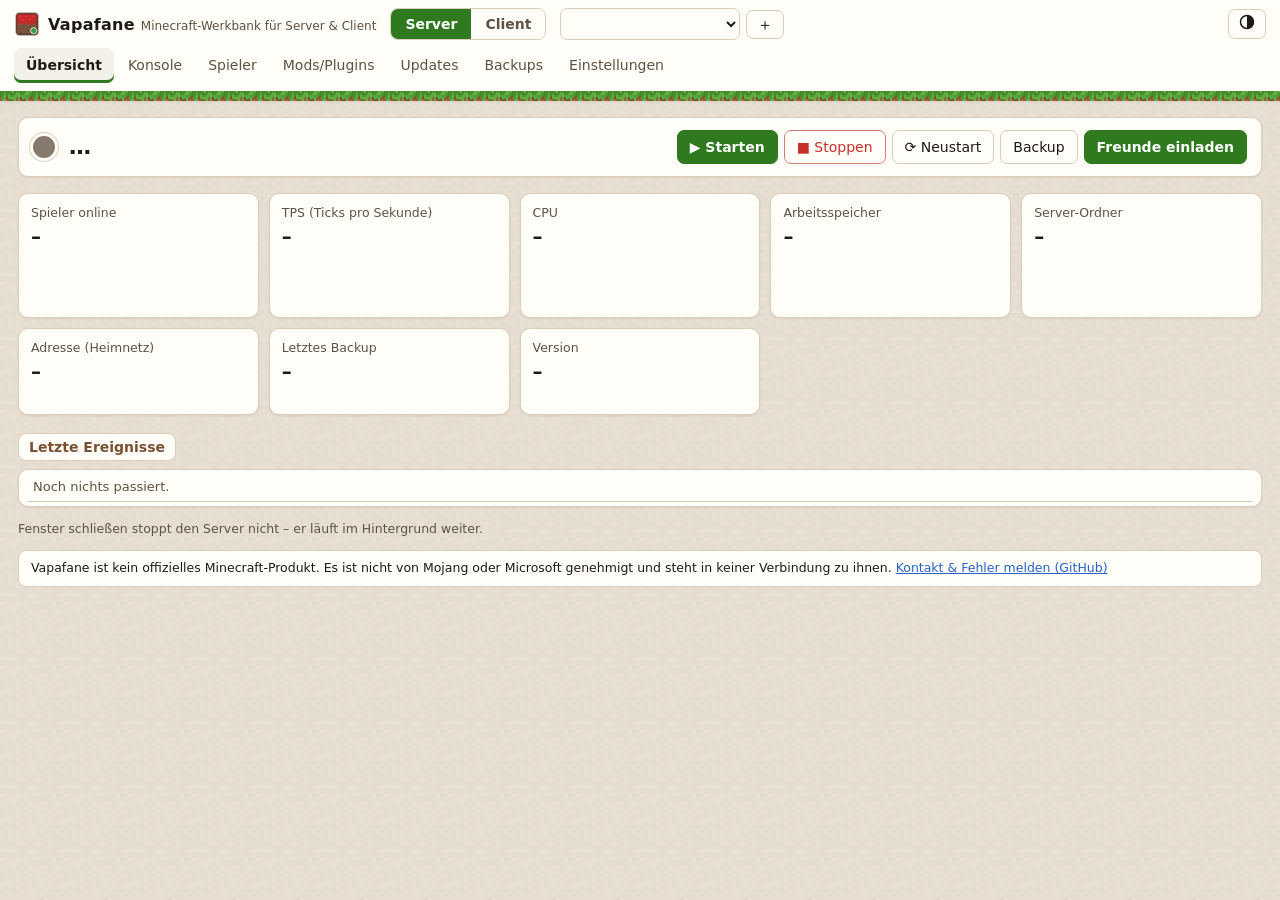
==== ui/index.html @ a2d0de23 "0.5.0: Freunde einladen und Client einrichten (Minecraft-Werkbank für Server & Client) Neuer Name: „" ====
<!doctype html>
<html lang="de">
<head>
  <meta charset="utf-8">
  <meta name="viewport" content="width=device-width, initial-scale=1">
  <title>Vapafane</title>
  <link rel="stylesheet" href="style.css">
</head>
<body>
  <header class="topbar">
    <div class="brand"><img src="icon.png" alt=""><span>Vapafane <small>Minecraft-Werkbank für Server &amp; Client</small></span></div>
    <div class="mode-switch" role="tablist" aria-label="Bereich">
      <button id="mode-server" class="active" role="tab">Server</button>
      <button id="mode-client" role="tab">Client</button>
    </div>
    <div class="picker">
      <select id="server-select" title="Aktiver Server (es läuft immer nur einer)"></select>
      <button id="btn-add-server" class="icon-btn" title="Server hinzufügen">＋</button>
      <div id="add-menu" class="menu hidden">
        <button data-add="folder">Vorhandenen Ordner hinzufügen …</button>
        <button data-add="archive">Server aus ZIP/Backup importieren …</button>
        <button data-add="new">Neuen Server erstellen (Fabric, Paper, NeoForge, Vanilla) …</button>
        <hr>
        <button data-add="remove">Ausgewählten Server aus der Liste entfernen</button>
      </div>
    </div>
    <nav class="tabs" id="tabs">
      <button data-tab="overview" class="active">Übersicht</button>
      <button data-tab="console">Konsole</button>
      <button data-tab="players">Spieler</button>
      <button data-tab="mods">Mods/Plugins</button>
      <button data-tab="updates">Updates</button>
      <button data-tab="backups">Backups</button>
      <button data-tab="settings">Einstellungen</button>
    </nav>
    <button id="btn-theme" class="icon-btn" title="Hell/Dunkel umschalten"><svg viewBox="0 0 16 16" width="16" height="16" aria-hidden="true"><circle cx="8" cy="8" r="6.5" fill="none" stroke="currentColor" stroke-width="1.5"/><path d="M8 1.5a6.5 6.5 0 0 1 0 13z" fill="currentColor"/></svg></button>
  </header>

  <main>
    <!-- Übersicht -->
    <section id="tab-overview" class="tab active">
      <div class="status-row">
        <div class="status">
          <span id="status-dot" class="dot"></span>
          <div>
            <div id="status-label" class="status-big">…</div>
            <div id="status-sub" class="dim"></div>
          </div>
        </div>
        <div class="buttons">
          <button id="btn-start" class="primary">▶ Starten</button>
          <button id="btn-stop" class="danger">■ Stoppen</button>
          <button id="btn-restart">⟳ Neustart</button>
          <button id="btn-backup">Backup</button>
          <button id="btn-invite" class="primary">Freunde einladen</button>
        </div>
      </div>
      <div id="overview-hint" class="hint hidden"></div>
      <div class="cards">
        <div class="card"><div class="card-title">Spieler online</div><div class="card-value" id="c-players">–</div><div class="card-sub" id="c-players-sub"></div></div>
        <div class="card"><div class="card-title">TPS (Ticks pro Sekunde)</div><div class="card-value" id="c-tps">–</div><div class="card-sub" id="c-tps-sub"></div><svg class="spark" id="s-tps" viewBox="0 0 150 34" preserveAspectRatio="none"></svg></div>
        <div class="card"><div class="card-title">CPU</div><div class="card-value" id="c-cpu">–</div><div class="card-sub" id="c-cpu-sub"></div><svg class="spark" id="s-cpu" viewBox="0 0 150 34" preserveAspectRatio="none"></svg></div>
        <div class="card"><div class="card-title">Arbeitsspeicher</div><div class="card-value" id="c-ram">–</div><div class="card-sub" id="c-ram-sub"></div><svg class="spark" id="s-ram" viewBox="0 0 150 34" preserveAspectRatio="none"></svg></div>
        <div class="card"><div class="card-title">Server-Ordner</div><div class="card-value" id="c-size">–</div><div class="card-sub" id="c-size-sub"></div></div>
        <div class="card"><div class="card-title">Adresse (Heimnetz)</div><div class="card-value" id="c-addr">–</div><div class="card-sub" id="c-addr-sub"></div></div>
        <div class="card"><div class="card-title">Letztes Backup</div><div class="card-value" id="c-backup">–</div><div class="card-sub" id="c-backup-sub"></div></div>
        <div class="card"><div class="card-title">Version</div><div class="card-value" id="c-version">–</div><div class="card-sub" id="c-version-sub"></div></div>
      </div>
      <h3>Letzte Ereignisse</h3>
      <ul id="events" class="events"><li class="dim">Noch nichts passiert.</li></ul>
      <p class="dim small">Fenster schließen stoppt den Server nicht – er läuft im Hintergrund weiter.</p>
      <p class="notice small">Vapafane ist kein offizielles Minecraft-Produkt. Es ist nicht von Mojang oder Microsoft genehmigt und steht in keiner Verbindung zu ihnen. <a href="#" data-link="issues">Kontakt &amp; Fehler melden (GitHub)</a></p>
    </section>

    <!-- Konsole -->
    <section id="tab-console" class="tab">
      <div id="console" class="console"></div>
      <div class="cmd-row">
        <input id="cmd-input" placeholder="Befehl eingeben, z. B. say Hallo  ·  time set day  ·  weather clear" autocomplete="off" spellcheck="false">
        <button id="btn-send" class="primary">Senden</button>
      </div>
      <div class="quick">
        <button data-cmd="time set day">Tag</button>
        <button data-cmd="time set night">Nacht</button>
        <button data-cmd="weather clear">Klares Wetter</button>
        <button data-cmd="save-all">Speichern</button>
        <button data-cmd="tick query">TPS</button>
        <button data-cmd="list">Wer ist online?</button>
        <span class="spacer"></span>
        <button id="btn-open-logs">Log-Ordner öffnen</button>
      </div>
    </section>

    <!-- Spieler -->
    <section id="tab-players" class="tab">
      <h3>Gerade online</h3>
      <div id="online-list" class="list"><div class="empty">Niemand online</div></div>
      <h3>Whitelist (wer darf rein)</h3>
      <div class="row">
        <input id="wl-input" placeholder="Minecraft-Name" autocomplete="off" spellcheck="false">
        <button id="btn-wl-add" class="primary">Hinzufügen</button>
      </div>
      <p id="wl-hint" class="dim small"></p>
      <div id="wl-list" class="list"></div>
    </section>

    <!-- Mods -->
    <section id="tab-mods" class="tab">
      <p class="dim small">Ausgeschaltete Mods und Plugins bleiben im Ordner (als „.disabled“), werden aber nicht geladen.
        Änderungen wirken beim nächsten Start des Servers.</p>
      <div class="row">
        <span id="mods-count" class="dim"></span>
        <span class="spacer"></span>
        <button id="btn-add-mods" class="primary">Mods hinzufügen …</button>
        <button id="btn-open-mods">Mods-Ordner öffnen</button>
        <button id="btn-cleanup" title="Reste alter Versionen löschen (Server muss gestoppt sein)">Aufräumen …</button>
      </div>
      <p id="mods-hint" class="hint hidden"></p>
      <h3 id="mods-heading">Mods</h3>
      <div id="mods-list" class="list"></div>
      <h3>Datapacks in der Welt</h3>
      <div id="packs-list" class="list"></div>
    </section>

    <!-- Updates -->
    <section id="tab-updates" class="tab">
      <p id="upd-current"></p>
      <p class="dim small">Prüft über Modrinth, ob es alle Mods bzw. Plugins und Datapacks für die gewählte Version gibt.
        Vor jedem Update wird automatisch ein komplettes Backup gemacht.</p>
      <div class="row">
        <label>Ziel:</label>
        <select id="upd-target"></select>
        <button id="btn-upd-versions">Versionen laden</button>
        <button id="btn-upd-check" class="primary">Prüfen</button>
      </div>
      <div class="table-wrap"><table id="upd-table"><thead><tr><th>Status</th><th>Mod / Datapack</th><th>Installiert</th><th>Neu</th></tr></thead><tbody></tbody></table></div>
      <div id="upd-summary" class="summary"></div>
      <label class="check"><input type="checkbox" id="upd-disable-missing" checked> Mods/Datapacks ohne passende Version deaktivieren (sonst startet der Server wahrscheinlich nicht)</label>
      <label class="check hidden" id="upd-unknown-row"><input type="checkbox" id="upd-disable-unknown"> Unbekannte Mods/Datapacks (nicht auf Modrinth) deaktivieren</label>
      <div class="row">
        <button id="btn-upd-trial" disabled title="Aktualisiert eine Kopie im Temp-Ordner und startet sie auf einem anderen Port">Probelauf</button>
        <button id="btn-upd-run" class="primary" disabled>Update starten</button>
        <button id="btn-upd-rollback" class="hidden">Zurück zum Stand vor dem letzten Update</button>
        <span class="spacer"></span>
        <button id="btn-mrpack">Mods für Freunde exportieren (.mrpack)</button>
      </div>
    </section>

    <!-- Backups -->
    <section id="tab-backups" class="tab">
      <p id="backup-info" class="dim"></p>
      <div class="row">
        <button id="btn-backup2" class="primary">Jetzt sichern</button>
        <button id="btn-backup-folder">Backup-Ordner öffnen</button>
        <button id="btn-restore-file">Andere ZIP wiederherstellen …</button>
        <span class="spacer"></span>
        <label for="backup-keep">Aufheben:</label>
        <input id="backup-keep" type="number" min="1" max="100" class="num">
      </div>
      <div id="backup-list" class="list"></div>
    </section>

    <!-- Einstellungen -->
    <section id="tab-settings" class="tab">
      <h3>Spiel (dieser Server)</h3>
      <div class="form" id="prop-form">
        <label>Servername (MOTD)</label><input data-prop="motd">
        <label>Max. Spieler</label><input data-prop="max-players" type="number" min="1" max="200" class="num">
        <label>Schwierigkeit</label>
        <select data-prop="difficulty"><option value="peaceful">Friedlich</option><option value="easy">Einfach</option><option value="normal">Normal</option><option value="hard">Schwer</option></select>
        <label>Spielmodus für neue Spieler</label>
        <select data-prop="gamemode"><option value="survival">Überleben</option><option value="creative">Kreativ</option><option value="adventure">Abenteuer</option><option value="spectator">Zuschauer</option></select>
        <label>Sichtweite (Chunks)</label><input data-prop="view-distance" type="number" min="3" max="32" class="num">
        <label>Simulationsweite (Chunks)</label><input data-prop="simulation-distance" type="number" min="3" max="32" class="num">
        <label>Spawn-Schutz (Blöcke)</label><input data-prop="spawn-protection" type="number" min="0" max="64" class="num">
        <label>Server-Port</label><input data-prop="server-port" type="number" min="1024" max="65535" class="num">
        <label>Nur Whitelist darf rein</label><label class="switch"><input type="checkbox" data-prop="white-list"><span></span></label>
      </div>
      <h3>Leistung (dieser Server)</h3>
      <div class="form">
        <label>Max. Arbeitsspeicher für den Server (GB)</label><input id="set-ram" type="number" min="1" max="64" class="num">
        <span></span><span id="ram-hint" class="dim small"></span>
      </div>
      <div class="row"><button id="btn-save-settings" class="primary">Einstellungen speichern</button><span id="save-hint" class="dim"></span></div>

      <h3>Automatik</h3>
      <div class="switches">
        <div class="sw-row"><div><div>Aktiven Server beim PC-Start automatisch starten</div><div class="dim small" id="autostart-sub"></div></div><label class="switch"><input type="checkbox" id="sw-autostart"><span></span></label></div>
        <div class="sw-row"><div><div>Dieses Fenster beim Anmelden öffnen</div></div><label class="switch"><input type="checkbox" id="sw-window"><span></span></label></div>
        <div class="sw-row"><div><div>Tägliches Backup um 5:00 Uhr (ganzer Server als ZIP)</div><div class="dim small">Macht der Hintergrund-Dienst. Holt es nach, falls der PC um 5 Uhr aus war.</div></div><label class="switch"><input type="checkbox" id="sw-daily"><span></span></label></div>
        <div class="sw-row"><div><div>Benachrichtigungen</div><div class="dim small">Wenn jemand beitritt oder geht und wenn der Server abstürzt (solange das Fenster offen ist).</div></div><label class="switch"><input type="checkbox" id="sw-notify"><span></span></label></div>
      </div>
      <div id="old-panel-box" class="hint hidden"></div>
      <h3>CurseForge (optional) <span class="badge exp">Experimentell</span></h3>
      <div class="cf-box">
        <p><b>Brauche ich das?</b> Nein. Ohne CurseForge sucht Vapafane auf <b>Modrinth</b> – dort gibt es die meisten Mods,
          und sie lassen sich immer automatisch installieren. Mit CurseForge findest du <i>zusätzlich</i> Mods, die es nur dort gibt.</p>
        <p><b>Was ist ein API-Schlüssel?</b> Eine Art persönlicher Zugangscode – eine lange Zeichenkette. Damit darf ein Programm wie
          Vapafane bei CurseForge suchen und Mods laden. CurseForge verlangt das, damit sie wissen, wer ihre Schnittstelle benutzt.</p>
        <details>
          <summary><b>So bekommst du einen Schlüssel (kostenlos)</b></summary>
          <ol>
            <li>Auf <b>„Schlüssel beantragen“</b> klicken. Es öffnet sich das Antragsformular von CurseForge (gehört zu Overwolf).</li>
            <li>Das Formular ausfüllen – zum Beispiel als Projekt „Vapafane – privates Minecraft-Servertool“ und als Zweck
              „Mods für meinen eigenen Minecraft-Server suchen und installieren“.</li>
            <li>Abschicken und auf die Antwort per E-Mail warten. CurseForge prüft jeden Antrag von Hand – das kann ein paar Tage dauern.</li>
            <li>Nach der Freigabe findest du den Schlüssel in der Antwort bzw. in der CurseForge-Konsole (Knopf unten).</li>
            <li>Den Schlüssel unten einfügen, <b>„Schlüssel testen“</b> drücken und dann <b>„Speichern“</b>.</li>
          </ol>
          <p><b>Der Schlüssel ist persönlich.</b> Er gehört dir und ist an dich gebunden. Gib ihn nicht weiter und veröffentliche
            ihn nicht – auch nicht in Screenshots, Foren oder geteilten Dateien. Die Nutzung erfolgt nach den
            <a href="#" data-link="cf-terms">CurseForge-Bedingungen für Drittprogramme</a>. Die Unterstützung in Vapafane ist
            experimentell: Ob CurseForge Schlüssel für private Tools wie dieses vergibt, entscheidet CurseForge.</p>
          <p class="dim small">Wichtig: Kein eigenes Konto in der CurseForge-Konsole anlegen, ohne den Antrag zu stellen – CurseForge
            löscht laut eigener Doku Konten, die keinen Schlüssel beantragt haben. Der Schlüssel bleibt nur auf diesem PC
            (in einer Datei, die nur du lesen kannst) und wird nie mitgeschickt oder angezeigt.</p>
        </details>
        <div class="row">
          <button id="btn-cf-apply">Schlüssel beantragen ↗</button>
          <button id="btn-cf-console">CurseForge-Konsole ↗</button>
          <button id="btn-cf-docs">Mehr zur CurseForge-API ↗</button>
        </div>
        <div class="row">
          <input id="cf-key" type="password" placeholder="API-Schlüssel hier einfügen" autocomplete="off" spellcheck="false">
          <button id="btn-cf-test">Schlüssel testen</button>
          <button id="btn-cf-save" class="primary">Speichern</button>
          <button id="btn-cf-delete" class="danger">Entfernen</button>
        </div>
        <p id="cf-state" class="small"></p>
      </div>

      <h3>Ordner</h3>
      <div class="row">
        <button data-open="server">Server-Ordner</button>
        <button data-open="mods">Mods</button>
        <button data-open="backups">Backups</button>
        <button data-open="logs">Logs</button>
      </div>
      <h3>Über Vapafane</h3>
      <div class="cf-box about">
        <p><b>Vapafane – Minecraft-Werkbank für Server & Client</b> <span id="about" class="dim"></span></p>
        <p class="notice">Vapafane ist kein offizielles Minecraft-Produkt. Es ist nicht von Mojang oder Microsoft genehmigt und steht in keiner Verbindung zu ihnen.</p>
        <p>Minecraft ist eine Marke von Mojang/Microsoft. Mods und Plugins stammen von ihren jeweiligen Autoren (über Modrinth bzw. CurseForge).</p>
        <div class="row"><button data-link="issues">Kontakt &amp; Fehler melden (GitHub) ↗</button><button data-link="repo">Projektseite ↗</button></div>
      </div>
    </section>
    <!-- Client-Bereich: Einladung einlösen und Minecraft einrichten -->
    <section id="tab-client" class="tab">
      <div class="cf-box">
        <h2 class="client-h">Einladung einlösen</h2>
        <p class="dim">Hat dir jemand einen Einladungs-Code (beginnt mit <code>VPF1-</code>) oder eine Datei <code>.vapafane</code> geschickt?
          Dann richtet Vapafane Minecraft passend für diesen Server ein – mit allen Mods – und legt im offiziellen Minecraft-Launcher
          ein eigenes Profil an. Gespielt wird ganz normal über den Launcher.</p>
        <textarea id="cl-code" rows="3" placeholder="Einladungs-Code hier einfügen (VPF1-…)" spellcheck="false"></textarea>
        <div class="row">
          <button id="btn-cl-check" class="primary">Einladung prüfen</button>
          <button id="btn-cl-file">Einladungs-Datei öffnen …</button>
          <span class="spacer"></span>
          <span id="cl-launcher" class="small"></span>
        </div>
      </div>
      <div id="cl-preview" class="cf-box hidden"></div>
      <h3>Meine Server</h3>
      <div id="cl-list" class="list"></div>
      <p class="notice small">Vapafane startet Minecraft nicht selbst und fasst kein Microsoft-Konto an – „Spielen“ öffnet den offiziellen Launcher.</p>
    </section>
  </main>

  <footer id="taskbar" class="taskbar hidden">
    <div class="spinner"></div>
    <div class="task-texts"><div id="task-title"></div><div id="task-detail" class="dim small"></div></div>
    <div class="progress"><div id="task-bar"></div></div>
  </footer>

  <div id="modal-back" class="modal-back hidden">
    <div class="modal" role="dialog" aria-modal="true">
      <h2 id="modal-title"></h2>
      <div id="modal-body"></div>
      <div id="modal-buttons" class="modal-buttons"></div>
    </div>
  </div>

  <script src="app.js"></script>
</body>
</html>
---- ui/style.css ----
@import url("textures.css");

/* Farben: helles Pergament / warmes Dunkel, Akzent Grasgrün, Erdbraun für Ränder.
   Alle Texte stehen auf festen Flächen; Kontrast mindestens WCAG AA. */
:root {
  --bg: #f1ece2;
  --veil: rgba(241, 236, 226, 0.9);
  --panel: #fffdf8;
  --text: #1f1a14;
  --dim: #5c5246;
  --border: #d9cdbb;
  --accent: #2f7a1f;
  --accent-hover: #286a1a;
  --accent-text: #ffffff;
  --earth: #7b5031;
  --green: #237a2b;
  --amber: #8f5c00;
  --red: #c9302c;
  --gray: #857a6d;
  --blue: #2563c9;
  --purple: #7c4dcc;
  --console-bg: #14110e;
  --console-text: #e2dbd2;
  --hover: rgba(90, 60, 30, 0.07);
  --grass: var(--tex-grass);
  --shadow: 0 1px 2px rgba(60, 40, 20, 0.08);
  color-scheme: light;
}

@media (prefers-color-scheme: dark) {
  :root:not([data-theme="light"]) {
    --bg: #15120f;
    --veil: rgba(21, 18, 15, 0.86);
    --panel: #221d19;
    --text: #efe8df;
    --dim: #b6aa9c;
    --border: #3d342c;
    --accent: #2f7a1f;
    --accent-hover: #38902a;
    --earth: #c29267;
    --green: #4cc057;
    --amber: #e0a52b;
    --red: #f16a5f;
    --gray: #9c9184;
    --blue: #6ea8ff;
    --purple: #b392f0;
    --console-bg: #0d0b09;
    --hover: rgba(255, 240, 220, 0.07);
    --grass: var(--tex-grass-dark);
    --shadow: 0 1px 2px rgba(0, 0, 0, 0.35);
    color-scheme: dark;
  }
}

:root[data-theme="dark"] {
  --bg: #15120f;
  --veil: rgba(21, 18, 15, 0.86);
  --panel: #221d19;
  --text: #efe8df;
  --dim: #b6aa9c;
  --border: #3d342c;
  --accent: #2f7a1f;
  --accent-hover: #38902a;
  --earth: #c29267;
  --green: #4cc057;
  --amber: #e0a52b;
  --red: #f16a5f;
  --gray: #9c9184;
  --blue: #6ea8ff;
  --purple: #b392f0;
  --console-bg: #0d0b09;
  --hover: rgba(255, 240, 220, 0.07);
  --grass: var(--tex-grass-dark);
  --shadow: 0 1px 2px rgba(0, 0, 0, 0.35);
  color-scheme: dark;
}

* { box-sizing: border-box; }

html, body {
  margin: 0;
  height: 100%;
  background: var(--bg);
  color: var(--text);
  font: 14px/1.45 system-ui, -apple-system, "Segoe UI", Ubuntu, Cantarell, sans-serif;
}

body { display: flex; flex-direction: column; overflow: hidden; }

.hidden { display: none !important; }
.dim { color: var(--dim); }
.small { font-size: 12.5px; }
.spacer { flex: 1; }

/* ---------------------------------------------------------- Kopfzeile */

.topbar {
  position: relative;
  display: grid;
  grid-template-columns: auto auto 1fr auto;
  grid-template-areas: "brand mode picker theme" "tabs tabs tabs tabs";
  align-items: center;
  gap: 8px 14px;
  padding: 8px 14px 18px;
  background: var(--panel);
  box-shadow: var(--shadow);
  z-index: 5;
}
/* Gras-Streifen wie die Kante eines Grasblocks */
.topbar::after {
  content: "";
  position: absolute;
  left: 0;
  right: 0;
  bottom: 0;
  height: 10px;
  background-image: var(--grass);
  background-size: 32px 10px;
  background-repeat: repeat-x;
  image-rendering: pixelated;
}
.brand { grid-area: brand; }
.picker { grid-area: picker; }
#btn-theme { grid-area: theme; }
.tabs { grid-area: tabs; }

.brand { display: flex; align-items: center; gap: 8px; font-weight: 800; font-size: 16px; letter-spacing: 0.3px; }
.brand small { font-weight: 500; color: var(--dim); font-size: 12px; letter-spacing: 0; }
.brand img { width: 26px; height: 26px; }

.picker { position: relative; display: flex; gap: 6px; align-items: center; }
.picker select { min-width: 180px; }

.tabs { display: flex; gap: 2px; flex-wrap: wrap; }
.tabs button {
  background: none;
  border: none;
  padding: 7px 12px;
  border-radius: 7px;
  color: var(--dim);
  cursor: pointer;
  font: inherit;
}
.tabs button:hover { background: var(--hover); color: var(--text); }
.tabs button.active { background: var(--hover); color: var(--text); font-weight: 650; box-shadow: inset 0 -3px 0 var(--accent); }

.menu {
  position: absolute;
  top: 36px;
  left: 0;
  z-index: 20;
  background: var(--panel);
  border: 1px solid var(--border);
  border-radius: 9px;
  padding: 5px;
  min-width: 300px;
  box-shadow: 0 8px 24px rgba(0, 0, 0, 0.18);
}
.menu button {
  display: block;
  width: 100%;
  text-align: left;
  border: none;
  background: none;
  padding: 8px 10px;
  border-radius: 6px;
}
.menu button:hover { background: var(--hover); }
.menu hr { border: none; border-top: 1px solid var(--border); margin: 4px 0; }

/* ---------------------------------------------------------- Bedienelemente */

button, select, input {
  font: inherit;
  color: var(--text);
  background: var(--panel);
  border: 1px solid var(--border);
  border-radius: 7px;
  padding: 6px 12px;
}
button { cursor: pointer; }
button:hover:not(:disabled) { background: var(--hover); }
button:disabled { opacity: 0.45; cursor: default; }
button.primary { background: var(--accent); border-color: var(--accent); color: var(--accent-text); font-weight: 600; }
button.primary:hover:not(:disabled) { background: var(--accent-hover); border-color: var(--accent-hover); }
button.danger { color: var(--red); border-color: color-mix(in srgb, var(--red) 50%, var(--border)); }
.icon-btn { padding: 4px 10px; font-size: 16px; line-height: 1.2; }
input:focus, select:focus, button:focus-visible { outline: 2px solid color-mix(in srgb, var(--accent) 60%, transparent); outline-offset: 1px; }
input.num { width: 90px; }

.row { display: flex; gap: 8px; align-items: center; margin: 10px 0; flex-wrap: wrap; }
.row input:not(.num) { flex: 1; min-width: 160px; }

.check { display: flex; gap: 8px; align-items: flex-start; margin: 6px 0; }
.check input { margin-top: 3px; }

.switch { position: relative; display: inline-block; width: 42px; height: 24px; flex: none; }
.switch input { opacity: 0; width: 0; height: 0; }
.switch span {
  position: absolute; inset: 0; border-radius: 12px; background: var(--border); transition: 0.15s; cursor: pointer;
}
.switch span::before {
  content: ""; position: absolute; width: 18px; height: 18px; left: 3px; top: 3px; border-radius: 50%;
  background: #fff; transition: 0.15s; box-shadow: 0 1px 2px rgba(0,0,0,.3);
}
.switch input:checked + span { background: var(--green); }
.switch input:checked + span::before { transform: translateX(18px); }
.switch input:disabled + span { opacity: 0.5; cursor: default; }

/* ---------------------------------------------------------- Inhalt */

main {
  flex: 1;
  overflow: hidden;
  position: relative;
  background-color: var(--bg);
  /* Erd-Textur, stark abgedeckt, damit Text darauf gut lesbar bleibt */
  background-image: linear-gradient(var(--veil), var(--veil)), var(--tex-dirt);
  background-size: auto, 64px 64px;
  image-rendering: pixelated;
}
.tab { display: none; height: 100%; overflow: auto; padding: 16px 18px; }
.tab.active { display: block; }
#tab-console.active { display: flex; flex-direction: column; }

h3 { margin: 18px 0 8px; font-size: 14px; }

.status-row { display: flex; justify-content: space-between; align-items: center; gap: 12px; flex-wrap: wrap; }
.status { display: flex; align-items: center; gap: 14px; }
.dot { width: 22px; height: 22px; border-radius: 50%; background: var(--gray); box-shadow: 0 0 0 4px color-mix(in srgb, currentColor 0%, transparent); flex: none; }
.dot.pulse { animation: pulse 1.4s infinite; }
@keyframes pulse { 50% { opacity: 0.45; } }
.status-big { font-size: 22px; font-weight: 700; }
.buttons { display: flex; gap: 6px; flex-wrap: wrap; }

.hint {
  margin: 12px 0 0;
  padding: 10px 12px;
  border-radius: 8px;
  border: 1px solid color-mix(in srgb, var(--amber) 45%, var(--border));
  background: color-mix(in srgb, var(--amber) 9%, var(--panel));
}
.hint.error { border-color: color-mix(in srgb, var(--red) 45%, var(--border)); background: color-mix(in srgb, var(--red) 8%, var(--panel)); }

.cards {
  display: grid;
  grid-template-columns: repeat(auto-fill, minmax(210px, 1fr));
  gap: 10px;
  margin-top: 16px;
}
.card {
  background: var(--panel);
  border: 1px solid var(--border);
  border-radius: 10px;
  padding: 10px 12px;
  min-width: 0;
  box-shadow: var(--shadow);
}
.card-title { color: var(--dim); font-size: 12.5px; }
.card-value { font-size: 20px; font-weight: 700; white-space: nowrap; overflow: hidden; text-overflow: ellipsis; }
.card-sub { color: var(--dim); font-size: 12.5px; white-space: nowrap; overflow: hidden; text-overflow: ellipsis; min-height: 18px; }
.spark { width: 100%; height: 34px; margin-top: 4px; display: block; }
.spark polyline { fill: none; stroke-width: 1.6; vector-effect: non-scaling-stroke; }
.spark polygon { stroke: none; opacity: 0.15; }

.events { list-style: none; margin: 0; padding: 0; max-height: 240px; overflow: auto; }
.events li { padding: 4px 6px; border-bottom: 1px solid var(--border); font-size: 13px; }
.events li .t { color: var(--dim); margin-right: 8px; font-variant-numeric: tabular-nums; }

/* ---------------------------------------------------------- Konsole */

.console {
  flex: 1;
  min-height: 120px;
  overflow: auto;
  background: var(--console-bg);
  color: var(--console-text);
  border-radius: 9px;
  padding: 8px 10px;
  font: 12.5px/1.45 ui-monospace, "Cascadia Mono", "DejaVu Sans Mono", Menlo, Consolas, monospace;
  white-space: pre-wrap;
  word-break: break-word;
}
.console .warn { color: #e3b341; }
.console .error { color: #ff7b72; }
.console .join { color: #56d364; }
.console .chat { color: #79c0ff; }
.console .cmd { color: #ffffff; font-weight: 700; }
.console .resp { color: #d2a8ff; }
.console .sys { color: #8b949e; font-style: italic; }
.cmd-row { display: flex; gap: 8px; margin-top: 8px; }
.cmd-row input { flex: 1; font-family: ui-monospace, "Cascadia Mono", "DejaVu Sans Mono", Menlo, Consolas, monospace; }
.quick { display: flex; gap: 6px; margin-top: 8px; flex-wrap: wrap; }

/* ---------------------------------------------------------- Listen */

.list { background: var(--panel); border: 1px solid var(--border); border-radius: 10px; overflow: hidden; box-shadow: var(--shadow); }
.list:empty { display: none; }
.item { display: flex; align-items: center; gap: 8px; padding: 8px 12px; border-bottom: 1px solid var(--border); flex-wrap: wrap; }
.item:last-child { border-bottom: none; }
.item .grow { flex: 1; min-width: 160px; }
.item .sub { color: var(--dim); font-size: 12.5px; }
.empty { padding: 12px; color: var(--dim); }
.badge { font-size: 11.5px; padding: 1px 7px; border-radius: 9px; background: var(--hover); color: var(--dim); margin-left: 6px; }

.table-wrap { max-height: 46vh; overflow: auto; border: 1px solid var(--border); border-radius: 10px; background: var(--panel); }
table { width: 100%; border-collapse: collapse; font-size: 13px; }
th, td { text-align: left; padding: 6px 10px; border-bottom: 1px solid var(--border); }
th { position: sticky; top: 0; background: var(--panel); color: var(--dim); font-weight: 600; }
td.st-update { color: var(--green); }
td.st-current { color: var(--dim); }
td.st-missing { color: var(--red); }
td.st-unknown { color: var(--amber); }
td.st-new { color: var(--blue); }
td.st-reenable { color: var(--green); }
td.st-duplicate { color: var(--amber); }
.summary { margin: 10px 0; white-space: pre-line; }

.form { display: grid; grid-template-columns: minmax(200px, 280px) minmax(0, 420px); gap: 8px 14px; align-items: center; }
.form select { justify-self: start; }
.switches { display: flex; flex-direction: column; gap: 4px; max-width: 760px; }
.sw-row { display: flex; justify-content: space-between; align-items: center; gap: 16px; padding: 8px 0; border-bottom: 1px solid var(--border); }

/* ---------------------------------------------------------- Aufgabenleiste */

.taskbar {
  display: flex;
  align-items: center;
  gap: 12px;
  padding: 8px 16px;
  background: var(--panel);
  border-top: 1px solid var(--border);
}
.task-texts { flex: 1; min-width: 0; }
.task-texts div { white-space: nowrap; overflow: hidden; text-overflow: ellipsis; }
#task-detail { direction: rtl; text-align: left; }
.progress { width: 220px; height: 8px; background: var(--border); border-radius: 4px; overflow: hidden; }
.progress div { height: 100%; width: 0; background: var(--accent); transition: width 0.2s; }
.spinner { width: 16px; height: 16px; border: 2px solid var(--border); border-top-color: var(--accent); border-radius: 50%; animation: spin 0.9s linear infinite; }
@keyframes spin { to { transform: rotate(360deg); } }

/* ---------------------------------------------------------- Dialoge */

.modal-back { position: fixed; inset: 0; background: rgba(0, 0, 0, 0.45); display: flex; align-items: center; justify-content: center; z-index: 50; padding: 16px; }
.modal { background: var(--panel); border: 1px solid var(--border); border-radius: 12px; padding: 18px 20px; width: min(520px, 100%); max-height: 90vh; overflow: auto; box-shadow: 0 16px 40px rgba(0,0,0,0.3); }
.modal h2 { margin: 0 0 10px; font-size: 17px; }
#modal-body { white-space: pre-line; }
#modal-body label { display: block; margin: 10px 0 4px; }
#modal-body input:not([type=checkbox]), #modal-body select { width: 100%; }
.modal-buttons { display: flex; gap: 8px; justify-content: flex-end; margin-top: 18px; flex-wrap: wrap; }
a { color: var(--blue); }

@media (max-width: 700px) {
  .form { grid-template-columns: 1fr; }
  .progress { width: 100px; }
}
#modal-body label.check { display: flex; }

.item.off .grow > div:first-child, .item.off .grow .sub { opacity: 0.72; }
.item.off .grow > div:first-child::after { content: " (aus)"; color: var(--dim); font-size: 12px; }
.item .reason { color: var(--amber); font-size: 12.5px; }
.cleanup-list { max-height: 50vh; overflow: auto; margin-top: 8px; font-size: 13px; }
.cleanup-list div { display: flex; gap: 10px; padding: 3px 0; border-bottom: 1px solid var(--border); }
.cleanup-list .sz { min-width: 74px; text-align: right; color: var(--dim); font-variant-numeric: tabular-nums; }
.cleanup-list code { word-break: break-all; }
@media (max-width: 760px) {
  .brand small { display: none; }
  .tabs button { padding: 7px 9px; }
}

.modal.wide { width: min(860px, 100%); }
.catalog-bar { display: flex; gap: 8px; align-items: center; flex-wrap: wrap; margin-bottom: 8px; }
.catalog-bar input[type=search] { flex: 1; min-width: 200px; }
.catalog-list { max-height: 56vh; overflow: auto; border: 1px solid var(--border); border-radius: 10px; }
.hit { display: flex; gap: 12px; align-items: center; padding: 8px 10px; border-bottom: 1px solid var(--border); }
.hit:last-child { border-bottom: none; }
.hit img, .hit .noicon { width: 44px; height: 44px; border-radius: 8px; flex: none; background: var(--hover); object-fit: cover; }
.hit .txt { flex: 1; min-width: 0; }
.hit .t { font-weight: 600; }
.hit .d { color: var(--dim); font-size: 12.5px; display: -webkit-box; -webkit-line-clamp: 2; -webkit-box-orient: vertical; overflow: hidden; }
.hit .meta { font-size: 12px; color: var(--dim); margin-top: 2px; }
.badge.ok { background: color-mix(in srgb, var(--green) 18%, transparent); color: var(--green); }
.badge.both { background: color-mix(in srgb, var(--blue) 15%, transparent); color: var(--blue); }
#catalog-msg:empty { display: none; }
.hit button.badge.ok:disabled { opacity: 1; border: none; cursor: default; }

/* Flächen für Texte, die sonst direkt auf dem Hintergrund stünden */
.status-row, .events, .form, .switches, .cf-box, #tab-backups > p, #tab-updates > p, #tab-mods > p, .summary:not(:empty) {
  background: var(--panel);
  border: 1px solid var(--border);
  border-radius: 10px;
  box-shadow: var(--shadow);
}
.status-row { padding: 12px 14px; }
.events { padding: 4px 8px; }
.form { padding: 14px; }
.switches { padding: 4px 14px; max-width: none; }
.sw-row:last-child { border-bottom: none; }
.cf-box { padding: 4px 14px 10px; }
.cf-box ol { padding-left: 20px; }
.cf-box li { margin: 4px 0; }
.cf-box summary { cursor: pointer; margin: 6px 0; }
#tab-backups > p, #tab-updates > p, #tab-mods > p, .summary:not(:empty) { padding: 8px 12px; }
h3 { display: inline-block; background: var(--panel); border: 1px solid var(--border); border-radius: 8px; padding: 3px 10px; color: var(--earth); }
:root[data-theme="dark"] h3 { color: var(--earth); }
.badge.src-cf { background: #b5401a; color: #fff; }
.badge.src-mr { background: #157040; color: #fff; }
.dot { box-shadow: 0 0 0 3px var(--panel), 0 0 0 4px var(--border); }

.notice { margin-top: 6px; padding: 8px 12px; border-radius: 8px; background: var(--panel); border: 1px solid var(--border); color: var(--text); }
.about .notice { padding: 0; border: none; font-weight: 600; }
.badge.exp { background: var(--amber); color: #fff; font-weight: 600; }
:root[data-theme="dark"] .badge.exp { color: #1f1a14; }
@media (prefers-color-scheme: dark) { :root:not([data-theme="light"]) .badge.exp { color: #1f1a14; } }

/* Umschalter Server | Client */
.mode-switch { grid-area: mode; display: inline-flex; border: 1px solid var(--border); border-radius: 8px; overflow: hidden; }
.mode-switch button { border: none; border-radius: 0; padding: 5px 14px; background: var(--panel); color: var(--dim); font-weight: 600; }
.mode-switch button.active { background: var(--accent); color: var(--accent-text); }
body.client-mode .picker, body.client-mode .tabs { visibility: hidden; }
body.client-mode .tabs { height: 0; overflow: hidden; }
.client-h { font-size: 17px; margin: 10px 0 4px; }
#cl-code, #inv-code { width: 100%; font: 12.5px/1.4 ui-monospace, "Cascadia Mono", "DejaVu Sans Mono", Menlo, Consolas, monospace; background: var(--panel); color: var(--text); border: 1px solid var(--border); border-radius: 8px; padding: 8px; resize: vertical; word-break: break-all; }
.preview-head { display: flex; gap: 14px; align-items: center; flex-wrap: wrap; margin: 8px 0; }
.preview-head .big { font-size: 18px; font-weight: 700; }
.pill { display: inline-block; padding: 2px 9px; border-radius: 10px; font-size: 12.5px; font-weight: 600; }
.pill.ok { background: color-mix(in srgb, var(--green) 18%, transparent); color: var(--green); }
.pill.warn { background: color-mix(in srgb, var(--amber) 20%, transparent); color: var(--amber); }
.pill.bad { background: color-mix(in srgb, var(--red) 16%, transparent); color: var(--red); }
.modtable td.size { text-align: right; color: var(--dim); white-space: nowrap; }
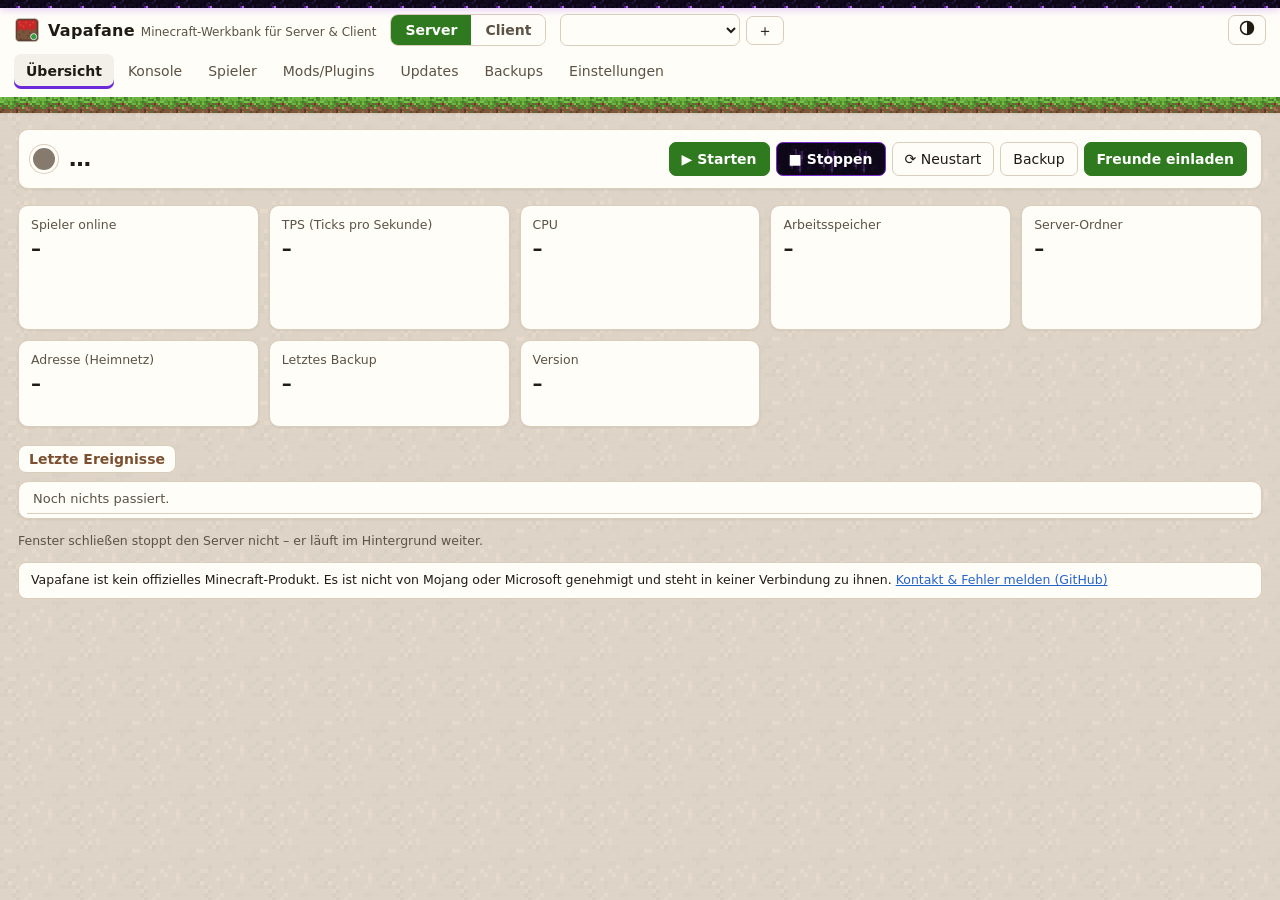
==== commit 437dcb13: "0.6.0: Client wahlweise für die Modrinth-App, neues Block-Design Client-Ziel wählbar (wird gemerkt):" ====
--- a/ui/index.html
+++ b/ui/index.html
@@ -249,8 +249,8 @@
       <div class="cf-box">
         <h2 class="client-h">Einladung einlösen</h2>
         <p class="dim">Hat dir jemand einen Einladungs-Code (beginnt mit <code>VPF1-</code>) oder eine Datei <code>.vapafane</code> geschickt?
-          Dann richtet Vapafane Minecraft passend für diesen Server ein – mit allen Mods – und legt im offiziellen Minecraft-Launcher
-          ein eigenes Profil an. Gespielt wird ganz normal über den Launcher.</p>
+          Dann richtet Vapafane Minecraft passend für diesen Server ein – mit allen Mods – wahlweise als eigenes Profil im offiziellen
+          Minecraft-Launcher oder als Instanz in der Modrinth-App. Gespielt wird ganz normal dort.</p>
         <textarea id="cl-code" rows="3" placeholder="Einladungs-Code hier einfügen (VPF1-…)" spellcheck="false"></textarea>
         <div class="row">
           <button id="btn-cl-check" class="primary">Einladung prüfen</button>
@@ -262,7 +262,7 @@
       <div id="cl-preview" class="cf-box hidden"></div>
       <h3>Meine Server</h3>
       <div id="cl-list" class="list"></div>
-      <p class="notice small">Vapafane startet Minecraft nicht selbst und fasst kein Microsoft-Konto an – „Spielen“ öffnet den offiziellen Launcher.</p>
+      <p class="notice small">Vapafane startet Minecraft nicht selbst und fasst kein Microsoft-Konto an – „Spielen“ öffnet den offiziellen Launcher bzw. die Modrinth-App.</p>
     </section>
   </main>
 
--- a/ui/style.css
+++ b/ui/style.css
@@ -4,7 +4,7 @@
    Alle Texte stehen auf festen Flächen; Kontrast mindestens WCAG AA. */
 :root {
   --bg: #f1ece2;
-  --veil: rgba(241, 236, 226, 0.9);
+  --veil: rgba(241, 236, 226, 0.84);
   --panel: #fffdf8;
   --text: #1f1a14;
   --dim: #5c5246;
@@ -23,6 +23,8 @@
   --console-text: #e2dbd2;
   --hover: rgba(90, 60, 30, 0.07);
   --grass: var(--tex-grass);
+  --dirt: var(--tex-dirt);
+  --tear: #6d28d9;
   --shadow: 0 1px 2px rgba(60, 40, 20, 0.08);
   color-scheme: light;
 }
@@ -47,6 +49,8 @@
     --console-bg: #0d0b09;
     --hover: rgba(255, 240, 220, 0.07);
     --grass: var(--tex-grass-dark);
+    --dirt: var(--tex-dirt-dark);
+    --tear: #b26bff;
     --shadow: 0 1px 2px rgba(0, 0, 0, 0.35);
     color-scheme: dark;
   }
@@ -71,6 +75,8 @@
   --console-bg: #0d0b09;
   --hover: rgba(255, 240, 220, 0.07);
   --grass: var(--tex-grass-dark);
+  --dirt: var(--tex-dirt-dark);
+  --tear: #b26bff;
   --shadow: 0 1px 2px rgba(0, 0, 0, 0.35);
   color-scheme: dark;
 }
@@ -101,23 +107,36 @@
   grid-template-areas: "brand mode picker theme" "tabs tabs tabs tabs";
   align-items: center;
   gap: 8px 14px;
-  padding: 8px 14px 18px;
+  padding: 14px 14px 24px;
   background: var(--panel);
   box-shadow: var(--shadow);
   z-index: 5;
 }
-/* Gras-Streifen wie die Kante eines Grasblocks */
+/* Unten: Kante eines Grasblocks (Gras hängt gezackt in die Erde) */
 .topbar::after {
   content: "";
   position: absolute;
   left: 0;
   right: 0;
   bottom: 0;
-  height: 10px;
+  height: 16px;
   background-image: var(--grass);
-  background-size: 32px 10px;
+  background-size: 32px 16px;
   background-repeat: repeat-x;
   image-rendering: pixelated;
+}
+/* Oben: schmaler Streifen Crying Obsidian mit leichtem Leuchten */
+.topbar::before {
+  content: "";
+  position: absolute;
+  left: 0;
+  right: 0;
+  top: 0;
+  height: 8px;
+  background-image: var(--tex-obsidian);
+  background-size: 32px 32px;
+  image-rendering: pixelated;
+  box-shadow: 0 0 10px rgba(168, 85, 247, 0.45);
 }
 .brand { grid-area: brand; }
 .picker { grid-area: picker; }
@@ -142,7 +161,7 @@
   font: inherit;
 }
 .tabs button:hover { background: var(--hover); color: var(--text); }
-.tabs button.active { background: var(--hover); color: var(--text); font-weight: 650; box-shadow: inset 0 -3px 0 var(--accent); }
+.tabs button.active { background: var(--hover); color: var(--text); font-weight: 650; box-shadow: inset 0 -3px 0 var(--tear); }
 
 .menu {
   position: absolute;
@@ -183,7 +202,21 @@
 button:disabled { opacity: 0.45; cursor: default; }
 button.primary { background: var(--accent); border-color: var(--accent); color: var(--accent-text); font-weight: 600; }
 button.primary:hover:not(:disabled) { background: var(--accent-hover); border-color: var(--accent-hover); }
-button.danger { color: var(--red); border-color: color-mix(in srgb, var(--red) 50%, var(--border)); }
+/* Gefahr-/Stopp-Knöpfe: Crying Obsidian (abgedunkelt, damit die Schrift klar lesbar bleibt) */
+button.danger {
+  color: #fff;
+  font-weight: 600;
+  border-color: #7a2fd0;
+  background-color: #110a1e;
+  background-image: linear-gradient(rgba(13, 7, 23, 0.74), rgba(13, 7, 23, 0.74)), var(--tex-obsidian);
+  background-size: auto, 32px 32px;
+  image-rendering: pixelated;
+}
+button.danger:hover:not(:disabled) {
+  background-color: #110a1e;
+  background-image: linear-gradient(rgba(13, 7, 23, 0.62), rgba(13, 7, 23, 0.62)), var(--tex-obsidian);
+  box-shadow: 0 0 10px rgba(178, 107, 255, 0.55);
+}
 .icon-btn { padding: 4px 10px; font-size: 16px; line-height: 1.2; }
 input:focus, select:focus, button:focus-visible { outline: 2px solid color-mix(in srgb, var(--accent) 60%, transparent); outline-offset: 1px; }
 input.num { width: 90px; }
@@ -215,7 +248,7 @@
   position: relative;
   background-color: var(--bg);
   /* Erd-Textur, stark abgedeckt, damit Text darauf gut lesbar bleibt */
-  background-image: linear-gradient(var(--veil), var(--veil)), var(--tex-dirt);
+  background-image: linear-gradient(var(--veil), var(--veil)), var(--dirt);
   background-size: auto, 64px 64px;
   image-rendering: pixelated;
 }
@@ -417,6 +450,26 @@
 .mode-switch { grid-area: mode; display: inline-flex; border: 1px solid var(--border); border-radius: 8px; overflow: hidden; }
 .mode-switch button { border: none; border-radius: 0; padding: 5px 14px; background: var(--panel); color: var(--dim); font-weight: 600; }
 .mode-switch button.active { background: var(--accent); color: var(--accent-text); }
+/* Client-Bereich: Akzent in Crying Obsidian */
+.mode-switch #mode-client.active {
+  background-color: #110a1e;
+  background-image: linear-gradient(rgba(13, 7, 23, 0.5), rgba(13, 7, 23, 0.5)), var(--tex-obsidian);
+  background-size: auto, 32px 32px;
+  image-rendering: pixelated;
+  color: #fff;
+}
+#tab-client > .cf-box:first-child { position: relative; overflow: hidden; padding-top: 12px; }
+#tab-client > .cf-box:first-child::before {
+  content: "";
+  position: absolute;
+  left: 0;
+  right: 0;
+  top: 0;
+  height: 6px;
+  background-image: var(--tex-obsidian);
+  background-size: 32px 32px;
+  image-rendering: pixelated;
+}
 body.client-mode .picker, body.client-mode .tabs { visibility: hidden; }
 body.client-mode .tabs { height: 0; overflow: hidden; }
 .client-h { font-size: 17px; margin: 10px 0 4px; }
@@ -428,3 +481,6 @@
 .pill.warn { background: color-mix(in srgb, var(--amber) 20%, transparent); color: var(--amber); }
 .pill.bad { background: color-mix(in srgb, var(--red) 16%, transparent); color: var(--red); }
 .modtable td.size { text-align: right; color: var(--dim); white-space: nowrap; }
+
+.dest { margin: 10px 0 4px; padding: 8px 12px; border: 1px solid var(--border); border-radius: 8px; }
+.dest .check { margin: 4px 0; }
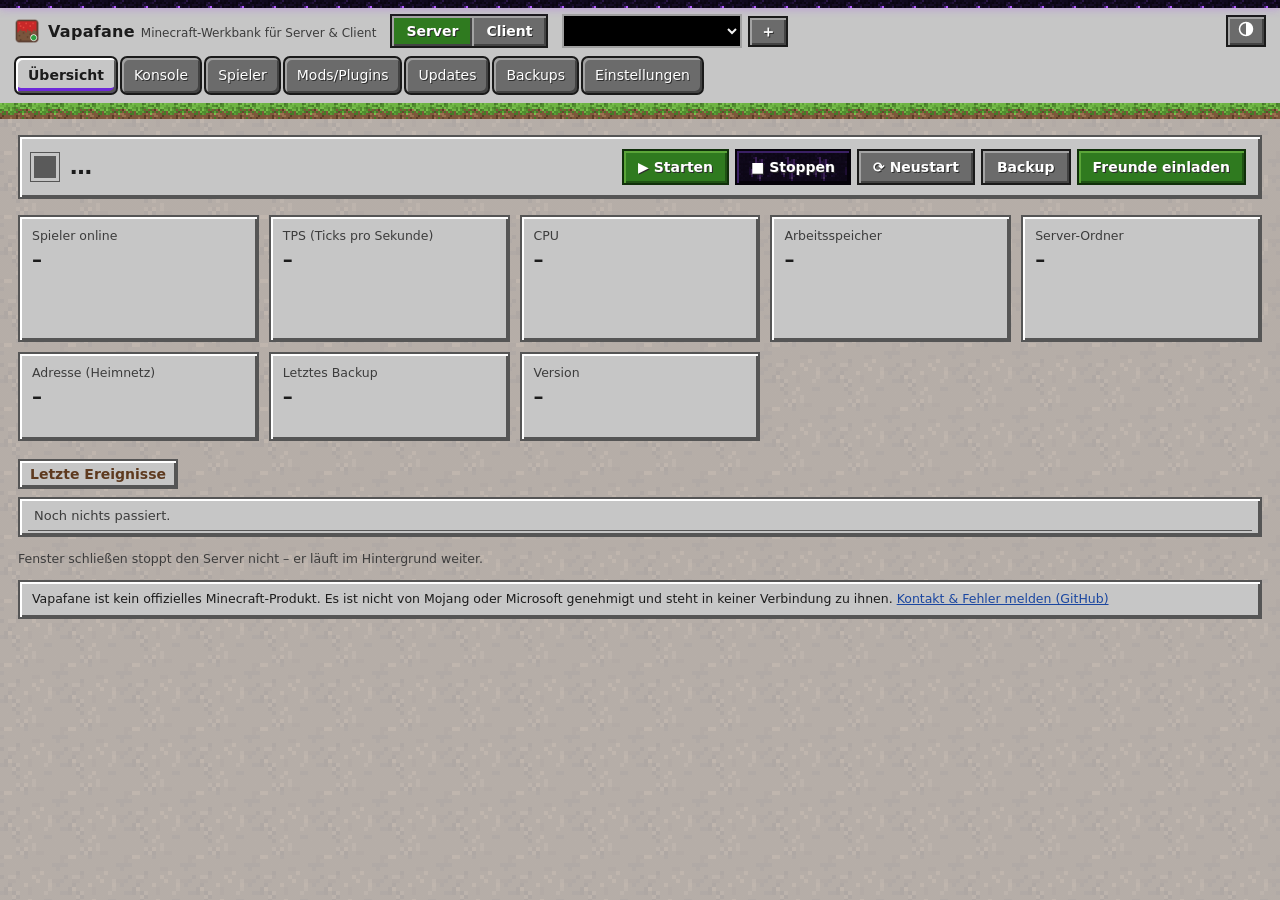
==== commit bebedf8f: "0.6.1: Minecraft-Look, kürzere Texte, Redcraftserver-Reste entfernt - Oberfläche im Stil der Minecra" ====
--- a/ui/index.html
+++ b/ui/index.html
@@ -106,8 +106,7 @@
 
     <!-- Mods -->
     <section id="tab-mods" class="tab">
-      <p class="dim small">Ausgeschaltete Mods und Plugins bleiben im Ordner (als „.disabled“), werden aber nicht geladen.
-        Änderungen wirken beim nächsten Start des Servers.</p>
+      <p class="dim small">Ausgeschaltete Mods bleiben im Ordner, werden aber nicht geladen. Änderungen wirken beim nächsten Serverstart.</p>
       <div class="row">
         <span id="mods-count" class="dim"></span>
         <span class="spacer"></span>
@@ -125,8 +124,7 @@
     <!-- Updates -->
     <section id="tab-updates" class="tab">
       <p id="upd-current"></p>
-      <p class="dim small">Prüft über Modrinth, ob es alle Mods bzw. Plugins und Datapacks für die gewählte Version gibt.
-        Vor jedem Update wird automatisch ein komplettes Backup gemacht.</p>
+      <p class="dim small">Prüft, ob es alle Mods für die gewählte Version gibt. Vor jedem Update wird automatisch ein Backup gemacht.</p>
       <div class="row">
         <label>Ziel:</label>
         <select id="upd-target"></select>
@@ -193,27 +191,18 @@
       <div id="old-panel-box" class="hint hidden"></div>
       <h3>CurseForge (optional) <span class="badge exp">Experimentell</span></h3>
       <div class="cf-box">
-        <p><b>Brauche ich das?</b> Nein. Ohne CurseForge sucht Vapafane auf <b>Modrinth</b> – dort gibt es die meisten Mods,
-          und sie lassen sich immer automatisch installieren. Mit CurseForge findest du <i>zusätzlich</i> Mods, die es nur dort gibt.</p>
-        <p><b>Was ist ein API-Schlüssel?</b> Eine Art persönlicher Zugangscode – eine lange Zeichenkette. Damit darf ein Programm wie
-          Vapafane bei CurseForge suchen und Mods laden. CurseForge verlangt das, damit sie wissen, wer ihre Schnittstelle benutzt.</p>
+        <p><b>Brauche ich das?</b> Nein – die meisten Mods gibt es auf <b>Modrinth</b>, das geht ohne Einrichtung.
+          CurseForge findet <i>zusätzlich</i> Mods, die es nur dort gibt, und braucht dafür einen persönlichen API-Schlüssel (eine Art Zugangscode).</p>
         <details>
           <summary><b>So bekommst du einen Schlüssel (kostenlos)</b></summary>
           <ol>
-            <li>Auf <b>„Schlüssel beantragen“</b> klicken. Es öffnet sich das Antragsformular von CurseForge (gehört zu Overwolf).</li>
-            <li>Das Formular ausfüllen – zum Beispiel als Projekt „Vapafane – privates Minecraft-Servertool“ und als Zweck
-              „Mods für meinen eigenen Minecraft-Server suchen und installieren“.</li>
-            <li>Abschicken und auf die Antwort per E-Mail warten. CurseForge prüft jeden Antrag von Hand – das kann ein paar Tage dauern.</li>
-            <li>Nach der Freigabe findest du den Schlüssel in der Antwort bzw. in der CurseForge-Konsole (Knopf unten).</li>
-            <li>Den Schlüssel unten einfügen, <b>„Schlüssel testen“</b> drücken und dann <b>„Speichern“</b>.</li>
+            <li>Auf <b>„Schlüssel beantragen“</b> klicken und das Formular ausfüllen (z. B. Zweck: „Mods für meinen eigenen Server“).</li>
+            <li>Auf die Antwort per E-Mail warten – CurseForge prüft von Hand, das kann ein paar Tage dauern.</li>
+            <li>Den Schlüssel unten einfügen, <b>„Schlüssel testen“</b> und <b>„Speichern“</b>.</li>
           </ol>
-          <p><b>Der Schlüssel ist persönlich.</b> Er gehört dir und ist an dich gebunden. Gib ihn nicht weiter und veröffentliche
-            ihn nicht – auch nicht in Screenshots, Foren oder geteilten Dateien. Die Nutzung erfolgt nach den
-            <a href="#" data-link="cf-terms">CurseForge-Bedingungen für Drittprogramme</a>. Die Unterstützung in Vapafane ist
-            experimentell: Ob CurseForge Schlüssel für private Tools wie dieses vergibt, entscheidet CurseForge.</p>
-          <p class="dim small">Wichtig: Kein eigenes Konto in der CurseForge-Konsole anlegen, ohne den Antrag zu stellen – CurseForge
-            löscht laut eigener Doku Konten, die keinen Schlüssel beantragt haben. Der Schlüssel bleibt nur auf diesem PC
-            (in einer Datei, die nur du lesen kannst) und wird nie mitgeschickt oder angezeigt.</p>
+          <p><b>Der Schlüssel ist persönlich</b> – nicht weitergeben oder veröffentlichen. Er bleibt nur auf diesem PC.
+            Es gelten die <a href="#" data-link="cf-terms">CurseForge-Bedingungen für Drittprogramme</a>.
+            Experimentell: Ob CurseForge Schlüssel für private Tools vergibt, entscheidet CurseForge.</p>
         </details>
         <div class="row">
           <button id="btn-cf-apply">Schlüssel beantragen ↗</button>
@@ -248,9 +237,8 @@
     <section id="tab-client" class="tab">
       <div class="cf-box">
         <h2 class="client-h">Einladung einlösen</h2>
-        <p class="dim">Hat dir jemand einen Einladungs-Code (beginnt mit <code>VPF1-</code>) oder eine Datei <code>.vapafane</code> geschickt?
-          Dann richtet Vapafane Minecraft passend für diesen Server ein – mit allen Mods – wahlweise als eigenes Profil im offiziellen
-          Minecraft-Launcher oder als Instanz in der Modrinth-App. Gespielt wird ganz normal dort.</p>
+        <p class="dim">Code (beginnt mit <code>VPF1-</code>) einfügen oder die <code>.vapafane</code>-Datei öffnen –
+          Vapafane richtet Minecraft mit allen Mods passend zum Server ein.</p>
         <textarea id="cl-code" rows="3" placeholder="Einladungs-Code hier einfügen (VPF1-…)" spellcheck="false"></textarea>
         <div class="row">
           <button id="btn-cl-check" class="primary">Einladung prüfen</button>
--- a/ui/style.css
+++ b/ui/style.css
@@ -1,83 +1,93 @@
 @import url("textures.css");
 
-/* Farben: helles Pergament / warmes Dunkel, Akzent Grasgrün, Erdbraun für Ränder.
-   Alle Texte stehen auf festen Flächen; Kontrast mindestens WCAG AA. */
+/* Farben im Stil der Minecraft-Menüs: graue Flächen mit hellem/dunklem Pixelrand,
+   Stein-Knöpfe, schwarze Textfelder. Eigene Werte – Kontrast mindestens WCAG AA. */
 :root {
-  --bg: #f1ece2;
-  --veil: rgba(241, 236, 226, 0.84);
-  --panel: #fffdf8;
-  --text: #1f1a14;
-  --dim: #5c5246;
-  --border: #d9cdbb;
+  --bg: #a8a8a8;
+  --veil: rgba(198, 198, 198, 0.78);
+  --panel: #c6c6c6;
+  --hi: #ffffff;
+  --lo: #555555;
+  --text: #1b1b1b;
+  --dim: #3c3c3c;
+  --border: #555555;
   --accent: #2f7a1f;
-  --accent-hover: #286a1a;
+  --accent-hover: #3b8f27;
   --accent-text: #ffffff;
-  --earth: #7b5031;
-  --green: #237a2b;
-  --amber: #8f5c00;
-  --red: #c9302c;
-  --gray: #857a6d;
-  --blue: #2563c9;
-  --purple: #7c4dcc;
-  --console-bg: #14110e;
-  --console-text: #e2dbd2;
-  --hover: rgba(90, 60, 30, 0.07);
+  --earth: #5e3a1f;
+  --green: #145a1b;
+  --amber: #6b4400;
+  --red: #9b1c18;
+  --gray: #5a5a5a;
+  --blue: #1a46a0;
+  --purple: #5a2ca8;
+  --console-bg: #101010;
+  --console-text: #e6e6e6;
+  --hover: rgba(0, 0, 0, 0.08);
   --grass: var(--tex-grass);
   --dirt: var(--tex-dirt);
   --tear: #6d28d9;
-  --shadow: 0 1px 2px rgba(60, 40, 20, 0.08);
+  --shadow: none;
   color-scheme: light;
 }
 
 @media (prefers-color-scheme: dark) {
   :root:not([data-theme="light"]) {
-    --bg: #15120f;
-    --veil: rgba(21, 18, 15, 0.86);
-    --panel: #221d19;
-    --text: #efe8df;
-    --dim: #b6aa9c;
-    --border: #3d342c;
+    --bg: #1c1c1c;
+    --veil: rgba(24, 24, 24, 0.8);
+    --panel: #313131;
+    --hi: #4e4e4e;
+    --lo: #161616;
+    --text: #f2f2f2;
+    --dim: #c4c4c4;
+    --border: #0e0e0e;
     --accent: #2f7a1f;
-    --accent-hover: #38902a;
-    --earth: #c29267;
-    --green: #4cc057;
-    --amber: #e0a52b;
-    --red: #f16a5f;
-    --gray: #9c9184;
-    --blue: #6ea8ff;
-    --purple: #b392f0;
-    --console-bg: #0d0b09;
-    --hover: rgba(255, 240, 220, 0.07);
+    --accent-hover: #3b8f27;
+    --accent-text: #ffffff;
+    --earth: #d6a77a;
+    --green: #6fd46f;
+    --amber: #f0b840;
+    --red: #ff8a80;
+    --gray: #a0a0a0;
+    --blue: #8ab8ff;
+    --purple: #c4a5f5;
+    --console-bg: #0b0b0b;
+    --console-text: #e6e6e6;
+    --hover: rgba(255, 255, 255, 0.07);
     --grass: var(--tex-grass-dark);
     --dirt: var(--tex-dirt-dark);
     --tear: #b26bff;
-    --shadow: 0 1px 2px rgba(0, 0, 0, 0.35);
+    --shadow: none;
     color-scheme: dark;
   }
 }
 
 :root[data-theme="dark"] {
-  --bg: #15120f;
-  --veil: rgba(21, 18, 15, 0.86);
-  --panel: #221d19;
-  --text: #efe8df;
-  --dim: #b6aa9c;
-  --border: #3d342c;
+  --bg: #1c1c1c;
+  --veil: rgba(24, 24, 24, 0.8);
+  --panel: #313131;
+  --hi: #4e4e4e;
+  --lo: #161616;
+  --text: #f2f2f2;
+  --dim: #c4c4c4;
+  --border: #0e0e0e;
   --accent: #2f7a1f;
-  --accent-hover: #38902a;
-  --earth: #c29267;
-  --green: #4cc057;
-  --amber: #e0a52b;
-  --red: #f16a5f;
-  --gray: #9c9184;
-  --blue: #6ea8ff;
-  --purple: #b392f0;
-  --console-bg: #0d0b09;
-  --hover: rgba(255, 240, 220, 0.07);
+  --accent-hover: #3b8f27;
+  --accent-text: #ffffff;
+  --earth: #d6a77a;
+  --green: #6fd46f;
+  --amber: #f0b840;
+  --red: #ff8a80;
+  --gray: #a0a0a0;
+  --blue: #8ab8ff;
+  --purple: #c4a5f5;
+  --console-bg: #0b0b0b;
+  --console-text: #e6e6e6;
+  --hover: rgba(255, 255, 255, 0.07);
   --grass: var(--tex-grass-dark);
   --dirt: var(--tex-dirt-dark);
   --tear: #b26bff;
-  --shadow: 0 1px 2px rgba(0, 0, 0, 0.35);
+  --shadow: none;
   color-scheme: dark;
 }
 
@@ -484,3 +494,66 @@
 
 .dest { margin: 10px 0 4px; padding: 8px 12px; border: 1px solid var(--border); border-radius: 8px; }
 .dest .check { margin: 4px 0; }
+
+/* ================================================================ Minecraft-Look
+   Eigene Nachbildung des typischen Stils: eckige Flächen, 2-px-Pixelrand
+   (hell oben/links, dunkel unten/rechts), Knöpfe wie Steinplatten. */
+
+.card, .list, .status-row, .events, .form, .switches, .cf-box, .summary:not(:empty), .notice,
+#tab-backups > p, #tab-updates > p, #tab-mods > p, .table-wrap, .modal, .menu, .hint, .dest {
+  border-radius: 0;
+  border: 2px solid var(--border);
+  box-shadow: inset 2px 2px 0 var(--hi), inset -2px -2px 0 var(--lo);
+  background-color: var(--panel);
+}
+h3 { border-radius: 0; border: 2px solid var(--border); box-shadow: inset 2px 2px 0 var(--hi), inset -2px -2px 0 var(--lo); background: var(--panel); }
+.hint { background-color: var(--panel); }
+.hint.error { border-color: var(--red); }
+.badge, .pill { border-radius: 0; }
+
+/* Knöpfe wie Stein */
+button {
+  border-radius: 0;
+  border: 2px solid #1a1a1a;
+  background: #6b6b6b;
+  color: #fff;
+  font-weight: 600;
+  text-shadow: 1px 1px 0 #2e2e2e;
+  box-shadow: inset 2px 2px 0 #a3a3a3, inset -2px -2px 0 #434343;
+  padding: 6px 14px;
+}
+button:hover:not(:disabled) { background: #5866a8; box-shadow: inset 2px 2px 0 #8f9ad6, inset -2px -2px 0 #3a4579; outline: 2px solid #fff; outline-offset: -4px; }
+button:active:not(:disabled) { box-shadow: inset -2px -2px 0 #a3a3a3, inset 2px 2px 0 #434343; }
+button:disabled { opacity: 1; background: #3c3c3c; color: #b4b4b4; text-shadow: none; box-shadow: inset 2px 2px 0 #4f4f4f, inset -2px -2px 0 #2a2a2a; }
+button.primary { background: var(--accent); border-color: #10300a; box-shadow: inset 2px 2px 0 #5aa538, inset -2px -2px 0 #1f5214; color: #fff; }
+button.primary:hover:not(:disabled) { background: var(--accent-hover); box-shadow: inset 2px 2px 0 #6cbf47, inset -2px -2px 0 #225c16; }
+button.danger { border-color: #05020a; box-shadow: inset 2px 2px 0 #3a2063, inset -2px -2px 0 #05020a; }
+.icon-btn { padding: 4px 10px; }
+
+/* Reiter: wie Steinknöpfe, der aktive ist „hell“ mit Obsidian-Linie */
+.tabs button { background: #6b6b6b; color: #fff; border: 2px solid #1a1a1a; box-shadow: inset 2px 2px 0 #a3a3a3, inset -2px -2px 0 #434343; }
+.tabs button:hover { background: #5866a8; color: #fff; }
+.tabs button.active { background: var(--panel); color: var(--text); text-shadow: none; box-shadow: inset 2px 2px 0 var(--hi), inset -2px -2px 0 var(--lo), inset 0 -5px 0 var(--tear); }
+.menu button { background: transparent; color: var(--text); text-shadow: none; border: none; box-shadow: none; }
+.menu button:hover:not(:disabled) { background: #5866a8; color: #fff; outline: none; }
+.mode-switch { border: 2px solid #1a1a1a; border-radius: 0; }
+.mode-switch button { border: none; color: #fff; background: #6b6b6b; }
+
+/* Textfelder wie in Minecraft: schwarz mit grauem Rand */
+input:not([type=checkbox]):not([type=radio]), select, textarea, #cl-code, #inv-code {
+  border-radius: 0;
+  background: #000;
+  color: #f2f2f2;
+  border: 2px solid #a0a0a0;
+}
+input::placeholder, textarea::placeholder { color: #9a9a9a; }
+select option { background: #000; color: #f2f2f2; }
+
+/* Schalter eckig */
+.switch span { border-radius: 0; border: 2px solid #1a1a1a; background: #6b6b6b; }
+.switch span::before { border-radius: 0; background: #d0d0d0; box-shadow: inset -2px -2px 0 #8a8a8a; top: 1px; left: 1px; }
+.switch input:checked + span { background: var(--accent); }
+
+.console { border-radius: 0; border: 2px solid #1a1a1a; }
+.dot { border-radius: 0; }
+.progress, .progress div { border-radius: 0; }
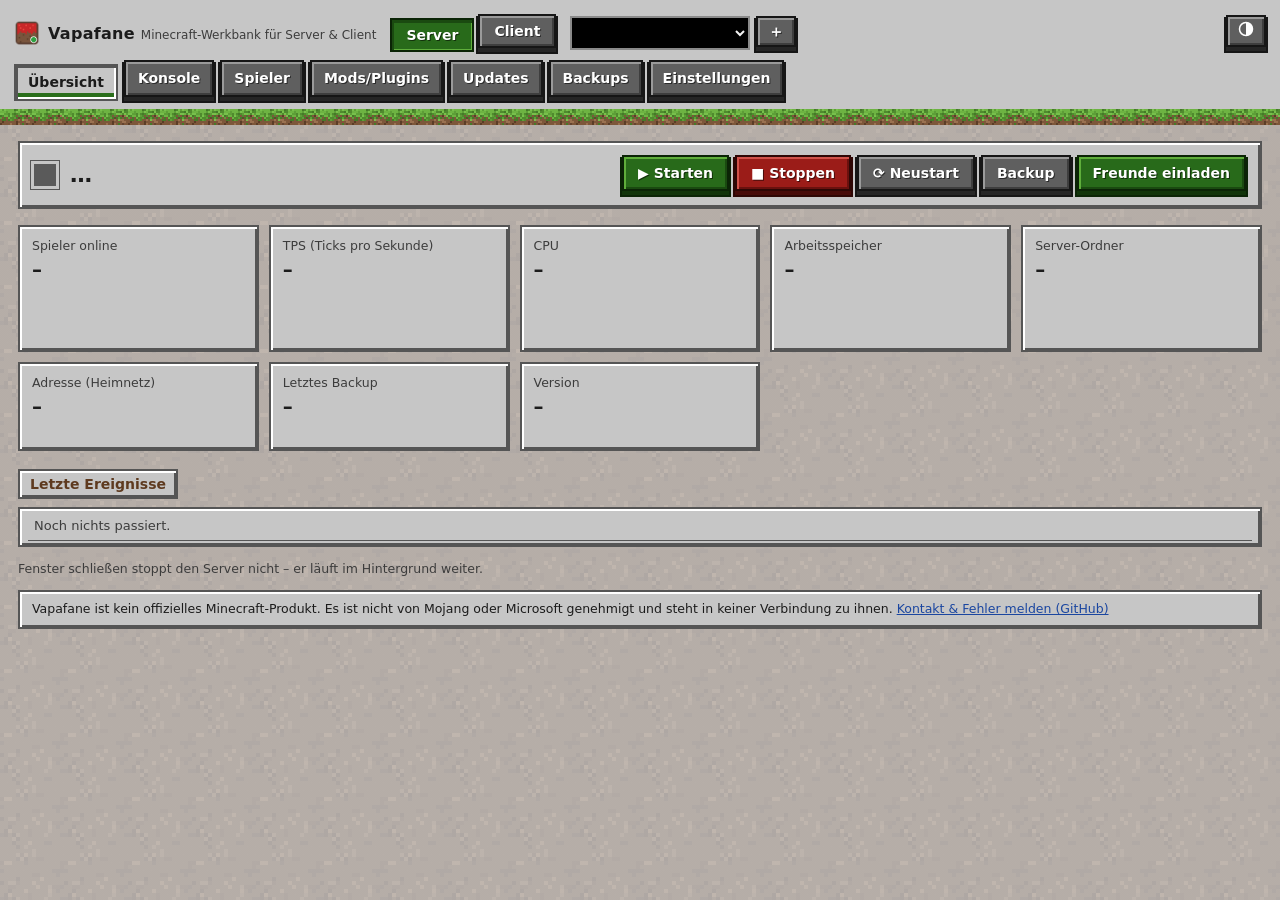
==== commit 2584934e: "0.7.0: Knöpfe zum Anfassen, Themen Grasblock und Crying Obsidian getrennt - Knöpfe, Reiter und Schal" ====
--- a/ui/index.html
+++ b/ui/index.html
@@ -218,6 +218,12 @@
         <p id="cf-state" class="small"></p>
       </div>
 
+      <h3>Aussehen</h3>
+      <div class="skins" role="radiogroup" aria-label="Aussehen">
+        <label class="skin-choice"><span class="swatch grass"></span><span><input type="radio" name="skin" value="grass"> Grasblock</span><span class="dim small">Hell oder dunkel (Knopf oben rechts)</span></label>
+        <label class="skin-choice"><span class="swatch obsidian"></span><span><input type="radio" name="skin" value="obsidian"> Crying Obsidian</span><span class="dim small">Immer dunkel</span></label>
+      </div>
+
       <h3>Ordner</h3>
       <div class="row">
         <button data-open="server">Server-Ordner</button>
--- a/ui/style.css
+++ b/ui/style.css
@@ -1,19 +1,22 @@
 @import url("textures.css");
 
-/* Farben im Stil der Minecraft-Menüs: graue Flächen mit hellem/dunklem Pixelrand,
-   Stein-Knöpfe, schwarze Textfelder. Eigene Werte – Kontrast mindestens WCAG AA. */
+/* Zwei Themen, beide eigene Pixel-Art im Minecraft-Stil (keine Originaldateien):
+   „Grasblock“ (Standard; hell oder dunkel nach System bzw. Knopf oben rechts) und
+   „Crying Obsidian“ (immer dunkel). Kontrast überall mindestens WCAG AA. */
 :root {
   --bg: #a8a8a8;
   --veil: rgba(198, 198, 198, 0.78);
+  --bg-tex: var(--tex-dirt);
+  --edge-tex: var(--tex-grass);
+  --edge-size: 32px 16px;
+  --edge-h: 16px;
+  --edge-glow: none;
   --panel: #c6c6c6;
   --hi: #ffffff;
   --lo: #555555;
+  --border: #555555;
   --text: #1b1b1b;
   --dim: #3c3c3c;
-  --border: #555555;
-  --accent: #2f7a1f;
-  --accent-hover: #3b8f27;
-  --accent-text: #ffffff;
   --earth: #5e3a1f;
   --green: #145a1b;
   --amber: #6b4400;
@@ -21,13 +24,20 @@
   --gray: #5a5a5a;
   --blue: #1a46a0;
   --purple: #5a2ca8;
+  --accent: #2a6e1b;
+  --tab-line: #2a6e1b;
+  --focus: #111111;
+  --hover: rgba(0, 0, 0, 0.08);
+  /* Knöpfe: Stein */
+  --btn: #5f5f5f; --btn-hover: #6e6e6e; --btn-hi: #9a9a9a; --btn-lo: #3e3e3e; --btn-depth: #262626; --btn-edge: #161616;
+  /* Hauptknöpfe: Gras */
+  --pri: #286a1a; --pri-hover: #2f7a1e; --pri-hi: #5fae3b; --pri-lo: #1a4a10; --pri-depth: #11340a; --pri-edge: #0b2406;
+  /* Gefahr: Redstone-Rot */
+  --dan: #9b1c18; --dan-hover: #ad231d; --dan-hi: #d0524a; --dan-lo: #6a110e; --dan-depth: #470b09; --dan-edge: #2e0705;
+  --dis: #b4b4b4; --dis-text: #333333;
+  --input: #000000; --input-text: #f2f2f2; --input-border: #8a8a8a;
   --console-bg: #101010;
   --console-text: #e6e6e6;
-  --hover: rgba(0, 0, 0, 0.08);
-  --grass: var(--tex-grass);
-  --dirt: var(--tex-dirt);
-  --tear: #6d28d9;
-  --shadow: none;
   color-scheme: light;
 }
 
@@ -35,15 +45,14 @@
   :root:not([data-theme="light"]) {
     --bg: #1c1c1c;
     --veil: rgba(24, 24, 24, 0.8);
+    --bg-tex: var(--tex-dirt-dark);
+    --edge-tex: var(--tex-grass-dark);
     --panel: #313131;
     --hi: #4e4e4e;
     --lo: #161616;
+    --border: #0e0e0e;
     --text: #f2f2f2;
     --dim: #c4c4c4;
-    --border: #0e0e0e;
-    --accent: #2f7a1f;
-    --accent-hover: #3b8f27;
-    --accent-text: #ffffff;
     --earth: #d6a77a;
     --green: #6fd46f;
     --amber: #f0b840;
@@ -51,13 +60,15 @@
     --gray: #a0a0a0;
     --blue: #8ab8ff;
     --purple: #c4a5f5;
+    --tab-line: #5fae3b;
+    --focus: #ffd84a;
+    --hover: rgba(255, 255, 255, 0.07);
+    --btn: #555555; --btn-hover: #656565; --btn-hi: #888888; --btn-lo: #333333; --btn-depth: #0c0c0c; --btn-edge: #050505;
+    --pri-depth: #08200a; --pri-edge: #041003;
+    --dan: #a3221d; --dan-hover: #b52b25; --dan-depth: #2e0705; --dan-edge: #1a0403;
+    --dis: #3a3a3a; --dis-text: #a8a8a8;
+    --input-border: #7a7a7a;
     --console-bg: #0b0b0b;
-    --console-text: #e6e6e6;
-    --hover: rgba(255, 255, 255, 0.07);
-    --grass: var(--tex-grass-dark);
-    --dirt: var(--tex-dirt-dark);
-    --tear: #b26bff;
-    --shadow: none;
     color-scheme: dark;
   }
 }
@@ -65,15 +76,14 @@
 :root[data-theme="dark"] {
   --bg: #1c1c1c;
   --veil: rgba(24, 24, 24, 0.8);
+  --bg-tex: var(--tex-dirt-dark);
+  --edge-tex: var(--tex-grass-dark);
   --panel: #313131;
   --hi: #4e4e4e;
   --lo: #161616;
+  --border: #0e0e0e;
   --text: #f2f2f2;
   --dim: #c4c4c4;
-  --border: #0e0e0e;
-  --accent: #2f7a1f;
-  --accent-hover: #3b8f27;
-  --accent-text: #ffffff;
   --earth: #d6a77a;
   --green: #6fd46f;
   --amber: #f0b840;
@@ -81,13 +91,54 @@
   --gray: #a0a0a0;
   --blue: #8ab8ff;
   --purple: #c4a5f5;
+  --tab-line: #5fae3b;
+  --focus: #ffd84a;
+  --hover: rgba(255, 255, 255, 0.07);
+  --btn: #555555; --btn-hover: #656565; --btn-hi: #888888; --btn-lo: #333333; --btn-depth: #0c0c0c; --btn-edge: #050505;
+  --pri-depth: #08200a; --pri-edge: #041003;
+  --dan: #a3221d; --dan-hover: #b52b25; --dan-depth: #2e0705; --dan-edge: #1a0403;
+  --dis: #3a3a3a; --dis-text: #a8a8a8;
+  --input-border: #7a7a7a;
   --console-bg: #0b0b0b;
-  --console-text: #e6e6e6;
-  --hover: rgba(255, 255, 255, 0.07);
-  --grass: var(--tex-grass-dark);
-  --dirt: var(--tex-dirt-dark);
-  --tear: #b26bff;
-  --shadow: none;
+  color-scheme: dark;
+}
+
+/* Crying Obsidian – steht nach den Grasblock-Regeln und gewinnt damit immer */
+:root[data-skin="obsidian"] {
+  --bg: #0b0614;
+  --veil: rgba(11, 6, 20, 0.86);
+  --bg-tex: var(--tex-obsidian);
+  --edge-tex: var(--tex-obsidian);
+  --edge-size: 32px 32px;
+  --edge-h: 12px;
+  --edge-glow: 0 2px 12px rgba(178, 107, 255, 0.55);
+  --panel: #1c1230;
+  --hi: #3b2566;
+  --lo: #08040f;
+  --border: #040108;
+  --text: #f3ecff;
+  --dim: #cdbcec;
+  --earth: #d9b8ff;
+  --green: #6fd46f;
+  --amber: #f0b840;
+  --red: #ff8a95;
+  --gray: #a99bc0;
+  --blue: #9ec2ff;
+  --purple: #d0a8ff;
+  --accent: #7a2fd4;
+  --tab-line: #c07bff;
+  --focus: #ffd84a;
+  --hover: rgba(192, 123, 255, 0.1);
+  /* Knöpfe: Obsidian */
+  --btn: #3a2858; --btn-hover: #4b3570; --btn-hi: #6a4f9a; --btn-lo: #1f1433; --btn-depth: #0c0617; --btn-edge: #030106;
+  /* Hauptknöpfe: leuchtende Tränen */
+  --pri: #7a2fd4; --pri-hover: #8a3de6; --pri-hi: #b07cf5; --pri-lo: #4b1890; --pri-depth: #2a0c55; --pri-edge: #12042a;
+  /* Gefahr: dunkles Magenta-Rot */
+  --dan: #9c1840; --dan-hover: #b01f4a; --dan-hi: #d4507a; --dan-lo: #600d27; --dan-depth: #3a0718; --dan-edge: #1e030c;
+  --dis: #241a36; --dis-text: #9c8fb5;
+  --input: #05020a; --input-text: #f3ecff; --input-border: #7a5aa8;
+  --console-bg: #07030d;
+  --console-text: #ece4fa;
   color-scheme: dark;
 }
 
@@ -119,34 +170,21 @@
   gap: 8px 14px;
   padding: 14px 14px 24px;
   background: var(--panel);
-  box-shadow: var(--shadow);
   z-index: 5;
 }
-/* Unten: Kante eines Grasblocks (Gras hängt gezackt in die Erde) */
+/* Unten: Kante aus dem Material des Themas (Grasblock bzw. Crying Obsidian) */
 .topbar::after {
   content: "";
   position: absolute;
   left: 0;
   right: 0;
   bottom: 0;
-  height: 16px;
-  background-image: var(--grass);
-  background-size: 32px 16px;
+  height: var(--edge-h);
+  background-image: var(--edge-tex);
+  background-size: var(--edge-size);
   background-repeat: repeat-x;
   image-rendering: pixelated;
-}
-/* Oben: schmaler Streifen Crying Obsidian mit leichtem Leuchten */
-.topbar::before {
-  content: "";
-  position: absolute;
-  left: 0;
-  right: 0;
-  top: 0;
-  height: 8px;
-  background-image: var(--tex-obsidian);
-  background-size: 32px 32px;
-  image-rendering: pixelated;
-  box-shadow: 0 0 10px rgba(168, 85, 247, 0.45);
+  box-shadow: var(--edge-glow);
 }
 .brand { grid-area: brand; }
 .picker { grid-area: picker; }
@@ -170,8 +208,6 @@
   cursor: pointer;
   font: inherit;
 }
-.tabs button:hover { background: var(--hover); color: var(--text); }
-.tabs button.active { background: var(--hover); color: var(--text); font-weight: 650; box-shadow: inset 0 -3px 0 var(--tear); }
 
 .menu {
   position: absolute;
@@ -207,28 +243,7 @@
   border-radius: 7px;
   padding: 6px 12px;
 }
-button { cursor: pointer; }
-button:hover:not(:disabled) { background: var(--hover); }
-button:disabled { opacity: 0.45; cursor: default; }
-button.primary { background: var(--accent); border-color: var(--accent); color: var(--accent-text); font-weight: 600; }
-button.primary:hover:not(:disabled) { background: var(--accent-hover); border-color: var(--accent-hover); }
-/* Gefahr-/Stopp-Knöpfe: Crying Obsidian (abgedunkelt, damit die Schrift klar lesbar bleibt) */
-button.danger {
-  color: #fff;
-  font-weight: 600;
-  border-color: #7a2fd0;
-  background-color: #110a1e;
-  background-image: linear-gradient(rgba(13, 7, 23, 0.74), rgba(13, 7, 23, 0.74)), var(--tex-obsidian);
-  background-size: auto, 32px 32px;
-  image-rendering: pixelated;
-}
-button.danger:hover:not(:disabled) {
-  background-color: #110a1e;
-  background-image: linear-gradient(rgba(13, 7, 23, 0.62), rgba(13, 7, 23, 0.62)), var(--tex-obsidian);
-  box-shadow: 0 0 10px rgba(178, 107, 255, 0.55);
-}
 .icon-btn { padding: 4px 10px; font-size: 16px; line-height: 1.2; }
-input:focus, select:focus, button:focus-visible { outline: 2px solid color-mix(in srgb, var(--accent) 60%, transparent); outline-offset: 1px; }
 input.num { width: 90px; }
 
 .row { display: flex; gap: 8px; align-items: center; margin: 10px 0; flex-wrap: wrap; }
@@ -257,8 +272,8 @@
   overflow: hidden;
   position: relative;
   background-color: var(--bg);
-  /* Erd-Textur, stark abgedeckt, damit Text darauf gut lesbar bleibt */
-  background-image: linear-gradient(var(--veil), var(--veil)), var(--dirt);
+  /* Textur des Themas, stark abgedeckt, damit Text darauf gut lesbar bleibt */
+  background-image: linear-gradient(var(--veil), var(--veil)), var(--bg-tex);
   background-size: auto, 64px 64px;
   image-rendering: pixelated;
 }
@@ -297,7 +312,6 @@
   border-radius: 10px;
   padding: 10px 12px;
   min-width: 0;
-  box-shadow: var(--shadow);
 }
 .card-title { color: var(--dim); font-size: 12.5px; }
 .card-value { font-size: 20px; font-weight: 700; white-space: nowrap; overflow: hidden; text-overflow: ellipsis; }
@@ -337,7 +351,7 @@
 
 /* ---------------------------------------------------------- Listen */
 
-.list { background: var(--panel); border: 1px solid var(--border); border-radius: 10px; overflow: hidden; box-shadow: var(--shadow); }
+.list { background: var(--panel); border: 1px solid var(--border); border-radius: 10px; overflow: hidden; }
 .list:empty { display: none; }
 .item { display: flex; align-items: center; gap: 8px; padding: 8px 12px; border-bottom: 1px solid var(--border); flex-wrap: wrap; }
 .item:last-child { border-bottom: none; }
@@ -432,7 +446,6 @@
   background: var(--panel);
   border: 1px solid var(--border);
   border-radius: 10px;
-  box-shadow: var(--shadow);
 }
 .status-row { padding: 12px 14px; }
 .events { padding: 4px 8px; }
@@ -457,27 +470,17 @@
 @media (prefers-color-scheme: dark) { :root:not([data-theme="light"]) .badge.exp { color: #1f1a14; } }
 
 /* Umschalter Server | Client */
-.mode-switch { grid-area: mode; display: inline-flex; border: 1px solid var(--border); border-radius: 8px; overflow: hidden; }
-.mode-switch button { border: none; border-radius: 0; padding: 5px 14px; background: var(--panel); color: var(--dim); font-weight: 600; }
-.mode-switch button.active { background: var(--accent); color: var(--accent-text); }
-/* Client-Bereich: Akzent in Crying Obsidian */
-.mode-switch #mode-client.active {
-  background-color: #110a1e;
-  background-image: linear-gradient(rgba(13, 7, 23, 0.5), rgba(13, 7, 23, 0.5)), var(--tex-obsidian);
-  background-size: auto, 32px 32px;
-  image-rendering: pixelated;
-  color: #fff;
-}
-#tab-client > .cf-box:first-child { position: relative; overflow: hidden; padding-top: 12px; }
+.mode-switch { grid-area: mode; display: inline-flex; gap: 4px; }
+#tab-client > .cf-box:first-child { position: relative; overflow: hidden; padding-top: 18px; }
 #tab-client > .cf-box:first-child::before {
   content: "";
   position: absolute;
   left: 0;
   right: 0;
   top: 0;
-  height: 6px;
-  background-image: var(--tex-obsidian);
-  background-size: 32px 32px;
+  height: 10px;
+  background-image: var(--edge-tex);
+  background-size: var(--edge-size);
   image-rendering: pixelated;
 }
 body.client-mode .picker, body.client-mode .tabs { visibility: hidden; }
@@ -496,8 +499,8 @@
 .dest .check { margin: 4px 0; }
 
 /* ================================================================ Minecraft-Look
-   Eigene Nachbildung des typischen Stils: eckige Flächen, 2-px-Pixelrand
-   (hell oben/links, dunkel unten/rechts), Knöpfe wie Steinplatten. */
+   Eigene Nachbildung des typischen Stils: eckige Flächen mit 2-px-Pixelrand
+   (hell oben/links, dunkel unten/rechts). Farben kommen aus dem gewählten Thema. */
 
 .card, .list, .status-row, .events, .form, .switches, .cf-box, .summary:not(:empty), .notice,
 #tab-backups > p, #tab-updates > p, #tab-mods > p, .table-wrap, .modal, .menu, .hint, .dest {
@@ -511,49 +514,146 @@
 .hint.error { border-color: var(--red); }
 .badge, .pill { border-radius: 0; }
 
-/* Knöpfe wie Stein */
-button {
+/* ---------------------------------------------------------- Knöpfe zum Anfassen
+   Ein Knopf ist ein kleiner Block: oben/links hell, unten/rechts dunkel, darunter
+   eine sichtbare Unterkante (die „Dicke“). Beim Drücken sinkt er um diese Kante ein. */
+
+button, .tabs button, .mode-switch button {
+  --b: var(--btn); --bh: var(--btn-hover); --bhi: var(--btn-hi); --blo: var(--btn-lo); --bd: var(--btn-depth); --be: var(--btn-edge);
+  position: relative;
   border-radius: 0;
-  border: 2px solid #1a1a1a;
-  background: #6b6b6b;
+  border: 2px solid var(--be);
+  background: var(--b);
   color: #fff;
   font-weight: 600;
-  text-shadow: 1px 1px 0 #2e2e2e;
-  box-shadow: inset 2px 2px 0 #a3a3a3, inset -2px -2px 0 #434343;
+  text-shadow: 1px 1px 0 rgba(0, 0, 0, 0.55);
   padding: 6px 14px;
-}
-button:hover:not(:disabled) { background: #5866a8; box-shadow: inset 2px 2px 0 #8f9ad6, inset -2px -2px 0 #3a4579; outline: 2px solid #fff; outline-offset: -4px; }
-button:active:not(:disabled) { box-shadow: inset -2px -2px 0 #a3a3a3, inset 2px 2px 0 #434343; }
-button:disabled { opacity: 1; background: #3c3c3c; color: #b4b4b4; text-shadow: none; box-shadow: inset 2px 2px 0 #4f4f4f, inset -2px -2px 0 #2a2a2a; }
-button.primary { background: var(--accent); border-color: #10300a; box-shadow: inset 2px 2px 0 #5aa538, inset -2px -2px 0 #1f5214; color: #fff; }
-button.primary:hover:not(:disabled) { background: var(--accent-hover); box-shadow: inset 2px 2px 0 #6cbf47, inset -2px -2px 0 #225c16; }
-button.danger { border-color: #05020a; box-shadow: inset 2px 2px 0 #3a2063, inset -2px -2px 0 #05020a; }
+  margin-bottom: 4px;
+  box-shadow: inset 2px 2px 0 var(--bhi), inset -2px -2px 0 var(--blo), 0 4px 0 var(--bd), 0 4px 0 2px var(--be);
+  transform: translateY(0);
+  transition: transform 80ms ease-out, box-shadow 80ms ease-out, background-color 80ms ease-out;
+  cursor: pointer;
+}
+button.primary { --b: var(--pri); --bh: var(--pri-hover); --bhi: var(--pri-hi); --blo: var(--pri-lo); --bd: var(--pri-depth); --be: var(--pri-edge); }
+button.danger { --b: var(--dan); --bh: var(--dan-hover); --bhi: var(--dan-hi); --blo: var(--dan-lo); --bd: var(--dan-depth); --be: var(--dan-edge); }
+
+button:hover:not(:disabled) { background: var(--bh); }
+/* Gedrückt: Unterkante weg, Knopf rutscht hinunter, Schatten innen */
+button:active:not(:disabled) {
+  transform: translateY(4px);
+  box-shadow: inset 2px 3px 0 var(--blo), inset -1px -1px 0 var(--bhi), 0 0 0 0 var(--bd);
+}
+button:focus-visible { outline: 3px solid var(--focus); outline-offset: 3px; }
+/* Deaktiviert: flach und ausgegraut, liegt schon „unten“ */
+button:disabled {
+  background: var(--dis);
+  color: var(--dis-text);
+  text-shadow: none;
+  border-color: color-mix(in srgb, var(--dis-text) 45%, var(--dis));
+  box-shadow: none;
+  transform: translateY(4px);
+  cursor: default;
+  opacity: 1;
+}
 .icon-btn { padding: 4px 10px; }
 
-/* Reiter: wie Steinknöpfe, der aktive ist „hell“ mit Obsidian-Linie */
-.tabs button { background: #6b6b6b; color: #fff; border: 2px solid #1a1a1a; box-shadow: inset 2px 2px 0 #a3a3a3, inset -2px -2px 0 #434343; }
-.tabs button:hover { background: #5866a8; color: #fff; }
-.tabs button.active { background: var(--panel); color: var(--text); text-shadow: none; box-shadow: inset 2px 2px 0 var(--hi), inset -2px -2px 0 var(--lo), inset 0 -5px 0 var(--tear); }
-.menu button { background: transparent; color: var(--text); text-shadow: none; border: none; box-shadow: none; }
-.menu button:hover:not(:disabled) { background: #5866a8; color: #fff; outline: none; }
-.mode-switch { border: 2px solid #1a1a1a; border-radius: 0; }
-.mode-switch button { border: none; color: #fff; background: #6b6b6b; }
-
-/* Textfelder wie in Minecraft: schwarz mit grauem Rand */
+/* Reiter: gleiche Blöcke; der aktive ist eingedrückt und trägt die Farbe der Fläche */
+.tabs { gap: 6px; }
+.tabs button { padding: 6px 12px; }
+.tabs button.active, .mode-switch button.active {
+  transform: translateY(4px);
+  cursor: default;
+}
+.tabs button.active {
+  background: var(--panel);
+  color: var(--text);
+  text-shadow: none;
+  border-color: var(--border);
+  box-shadow: inset 2px 2px 0 var(--lo), inset -2px -2px 0 var(--hi), inset 0 -6px 0 var(--tab-line);
+}
+.tabs button.active:hover:not(:disabled) { background: var(--panel); }
+.mode-switch button { padding: 5px 14px; }
+.mode-switch button.active {
+  --b: var(--pri); --bh: var(--pri); --bhi: var(--pri-hi); --blo: var(--pri-lo); --be: var(--pri-edge);
+  box-shadow: inset 2px 3px 0 var(--blo), inset -1px -1px 0 var(--bhi);
+}
+
+/* Einträge in Aufklapp-Menüs und kleine Abzeichen bleiben flach */
+.menu button { background: transparent; color: var(--text); text-shadow: none; border: none; box-shadow: none; margin: 0; transform: none; }
+.menu button:hover:not(:disabled) { background: var(--btn-hover); color: #fff; }
+.menu button:active:not(:disabled) { transform: none; box-shadow: none; }
+.hit button.badge.ok:disabled { box-shadow: none; transform: none; margin: 0; border: none; background: color-mix(in srgb, var(--green) 18%, transparent); color: var(--green); }
+
+/* Textfelder wie in Minecraft: dunkel mit hellem Rand, leicht eingelassen */
 input:not([type=checkbox]):not([type=radio]), select, textarea, #cl-code, #inv-code {
   border-radius: 0;
-  background: #000;
-  color: #f2f2f2;
-  border: 2px solid #a0a0a0;
-}
+  background: var(--input);
+  color: var(--input-text);
+  border: 2px solid var(--input-border);
+  box-shadow: inset 2px 2px 0 rgba(0, 0, 0, 0.6);
+}
+input:focus, select:focus, textarea:focus { outline: 3px solid var(--focus); outline-offset: 1px; }
 input::placeholder, textarea::placeholder { color: #9a9a9a; }
-select option { background: #000; color: #f2f2f2; }
-
-/* Schalter eckig */
-.switch span { border-radius: 0; border: 2px solid #1a1a1a; background: #6b6b6b; }
-.switch span::before { border-radius: 0; background: #d0d0d0; box-shadow: inset -2px -2px 0 #8a8a8a; top: 1px; left: 1px; }
-.switch input:checked + span { background: var(--accent); }
-
-.console { border-radius: 0; border: 2px solid #1a1a1a; }
+select option { background: var(--input); color: var(--input-text); }
+input[type=checkbox], input[type=radio] { accent-color: var(--pri); width: 16px; height: 16px; }
+
+/* Schalter: eingelassene Rinne mit einem Block, der hin- und herrutscht */
+.switch { width: 48px; height: 26px; }
+.switch span {
+  border-radius: 0;
+  border: 2px solid var(--btn-edge);
+  background: var(--btn-lo);
+  box-shadow: inset 2px 2px 0 rgba(0, 0, 0, 0.45);
+  transition: background-color 80ms ease-out;
+}
+.switch span::before {
+  border-radius: 0;
+  width: 18px;
+  height: 16px;
+  left: 2px;
+  top: 1px;
+  background: #d6d6d6;
+  box-shadow: inset 2px 2px 0 #ffffff, inset -2px -2px 0 #8a8a8a, 0 3px 0 #3a3a3a;
+  transition: transform 80ms ease-out;
+}
+.switch input:checked + span { background: var(--pri); }
+.switch input:checked + span::before { transform: translateX(22px); }
+.switch input:focus-visible + span { outline: 3px solid var(--focus); outline-offset: 2px; }
+.switch:active span::before { box-shadow: inset 2px 2px 0 #8a8a8a, inset -1px -1px 0 #ffffff; top: 3px; }
+.switch input:disabled + span { opacity: 1; background: var(--dis); box-shadow: none; }
+.switch input:disabled + span::before { background: color-mix(in srgb, var(--dis-text) 40%, var(--dis)); box-shadow: none; top: 3px; }
+
+.console { border-radius: 0; border: 2px solid var(--btn-edge); box-shadow: inset 2px 2px 0 rgba(0, 0, 0, 0.6); }
 .dot { border-radius: 0; }
 .progress, .progress div { border-radius: 0; }
+.progress div { background: var(--pri); }
+.spinner { border-top-color: var(--pri); }
+a { color: var(--blue); }
+
+/* Crying Obsidian: Hauptknöpfe leuchten ein wenig */
+:root[data-skin="obsidian"] button.primary:not(:disabled) { box-shadow: inset 2px 2px 0 var(--bhi), inset -2px -2px 0 var(--blo), 0 4px 0 var(--bd), 0 4px 0 2px var(--be), 0 0 12px rgba(178, 107, 255, 0.35); }
+:root[data-skin="obsidian"] button.primary:hover:not(:disabled) { box-shadow: inset 2px 2px 0 var(--bhi), inset -2px -2px 0 var(--blo), 0 4px 0 var(--bd), 0 4px 0 2px var(--be), 0 0 16px rgba(192, 123, 255, 0.6); }
+:root[data-skin="obsidian"] button.primary:active:not(:disabled) { box-shadow: inset 2px 3px 0 var(--blo), inset -1px -1px 0 var(--bhi); }
+/* Crying Obsidian ist immer dunkel – der Hell/Dunkel-Knopf gilt nur für Grasblock */
+:root[data-skin="obsidian"] #btn-theme { display: none; }
+
+/* Aussehen-Auswahl in den Einstellungen */
+.skins { display: flex; gap: 12px; flex-wrap: wrap; }
+.skin-choice {
+  display: flex; flex-direction: column; gap: 6px; align-items: flex-start;
+  padding: 10px; min-width: 200px;
+  border: 2px solid var(--border);
+  background: var(--panel);
+  box-shadow: inset 2px 2px 0 var(--hi), inset -2px -2px 0 var(--lo);
+  cursor: pointer;
+}
+.skin-choice:has(input:checked) { outline: 3px solid var(--tab-line); outline-offset: 0; }
+.skin-choice:has(input:focus-visible) { outline: 3px solid var(--focus); }
+.skin-choice .swatch { width: 100%; height: 34px; image-rendering: pixelated; border: 2px solid #000; }
+.skin-choice .swatch.grass { background: var(--tex-grass) 0 0 / 32px 16px repeat-x, var(--tex-dirt) 0 0 / 32px 32px; }
+.skin-choice .swatch.obsidian { background: var(--tex-obsidian) 0 0 / 32px 32px; }
+.skin-choice span { font-weight: 600; }
+
+@media (prefers-reduced-motion: reduce) {
+  button, .switch span, .switch span::before { transition: none; }
+}
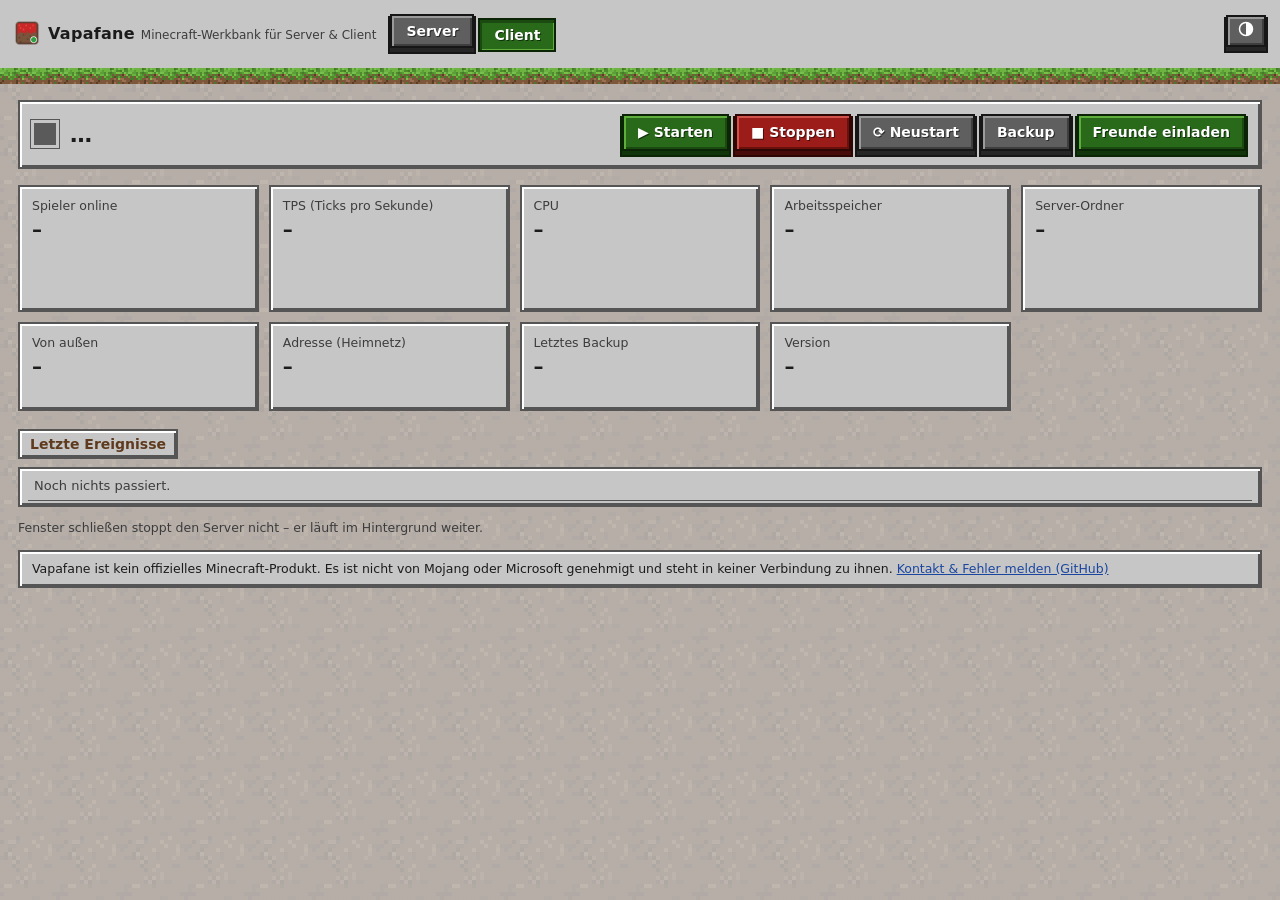
==== commit 076c1ac2: "0.8.0: Erreichbarkeit mit Ampel, Start im Client-Bereich, Backup-Uhrzeit - Neuer Reiter „Erreichbark" ====
--- a/ui/index.html
+++ b/ui/index.html
@@ -6,12 +6,12 @@
   <title>Vapafane</title>
   <link rel="stylesheet" href="style.css">
 </head>
-<body>
+<body class="client-mode">
   <header class="topbar">
     <div class="brand"><img src="icon.png" alt=""><span>Vapafane <small>Minecraft-Werkbank für Server &amp; Client</small></span></div>
     <div class="mode-switch" role="tablist" aria-label="Bereich">
-      <button id="mode-server" class="active" role="tab">Server</button>
-      <button id="mode-client" role="tab">Client</button>
+      <button id="mode-server" role="tab">Server</button>
+      <button id="mode-client" class="active" role="tab">Client</button>
     </div>
     <div class="picker">
       <select id="server-select" title="Aktiver Server (es läuft immer nur einer)"></select>
@@ -31,6 +31,7 @@
       <button data-tab="mods">Mods/Plugins</button>
       <button data-tab="updates">Updates</button>
       <button data-tab="backups">Backups</button>
+      <button data-tab="reach" id="reach-tab"><span class="reach-dot" id="reach-dot"></span>Erreichbarkeit</button>
       <button data-tab="settings">Einstellungen</button>
     </nav>
     <button id="btn-theme" class="icon-btn" title="Hell/Dunkel umschalten"><svg viewBox="0 0 16 16" width="16" height="16" aria-hidden="true"><circle cx="8" cy="8" r="6.5" fill="none" stroke="currentColor" stroke-width="1.5"/><path d="M8 1.5a6.5 6.5 0 0 1 0 13z" fill="currentColor"/></svg></button>
@@ -62,6 +63,7 @@
         <div class="card"><div class="card-title">CPU</div><div class="card-value" id="c-cpu">–</div><div class="card-sub" id="c-cpu-sub"></div><svg class="spark" id="s-cpu" viewBox="0 0 150 34" preserveAspectRatio="none"></svg></div>
         <div class="card"><div class="card-title">Arbeitsspeicher</div><div class="card-value" id="c-ram">–</div><div class="card-sub" id="c-ram-sub"></div><svg class="spark" id="s-ram" viewBox="0 0 150 34" preserveAspectRatio="none"></svg></div>
         <div class="card"><div class="card-title">Server-Ordner</div><div class="card-value" id="c-size">–</div><div class="card-sub" id="c-size-sub"></div></div>
+        <div class="card"><div class="card-title">Von außen</div><div class="card-value" id="c-reach">–</div><div class="card-sub" id="c-reach-sub"></div></div>
         <div class="card"><div class="card-title">Adresse (Heimnetz)</div><div class="card-value" id="c-addr">–</div><div class="card-sub" id="c-addr-sub"></div></div>
         <div class="card"><div class="card-title">Letztes Backup</div><div class="card-value" id="c-backup">–</div><div class="card-sub" id="c-backup-sub"></div></div>
         <div class="card"><div class="card-title">Version</div><div class="card-value" id="c-version">–</div><div class="card-sub" id="c-version-sub"></div></div>
@@ -156,6 +158,28 @@
         <input id="backup-keep" type="number" min="1" max="100" class="num">
       </div>
       <div id="backup-list" class="list"></div>
+    </section>
+
+    <!-- Erreichbarkeit -->
+    <section id="tab-reach" class="tab">
+      <div class="reach-top">
+        <div class="ampel" aria-hidden="true"><span class="lamp red"></span><span class="lamp yellow"></span><span class="lamp green"></span></div>
+        <div class="reach-msg">
+          <div id="reach-title" class="reach-title">Noch nicht geprüft</div>
+          <div id="reach-text" class="dim"></div>
+        </div>
+      </div>
+      <div class="reach-rows">
+        <div class="reach-row"><span>IPv4</span><span id="reach-v4" class="pill">–</span></div>
+        <div class="reach-row"><span>IPv6</span><span id="reach-v6" class="pill">–</span></div>
+        <p class="dim small">IPv4 ist die klassische Internet-Adresse, IPv6 die neue mit eigener Adresse für jedes Gerät. Bei DS-Lite teilt dein Anbieter die IPv4-Adresse, dann geht nur IPv6.</p>
+      </div>
+      <div class="row">
+        <button id="btn-reach" class="primary">Erneut prüfen</button>
+        <button id="btn-reach-guide" class="hidden">Anleitung Portfreigabe ↗</button>
+        <span id="reach-when" class="dim small"></span>
+      </div>
+      <p class="dim small">Zum Prüfen fragt Vapafane einen Prüfdienst im Internet (ifconfig.co), ob der Server-Port von außen offen ist. Abschalten: Einstellungen → Automatik.</p>
     </section>
 
     <!-- Einstellungen -->
@@ -185,7 +209,8 @@
       <div class="switches">
         <div class="sw-row"><div><div>Aktiven Server beim PC-Start automatisch starten</div><div class="dim small" id="autostart-sub"></div></div><label class="switch"><input type="checkbox" id="sw-autostart"><span></span></label></div>
         <div class="sw-row"><div><div>Dieses Fenster beim Anmelden öffnen</div></div><label class="switch"><input type="checkbox" id="sw-window"><span></span></label></div>
-        <div class="sw-row"><div><div>Tägliches Backup um 5:00 Uhr (ganzer Server als ZIP)</div><div class="dim small">Macht der Hintergrund-Dienst. Holt es nach, falls der PC um 5 Uhr aus war.</div></div><label class="switch"><input type="checkbox" id="sw-daily"><span></span></label></div>
+        <div class="sw-row"><div><div>Tägliches Backup um <input id="daily-time" type="time" class="time" aria-label="Uhrzeit für das tägliche Backup"> Uhr (ganzer Server als ZIP)</div><div class="dim small">Macht der Hintergrund-Dienst. Holt es nach, falls der PC zu der Zeit aus war.</div></div><label class="switch"><input type="checkbox" id="sw-daily"><span></span></label></div>
+        <div class="sw-row"><div><div>Erreichbarkeit von außen prüfen</div><div class="dim small">Beim Wechsel in den Server-Bereich. Fragt dafür einen Prüfdienst im Internet.</div></div><label class="switch"><input type="checkbox" id="sw-reach"><span></span></label></div>
         <div class="sw-row"><div><div>Benachrichtigungen</div><div class="dim small">Wenn jemand beitritt oder geht und wenn der Server abstürzt (solange das Fenster offen ist).</div></div><label class="switch"><input type="checkbox" id="sw-notify"><span></span></label></div>
       </div>
       <div id="old-panel-box" class="hint hidden"></div>
--- a/ui/style.css
+++ b/ui/style.css
@@ -657,3 +657,32 @@
 @media (prefers-reduced-motion: reduce) {
   button, .switch span, .switch span::before { transition: none; }
 }
+
+/* Erreichbarkeit: Ampel nur für den eigenen Server */
+.reach-top { display: grid; grid-template-columns: 76px minmax(0, 1fr); gap: 14px; align-items: stretch; }
+.ampel { display: flex; flex-direction: column; gap: 8px; align-items: center; padding: 10px 0; background: #111; border: 2px solid var(--border); box-shadow: inset 2px 2px 0 #2a2a2a, inset -2px -2px 0 #000; }
+.lamp { width: 32px; height: 32px; border-radius: 50%; border: 2px solid #000; background: #2a2a2a; }
+.ampel[data-light="red"] .lamp.red { background: #e5483f; box-shadow: 0 0 10px #e5483f; }
+.ampel[data-light="yellow"] .lamp.yellow { background: #f0b840; box-shadow: 0 0 10px #f0b840; }
+.ampel[data-light="green"] .lamp.green { background: #3fbf3f; box-shadow: 0 0 10px #3fbf3f; }
+.reach-msg { background: var(--panel); border: 2px solid var(--border); box-shadow: inset 2px 2px 0 var(--hi), inset -2px -2px 0 var(--lo); padding: 12px 14px; display: flex; flex-direction: column; justify-content: center; gap: 6px; }
+.reach-title { font-size: 17px; font-weight: 700; }
+.reach-rows { margin: 14px 0; background: var(--panel); border: 2px solid var(--border); box-shadow: inset 2px 2px 0 var(--hi), inset -2px -2px 0 var(--lo); padding: 8px 14px; }
+.reach-row { display: flex; justify-content: space-between; align-items: center; padding: 6px 0; border-bottom: 1px solid color-mix(in srgb, var(--border) 40%, transparent); }
+.reach-rows p { margin: 8px 0 2px; }
+.reach-dot { display: inline-block; width: 9px; height: 9px; border-radius: 50%; margin-right: 6px; border: 1px solid #000; background: var(--gray); vertical-align: 0; }
+.reach-dot[data-light="green"] { background: #3fbf3f; }
+.reach-dot[data-light="yellow"] { background: #f0b840; }
+.reach-dot[data-light="red"] { background: #e5483f; }
+.reach-dot[data-light="none"] { display: none; }
+/* Reiter blinkt bei Gelb/Rot, bis man ihn einmal anschaut */
+.tabs button.alarm { --ac: #f0b840; animation: alarm 1.1s steps(2, jump-none) infinite; }
+.tabs button.alarm.red { --ac: #e5483f; }
+@keyframes alarm {
+  from { }
+  to { background: color-mix(in srgb, var(--ac) 55%, #2a1c00); box-shadow: inset 2px 2px 0 color-mix(in srgb, var(--ac) 75%, #fff), inset -2px -2px 0 var(--blo), 0 4px 0 var(--bd), 0 4px 0 2px var(--ac); }
+}
+@media (prefers-reduced-motion: reduce) {
+  .tabs button.alarm { animation: none; box-shadow: inset 2px 2px 0 var(--bhi), inset -2px -2px 0 var(--blo), 0 4px 0 var(--bd), 0 4px 0 2px var(--ac); }
+}
+input.time { width: auto; padding: 1px 4px; margin: 0 2px; font: inherit; }
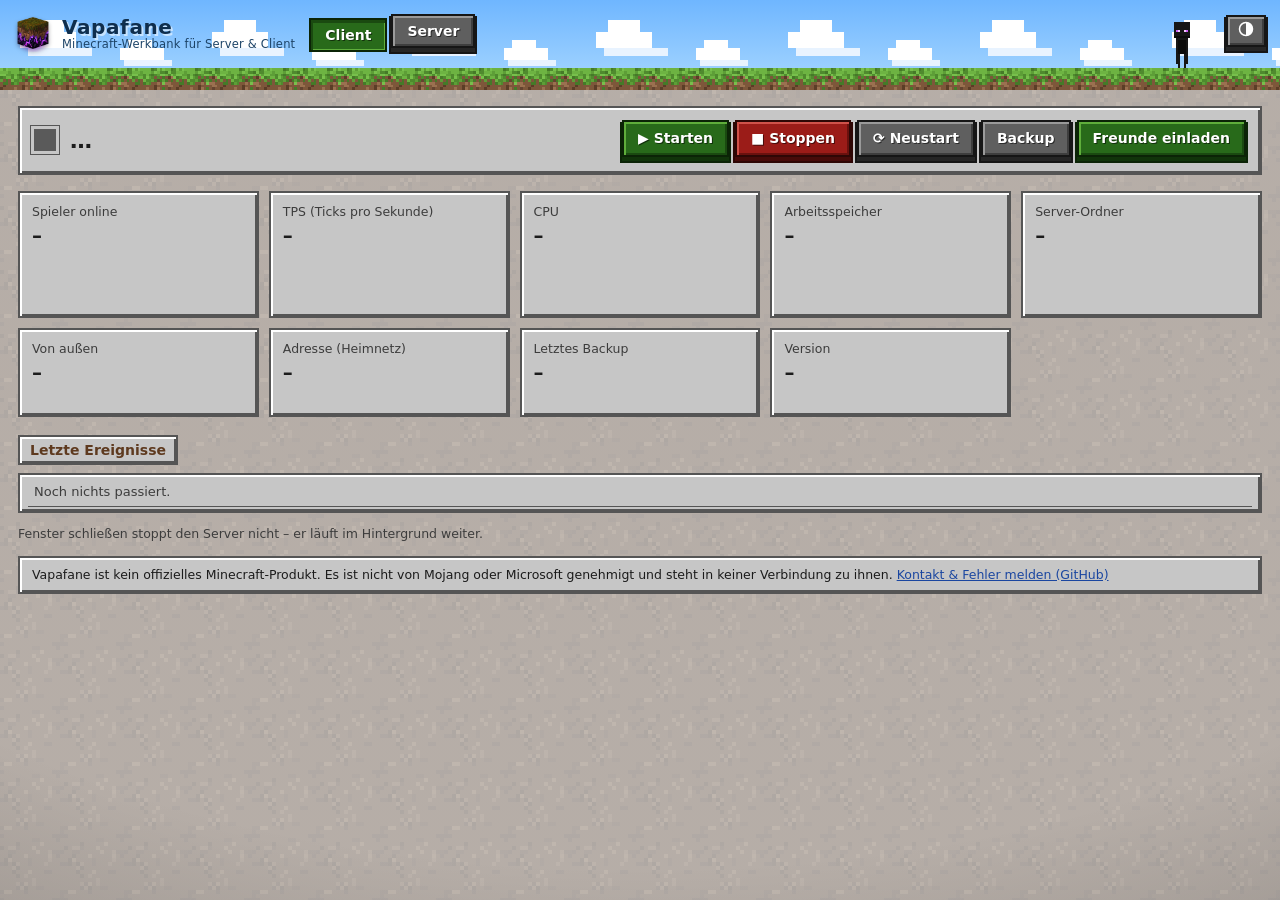
==== commit 89971491: "0.8.1: Neues Icon, Himmel mit Enderman, Portal-Thema, Animationen - Neues Programm-Icon: Grasblock m" ====
--- a/ui/index.html
+++ b/ui/index.html
@@ -8,10 +8,10 @@
 </head>
 <body class="client-mode">
   <header class="topbar">
-    <div class="brand"><img src="icon.png" alt=""><span>Vapafane <small>Minecraft-Werkbank für Server &amp; Client</small></span></div>
+    <div class="brand"><img src="icon.png" alt=""><span class="brand-text"><span class="brand-name">Vapafane</span><small>Minecraft-Werkbank für Server &amp; Client</small></span></div>
     <div class="mode-switch" role="tablist" aria-label="Bereich">
+      <button id="mode-client" class="active" role="tab">Client</button>
       <button id="mode-server" role="tab">Server</button>
-      <button id="mode-client" class="active" role="tab">Client</button>
     </div>
     <div class="picker">
       <select id="server-select" title="Aktiver Server (es läuft immer nur einer)"></select>
@@ -34,6 +34,7 @@
       <button data-tab="reach" id="reach-tab"><span class="reach-dot" id="reach-dot"></span>Erreichbarkeit</button>
       <button data-tab="settings">Einstellungen</button>
     </nav>
+    <div class="enderman" id="enderman" aria-hidden="true"></div>
     <button id="btn-theme" class="icon-btn" title="Hell/Dunkel umschalten"><svg viewBox="0 0 16 16" width="16" height="16" aria-hidden="true"><circle cx="8" cy="8" r="6.5" fill="none" stroke="currentColor" stroke-width="1.5"/><path d="M8 1.5a6.5 6.5 0 0 1 0 13z" fill="currentColor"/></svg></button>
   </header>
 
--- a/ui/style.css
+++ b/ui/style.css
@@ -191,9 +191,11 @@
 #btn-theme { grid-area: theme; }
 .tabs { grid-area: tabs; }
 
-.brand { display: flex; align-items: center; gap: 8px; font-weight: 800; font-size: 16px; letter-spacing: 0.3px; }
-.brand small { font-weight: 500; color: var(--dim); font-size: 12px; letter-spacing: 0; }
-.brand img { width: 26px; height: 26px; }
+.brand { display: flex; align-items: center; gap: 10px; }
+.brand img { width: 38px; height: 38px; filter: drop-shadow(0 2px 2px rgba(0, 0, 0, 0.35)); }
+.brand-text { display: flex; flex-direction: column; line-height: 1.1; }
+.brand-name { font-weight: 800; font-size: 20px; letter-spacing: 0.6px; text-shadow: 2px 2px 0 var(--lo); }
+.brand small { font-weight: 500; color: var(--dim); font-size: 11.5px; letter-spacing: 0.2px; }
 
 .picker { position: relative; display: flex; gap: 6px; align-items: center; }
 .picker select { min-width: 180px; }
@@ -686,3 +688,66 @@
   .tabs button.alarm { animation: none; box-shadow: inset 2px 2px 0 var(--bhi), inset -2px -2px 0 var(--blo), 0 4px 0 var(--bd), 0 4px 0 2px var(--ac); }
 }
 input.time { width: auto; padding: 1px 4px; margin: 0 2px; font: inherit; }
+
+/* ================================================================ 0.8.1: Himmel, Portal, Animationen
+   Alles eigene Pixel-Art (SVG), nichts aus Minecraft kopiert. */
+:root {
+  --svg-cloud: url("data:image/svg+xml,%3Csvg xmlns='http://www.w3.org/2000/svg' width='96' height='40' shape-rendering='crispEdges'%3E%3Crect x='10' y='14' width='28' height='8' fill='%23ffffff'/%3E%3Crect x='16' y='8' width='16' height='6' fill='%23ffffff'/%3E%3Crect x='14' y='22' width='32' height='4' fill='%23e8f3ff'/%3E%3Crect x='60' y='22' width='22' height='6' fill='%23ffffff'/%3E%3Crect x='64' y='18' width='12' height='4' fill='%23ffffff'/%3E%3Crect x='62' y='28' width='24' height='3' fill='%23e8f3ff'/%3E%3C/svg%3E");
+  --svg-stars: url("data:image/svg+xml,%3Csvg xmlns='http://www.w3.org/2000/svg' width='96' height='48' shape-rendering='crispEdges'%3E%3Crect x='8' y='6' width='2' height='2' fill='%23ffffff'/%3E%3Crect x='40' y='18' width='1' height='1' fill='%23cfd8ff'/%3E%3Crect x='70' y='8' width='2' height='2' fill='%23fff6c8'/%3E%3Crect x='22' y='30' width='1' height='1' fill='%23ffffff'/%3E%3Crect x='86' y='34' width='1' height='1' fill='%23cfd8ff'/%3E%3Crect x='56' y='40' width='2' height='2' fill='%23ffffff'/%3E%3Crect x='2' y='42' width='1' height='1' fill='%23fff6c8'/%3E%3C/svg%3E");
+  --svg-enderman: url("data:image/svg+xml,%3Csvg xmlns='http://www.w3.org/2000/svg' width='8' height='24' shape-rendering='crispEdges'%3E%3Crect x='0' y='0' width='8' height='8' fill='%23161616'/%3E%3Crect x='0' y='7' width='8' height='1' fill='%230b0b0b'/%3E%3Crect x='1' y='4' width='2' height='1' fill='%23cc5cf5'/%3E%3Crect x='5' y='4' width='2' height='1' fill='%23cc5cf5'/%3E%3Crect x='2' y='4' width='1' height='1' fill='%23f2c6ff'/%3E%3Crect x='5' y='4' width='1' height='1' fill='%23f2c6ff'/%3E%3Crect x='2' y='8' width='4' height='8' fill='%230b0b0b'/%3E%3Crect x='2' y='8' width='4' height='1' fill='%23161616'/%3E%3Crect x='1' y='8' width='1' height='13' fill='%23161616'/%3E%3Crect x='6' y='8' width='1' height='13' fill='%23161616'/%3E%3Crect x='2' y='16' width='1' height='8' fill='%23161616'/%3E%3Crect x='5' y='16' width='1' height='8' fill='%23161616'/%3E%3C/svg%3E");
+  --svg-crack1: url("data:image/svg+xml,%3Csvg xmlns='http://www.w3.org/2000/svg' width='11' height='11' shape-rendering='crispEdges'%3E%3Crect x='5' y='0' width='1' height='3' fill='rgba%280%2C0%2C0%2C0.75%29'/%3E%3Crect x='4' y='3' width='1' height='2' fill='rgba%280%2C0%2C0%2C0.75%29'/%3E%3Crect x='6' y='5' width='1' height='1' fill='rgba%280%2C0%2C0%2C0.75%29'/%3E%3C/svg%3E");
+  --svg-crack2: url("data:image/svg+xml,%3Csvg xmlns='http://www.w3.org/2000/svg' width='11' height='11' shape-rendering='crispEdges'%3E%3Crect x='5' y='0' width='1' height='3' fill='rgba%280%2C0%2C0%2C0.75%29'/%3E%3Crect x='4' y='3' width='1' height='2' fill='rgba%280%2C0%2C0%2C0.75%29'/%3E%3Crect x='6' y='5' width='1' height='1' fill='rgba%280%2C0%2C0%2C0.75%29'/%3E%3Crect x='6' y='3' width='2' height='1' fill='rgba%280%2C0%2C0%2C0.75%29'/%3E%3Crect x='8' y='4' width='1' height='3' fill='rgba%280%2C0%2C0%2C0.75%29'/%3E%3Crect x='2' y='5' width='2' height='1' fill='rgba%280%2C0%2C0%2C0.75%29'/%3E%3Crect x='3' y='6' width='1' height='2' fill='rgba%280%2C0%2C0%2C0.75%29'/%3E%3C/svg%3E");
+  --svg-crack3: url("data:image/svg+xml,%3Csvg xmlns='http://www.w3.org/2000/svg' width='11' height='11' shape-rendering='crispEdges'%3E%3Crect x='5' y='0' width='1' height='3' fill='rgba%280%2C0%2C0%2C0.75%29'/%3E%3Crect x='4' y='3' width='1' height='2' fill='rgba%280%2C0%2C0%2C0.75%29'/%3E%3Crect x='6' y='5' width='1' height='1' fill='rgba%280%2C0%2C0%2C0.75%29'/%3E%3Crect x='6' y='3' width='2' height='1' fill='rgba%280%2C0%2C0%2C0.75%29'/%3E%3Crect x='8' y='4' width='1' height='3' fill='rgba%280%2C0%2C0%2C0.75%29'/%3E%3Crect x='2' y='5' width='2' height='1' fill='rgba%280%2C0%2C0%2C0.75%29'/%3E%3Crect x='3' y='6' width='1' height='2' fill='rgba%280%2C0%2C0%2C0.75%29'/%3E%3Crect x='3' y='8' width='1' height='3' fill='rgba%280%2C0%2C0%2C0.75%29'/%3E%3Crect x='5' y='7' width='1' height='4' fill='rgba%280%2C0%2C0%2C0.75%29'/%3E%3Crect x='0' y='4' width='2' height='1' fill='rgba%280%2C0%2C0%2C0.75%29'/%3E%3Crect x='9' y='7' width='2' height='1' fill='rgba%280%2C0%2C0%2C0.75%29'/%3E%3Crect x='7' y='8' width='1' height='2' fill='rgba%280%2C0%2C0%2C0.75%29'/%3E%3Crect x='1' y='1' width='1' height='2' fill='rgba%280%2C0%2C0%2C0.75%29'/%3E%3C/svg%3E");
+  /* Grasblock: oben Himmel (hell: Tag mit Wolken) */
+  --sky: var(--svg-cloud) 0 4px / 192px 80px repeat-x, linear-gradient(180deg, #6fb6ff 0%, #a9d8ff 100%);
+  --brand-ink: #0f2e4d; --brand-shine: rgba(255, 255, 255, 0.55); --brand-sub: #1d4468;
+  --ender-glow: none;
+  --edge-h: 22px; --edge-size: 44px 22px;
+  /* Farben der Pixel-Partikel bei Start/Stopp */
+  --p1: #5d9e37; --p2: #78c04c; --p3: #7d573a;
+}
+@media (prefers-color-scheme: dark) {
+  :root:not([data-theme="light"]) {
+    --sky: var(--svg-stars) 0 0 / 192px 96px repeat-x, linear-gradient(180deg, #0a1030 0%, #1b2752 100%);
+    --brand-ink: #f2f5ff; --brand-shine: #000; --brand-sub: #b9c6ef;
+    --ender-glow: drop-shadow(0 0 3px #cc5cf5);
+  }
+}
+:root[data-theme="dark"] {
+  --sky: var(--svg-stars) 0 0 / 192px 96px repeat-x, linear-gradient(180deg, #0a1030 0%, #1b2752 100%);
+  --brand-ink: #f2f5ff; --brand-shine: #000; --brand-sub: #b9c6ef;
+  --ender-glow: drop-shadow(0 0 3px #cc5cf5);
+}
+.topbar { background: var(--sky); padding-bottom: 30px; }
+.brand-name { color: var(--brand-ink); text-shadow: 2px 2px 0 var(--brand-shine); }
+.brand small { color: var(--brand-sub); }
+main { background-image: radial-gradient(140% 120% at 50% 30%, transparent 55%, rgba(0, 0, 0, 0.3) 100%), linear-gradient(var(--veil), var(--veil)), var(--bg-tex); background-size: auto, auto, 64px 64px; }
+
+/* Kleiner Enderman am Rand, steht auf dem Gras und teleportiert sich ab und zu */
+.enderman { position: absolute; right: 90px; bottom: calc(var(--edge-h) - 2px); width: 16px; height: 48px; background: var(--svg-enderman) 0 0 / 100% 100%; image-rendering: pixelated; filter: var(--ender-glow); pointer-events: none; z-index: 0; transition: opacity 0.25s steps(3); }
+.enderman.weg { opacity: 0; }
+.topbar > :not(.enderman) { position: relative; z-index: 1; }
+:root[data-skin="obsidian"] .enderman { display: none; }
+@media (max-width: 1000px) { .enderman { display: none; } }
+
+/* Crying Obsidian „Portal“: tiefviolette Leiste mit wanderndem Schimmer, gröberes Muster, atmendes Leuchten */
+:root[data-skin="obsidian"] { --veil: rgba(9, 3, 18, 0.8); --edge-h: 4px; --edge-glow: 0 0 14px 2px rgba(190, 110, 255, 0.8); --panel: #1b1033; --p1: #b45cff; --p2: #e3b8ff; --p3: #3a2063; }
+:root[data-skin="obsidian"] .topbar { background: radial-gradient(60% 140% at 15% 0%, rgba(150, 60, 255, 0.35), transparent 60%), linear-gradient(180deg, #24104a 0%, #120828 100%); padding-bottom: 24px; }
+:root[data-skin="obsidian"] .topbar::after { background: linear-gradient(90deg, #3a1470 0%, #b45cff 20%, #f0d2ff 25%, #b45cff 30%, #3a1470 55%, #3a1470 100%) 0 0 / 300% 100%; animation: schimmer 7s linear infinite; }
+@keyframes schimmer { from { background-position: 100% 0; } to { background-position: -50% 0; } }
+:root[data-skin="obsidian"] main { background-image: linear-gradient(var(--veil), var(--veil)), var(--bg-tex); background-size: auto, 192px 192px; }
+:root[data-skin="obsidian"] main::before { content: ""; position: absolute; inset: 0; pointer-events: none; background: radial-gradient(40% 35% at 20% 85%, rgba(170, 70, 255, 0.22), transparent 70%), radial-gradient(35% 30% at 85% 70%, rgba(120, 50, 230, 0.2), transparent 70%); animation: atmen 9s ease-in-out infinite alternate; }
+@keyframes atmen { from { opacity: 0.45; } to { opacity: 1; } }
+:root[data-skin="obsidian"] .card, :root[data-skin="obsidian"] .status-row, :root[data-skin="obsidian"] .events, :root[data-skin="obsidian"] h3 { background-color: rgba(27, 16, 51, 0.86); box-shadow: inset 2px 2px 0 var(--hi), inset -2px -2px 0 var(--lo), 0 0 0 1px rgba(170, 100, 255, 0.25); }
+:root[data-skin="obsidian"] .brand-name { background: linear-gradient(180deg, #ffffff 0%, #d9b8ff 100%); -webkit-background-clip: text; background-clip: text; color: transparent; text-shadow: none; filter: drop-shadow(2px 2px 0 #08040f); }
+:root[data-skin="obsidian"] .brand small { color: var(--dim); }
+
+/* Start: Block wird gesetzt · Stopp: Block bekommt Risse und zerfällt in Pixel */
+.status { position: relative; }
+.fx-px { position: absolute; width: 5px; height: 5px; pointer-events: none; z-index: 3; }
+.fx-ghost { position: absolute; pointer-events: none; z-index: 2; image-rendering: pixelated; background-size: 100% 100%; }
+@media (prefers-reduced-motion: reduce) {
+  .fx-px, .fx-ghost { display: none; }
+  :root[data-skin="obsidian"] .topbar::after, :root[data-skin="obsidian"] main::before { animation: none; }
+}
+:root[data-skin="obsidian"] .tab { position: relative; z-index: 1; }
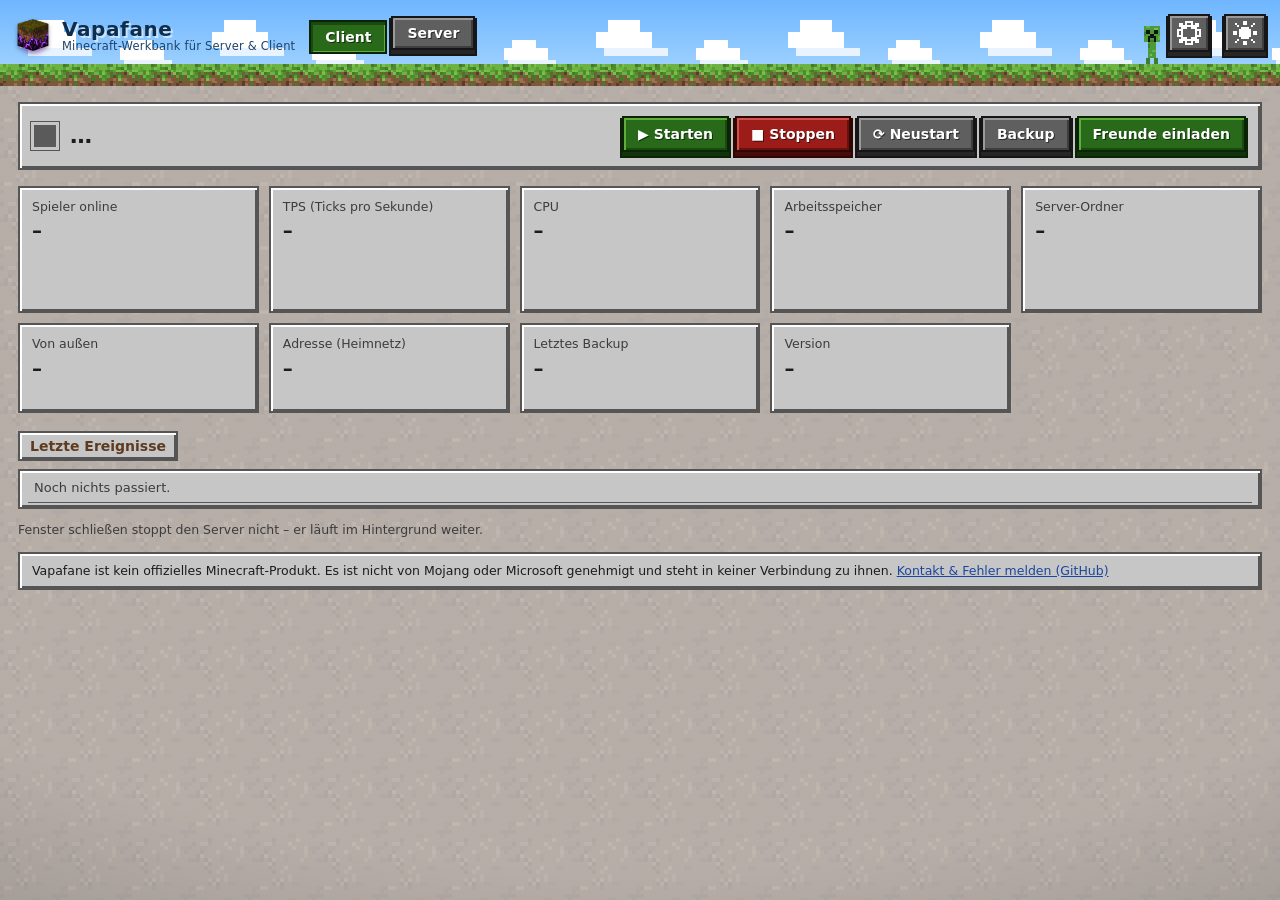
==== commit b4c1724c: "0.8.2: Seitenleiste mit Gruppen, Zahnrad, Client-Einstellungen, Creeper - Bereiche als Seitenleiste " ====
--- a/ui/index.html
+++ b/ui/index.html
@@ -24,20 +24,27 @@
         <button data-add="remove">Ausgewählten Server aus der Liste entfernen</button>
       </div>
     </div>
-    <nav class="tabs" id="tabs">
-      <button data-tab="overview" class="active">Übersicht</button>
-      <button data-tab="console">Konsole</button>
-      <button data-tab="players">Spieler</button>
-      <button data-tab="mods">Mods/Plugins</button>
-      <button data-tab="updates">Updates</button>
-      <button data-tab="backups">Backups</button>
-      <button data-tab="reach" id="reach-tab"><span class="reach-dot" id="reach-dot"></span>Erreichbarkeit</button>
-      <button data-tab="settings">Einstellungen</button>
-    </nav>
-    <div class="enderman" id="enderman" aria-hidden="true"></div>
-    <button id="btn-theme" class="icon-btn" title="Hell/Dunkel umschalten"><svg viewBox="0 0 16 16" width="16" height="16" aria-hidden="true"><circle cx="8" cy="8" r="6.5" fill="none" stroke="currentColor" stroke-width="1.5"/><path d="M8 1.5a6.5 6.5 0 0 1 0 13z" fill="currentColor"/></svg></button>
+    <div class="mobs" id="mobs" aria-hidden="true">
+      <div class="mob creeper"><i class="head"></i><i class="body"></i></div>
+      <div class="mob ender"><i class="head"><i class="eyes"></i></i><i class="body"></i></div>
+    </div>
+    <button id="btn-gear" class="icon-btn" title="Einstellungen" aria-label="Einstellungen"><span class="px-ico ico-settings"></span></button>
+    <button id="btn-theme" class="icon-btn" title="Hell/Dunkel umschalten" aria-label="Hell/Dunkel umschalten"><span class="px-ico"></span></button>
   </header>
 
+  <div class="shell">
+  <aside class="side" id="tabs" aria-label="Bereiche">
+    <div class="side-h">Betrieb</div>
+    <button data-tab="overview" class="active"><span class="px-ico ico-overview"></span><span class="lbl">Übersicht</span></button>
+    <button data-tab="console"><span class="px-ico ico-console"></span><span class="lbl">Konsole</span></button>
+    <button data-tab="players"><span class="px-ico ico-players"></span><span class="lbl">Spieler</span></button>
+    <div class="side-h">Inhalte</div>
+    <button data-tab="mods"><span class="px-ico ico-mods"></span><span class="lbl">Mods/Plugins</span></button>
+    <button data-tab="updates"><span class="px-ico ico-updates"></span><span class="lbl">Version &amp; Updates</span></button>
+    <button data-tab="backups"><span class="px-ico ico-backups"></span><span class="lbl">Backups</span></button>
+    <div class="side-h">Netzwerk</div>
+    <button data-tab="reach" id="reach-tab"><span class="px-ico ico-reach"></span><span class="lbl">Erreichbarkeit</span><span class="reach-dot" id="reach-dot"></span></button>
+  </aside>
   <main>
     <!-- Übersicht -->
     <section id="tab-overview" class="tab active">
@@ -284,7 +291,30 @@
       <div id="cl-list" class="list"></div>
       <p class="notice small">Vapafane startet Minecraft nicht selbst und fasst kein Microsoft-Konto an – „Spielen“ öffnet den offiziellen Launcher bzw. die Modrinth-App.</p>
     </section>
+    <!-- Client: Einstellungen (Zahnrad) -->
+    <section id="tab-client-settings" class="tab">
+      <h3>Aussehen</h3>
+      <div class="switches">
+        <div class="sw-row"><div><div>Thema</div><div class="dim small">Grasblock (hell oder dunkel) oder Crying Obsidian</div></div>
+          <select id="cs-theme"><option value="auto">Grasblock – wie das System</option><option value="light">Grasblock – hell</option><option value="dark">Grasblock – dunkel</option><option value="obsidian">Crying Obsidian</option></select></div>
+      </div>
+      <h3>Einrichten</h3>
+      <div class="switches">
+        <div class="sw-row"><div><div>Standard-Ziel</div><div class="dim small">Wo neue Server eingerichtet werden</div></div>
+          <select id="cs-target"><option value="launcher">Offizieller Minecraft-Launcher</option><option value="modrinth">Modrinth-App</option></select></div>
+        <div class="sw-row"><div><div>Ordner der eingerichteten Server</div><div class="dim small">Mods und Einstellungen je Server</div></div><button id="cs-folder">Ordner öffnen</button></div>
+      </div>
+      <h3>Benachrichtigungen</h3>
+      <div class="switches">
+        <div class="sw-row"><div><div>Melden, wenn ein Server online oder offline geht</div><div class="dim small">Stille Meldung ohne Ton, solange Vapafane offen ist</div></div><label class="switch"><input type="checkbox" id="cs-notify"><span></span></label></div>
+      </div>
+      <h3>Über Vapafane</h3>
+      <div class="switches">
+        <div class="sw-row"><div><div>Version <span id="cs-version"></span></div><div class="dim small">Kein offizielles Minecraft-Produkt; nicht von Mojang oder Microsoft genehmigt oder mit ihnen verbunden.</div></div><button data-link="issues">Kontakt (GitHub) ↗</button></div>
+      </div>
+    </section>
   </main>
+  </div>
 
   <footer id="taskbar" class="taskbar hidden">
     <div class="spinner"></div>
--- a/ui/style.css
+++ b/ui/style.css
@@ -678,14 +678,14 @@
 .reach-dot[data-light="red"] { background: #e5483f; }
 .reach-dot[data-light="none"] { display: none; }
 /* Reiter blinkt bei Gelb/Rot, bis man ihn einmal anschaut */
-.tabs button.alarm { --ac: #f0b840; animation: alarm 1.1s steps(2, jump-none) infinite; }
-.tabs button.alarm.red { --ac: #e5483f; }
+.side button.alarm { --ac: #f0b840; animation: alarm 1.1s steps(2, jump-none) infinite; }
+.side button.alarm.red { --ac: #e5483f; }
 @keyframes alarm {
   from { }
   to { background: color-mix(in srgb, var(--ac) 55%, #2a1c00); box-shadow: inset 2px 2px 0 color-mix(in srgb, var(--ac) 75%, #fff), inset -2px -2px 0 var(--blo), 0 4px 0 var(--bd), 0 4px 0 2px var(--ac); }
 }
 @media (prefers-reduced-motion: reduce) {
-  .tabs button.alarm { animation: none; box-shadow: inset 2px 2px 0 var(--bhi), inset -2px -2px 0 var(--blo), 0 4px 0 var(--bd), 0 4px 0 2px var(--ac); }
+  .side button.alarm { animation: none; box-shadow: inset 2px 2px 0 var(--bhi), inset -2px -2px 0 var(--blo), 0 4px 0 var(--bd), 0 4px 0 2px var(--ac); }
 }
 input.time { width: auto; padding: 1px 4px; margin: 0 2px; font: inherit; }
 
@@ -694,7 +694,6 @@
 :root {
   --svg-cloud: url("data:image/svg+xml,%3Csvg xmlns='http://www.w3.org/2000/svg' width='96' height='40' shape-rendering='crispEdges'%3E%3Crect x='10' y='14' width='28' height='8' fill='%23ffffff'/%3E%3Crect x='16' y='8' width='16' height='6' fill='%23ffffff'/%3E%3Crect x='14' y='22' width='32' height='4' fill='%23e8f3ff'/%3E%3Crect x='60' y='22' width='22' height='6' fill='%23ffffff'/%3E%3Crect x='64' y='18' width='12' height='4' fill='%23ffffff'/%3E%3Crect x='62' y='28' width='24' height='3' fill='%23e8f3ff'/%3E%3C/svg%3E");
   --svg-stars: url("data:image/svg+xml,%3Csvg xmlns='http://www.w3.org/2000/svg' width='96' height='48' shape-rendering='crispEdges'%3E%3Crect x='8' y='6' width='2' height='2' fill='%23ffffff'/%3E%3Crect x='40' y='18' width='1' height='1' fill='%23cfd8ff'/%3E%3Crect x='70' y='8' width='2' height='2' fill='%23fff6c8'/%3E%3Crect x='22' y='30' width='1' height='1' fill='%23ffffff'/%3E%3Crect x='86' y='34' width='1' height='1' fill='%23cfd8ff'/%3E%3Crect x='56' y='40' width='2' height='2' fill='%23ffffff'/%3E%3Crect x='2' y='42' width='1' height='1' fill='%23fff6c8'/%3E%3C/svg%3E");
-  --svg-enderman: url("data:image/svg+xml,%3Csvg xmlns='http://www.w3.org/2000/svg' width='8' height='24' shape-rendering='crispEdges'%3E%3Crect x='0' y='0' width='8' height='8' fill='%23161616'/%3E%3Crect x='0' y='7' width='8' height='1' fill='%230b0b0b'/%3E%3Crect x='1' y='4' width='2' height='1' fill='%23cc5cf5'/%3E%3Crect x='5' y='4' width='2' height='1' fill='%23cc5cf5'/%3E%3Crect x='2' y='4' width='1' height='1' fill='%23f2c6ff'/%3E%3Crect x='5' y='4' width='1' height='1' fill='%23f2c6ff'/%3E%3Crect x='2' y='8' width='4' height='8' fill='%230b0b0b'/%3E%3Crect x='2' y='8' width='4' height='1' fill='%23161616'/%3E%3Crect x='1' y='8' width='1' height='13' fill='%23161616'/%3E%3Crect x='6' y='8' width='1' height='13' fill='%23161616'/%3E%3Crect x='2' y='16' width='1' height='8' fill='%23161616'/%3E%3Crect x='5' y='16' width='1' height='8' fill='%23161616'/%3E%3C/svg%3E");
   --svg-crack1: url("data:image/svg+xml,%3Csvg xmlns='http://www.w3.org/2000/svg' width='11' height='11' shape-rendering='crispEdges'%3E%3Crect x='5' y='0' width='1' height='3' fill='rgba%280%2C0%2C0%2C0.75%29'/%3E%3Crect x='4' y='3' width='1' height='2' fill='rgba%280%2C0%2C0%2C0.75%29'/%3E%3Crect x='6' y='5' width='1' height='1' fill='rgba%280%2C0%2C0%2C0.75%29'/%3E%3C/svg%3E");
   --svg-crack2: url("data:image/svg+xml,%3Csvg xmlns='http://www.w3.org/2000/svg' width='11' height='11' shape-rendering='crispEdges'%3E%3Crect x='5' y='0' width='1' height='3' fill='rgba%280%2C0%2C0%2C0.75%29'/%3E%3Crect x='4' y='3' width='1' height='2' fill='rgba%280%2C0%2C0%2C0.75%29'/%3E%3Crect x='6' y='5' width='1' height='1' fill='rgba%280%2C0%2C0%2C0.75%29'/%3E%3Crect x='6' y='3' width='2' height='1' fill='rgba%280%2C0%2C0%2C0.75%29'/%3E%3Crect x='8' y='4' width='1' height='3' fill='rgba%280%2C0%2C0%2C0.75%29'/%3E%3Crect x='2' y='5' width='2' height='1' fill='rgba%280%2C0%2C0%2C0.75%29'/%3E%3Crect x='3' y='6' width='1' height='2' fill='rgba%280%2C0%2C0%2C0.75%29'/%3E%3C/svg%3E");
   --svg-crack3: url("data:image/svg+xml,%3Csvg xmlns='http://www.w3.org/2000/svg' width='11' height='11' shape-rendering='crispEdges'%3E%3Crect x='5' y='0' width='1' height='3' fill='rgba%280%2C0%2C0%2C0.75%29'/%3E%3Crect x='4' y='3' width='1' height='2' fill='rgba%280%2C0%2C0%2C0.75%29'/%3E%3Crect x='6' y='5' width='1' height='1' fill='rgba%280%2C0%2C0%2C0.75%29'/%3E%3Crect x='6' y='3' width='2' height='1' fill='rgba%280%2C0%2C0%2C0.75%29'/%3E%3Crect x='8' y='4' width='1' height='3' fill='rgba%280%2C0%2C0%2C0.75%29'/%3E%3Crect x='2' y='5' width='2' height='1' fill='rgba%280%2C0%2C0%2C0.75%29'/%3E%3Crect x='3' y='6' width='1' height='2' fill='rgba%280%2C0%2C0%2C0.75%29'/%3E%3Crect x='3' y='8' width='1' height='3' fill='rgba%280%2C0%2C0%2C0.75%29'/%3E%3Crect x='5' y='7' width='1' height='4' fill='rgba%280%2C0%2C0%2C0.75%29'/%3E%3Crect x='0' y='4' width='2' height='1' fill='rgba%280%2C0%2C0%2C0.75%29'/%3E%3Crect x='9' y='7' width='2' height='1' fill='rgba%280%2C0%2C0%2C0.75%29'/%3E%3Crect x='7' y='8' width='1' height='2' fill='rgba%280%2C0%2C0%2C0.75%29'/%3E%3Crect x='1' y='1' width='1' height='2' fill='rgba%280%2C0%2C0%2C0.75%29'/%3E%3C/svg%3E");
@@ -723,12 +722,6 @@
 .brand small { color: var(--brand-sub); }
 main { background-image: radial-gradient(140% 120% at 50% 30%, transparent 55%, rgba(0, 0, 0, 0.3) 100%), linear-gradient(var(--veil), var(--veil)), var(--bg-tex); background-size: auto, auto, 64px 64px; }
 
-/* Kleiner Enderman am Rand, steht auf dem Gras und teleportiert sich ab und zu */
-.enderman { position: absolute; right: 90px; bottom: calc(var(--edge-h) - 2px); width: 16px; height: 48px; background: var(--svg-enderman) 0 0 / 100% 100%; image-rendering: pixelated; filter: var(--ender-glow); pointer-events: none; z-index: 0; transition: opacity 0.25s steps(3); }
-.enderman.weg { opacity: 0; }
-.topbar > :not(.enderman) { position: relative; z-index: 1; }
-:root[data-skin="obsidian"] .enderman { display: none; }
-@media (max-width: 1000px) { .enderman { display: none; } }
 
 /* Crying Obsidian „Portal“: tiefviolette Leiste mit wanderndem Schimmer, gröberes Muster, atmendes Leuchten */
 :root[data-skin="obsidian"] { --veil: rgba(9, 3, 18, 0.8); --edge-h: 4px; --edge-glow: 0 0 14px 2px rgba(190, 110, 255, 0.8); --panel: #1b1033; --p1: #b45cff; --p2: #e3b8ff; --p3: #3a2063; }
@@ -751,3 +744,100 @@
   :root[data-skin="obsidian"] .topbar::after, :root[data-skin="obsidian"] main::before { animation: none; }
 }
 :root[data-skin="obsidian"] .tab { position: relative; z-index: 1; }
+
+/* ================================================================ 0.8.2: Seitenleiste, Zahnrad, Figuren
+   Symbole und Figuren sind eigene Pixel-Art (12x12 bzw. 8x… Pixel, doppelt groß gezeichnet). */
+:root {
+  --ico-overview: url("data:image/svg+xml,%3Csvg xmlns='http://www.w3.org/2000/svg' width='12' height='12' shape-rendering='crispEdges'%3E%3Crect x='4' y='0' width='1' height='1'/%3E%3Crect x='5' y='0' width='1' height='1'/%3E%3Crect x='6' y='0' width='1' height='1'/%3E%3Crect x='7' y='0' width='1' height='1'/%3E%3Crect x='2' y='1' width='1' height='1'/%3E%3Crect x='3' y='1' width='1' height='1'/%3E%3Crect x='8' y='1' width='1' height='1'/%3E%3Crect x='9' y='1' width='1' height='1'/%3E%3Crect x='0' y='2' width='1' height='1'/%3E%3Crect x='1' y='2' width='1' height='1'/%3E%3Crect x='10' y='2' width='1' height='1'/%3E%3Crect x='11' y='2' width='1' height='1'/%3E%3Crect x='0' y='3' width='1' height='1'/%3E%3Crect x='2' y='3' width='1' height='1'/%3E%3Crect x='3' y='3' width='1' height='1'/%3E%3Crect x='8' y='3' width='1' height='1'/%3E%3Crect x='9' y='3' width='1' height='1'/%3E%3Crect x='11' y='3' width='1' height='1'/%3E%3Crect x='0' y='4' width='1' height='1'/%3E%3Crect x='4' y='4' width='1' height='1'/%3E%3Crect x='5' y='4' width='1' height='1'/%3E%3Crect x='6' y='4' width='1' height='1'/%3E%3Crect x='7' y='4' width='1' height='1'/%3E%3Crect x='11' y='4' width='1' height='1'/%3E%3Crect x='0' y='5' width='1' height='1'/%3E%3Crect x='5' y='5' width='1' height='1'/%3E%3Crect x='6' y='5' width='1' height='1'/%3E%3Crect x='11' y='5' width='1' height='1'/%3E%3Crect x='0' y='6' width='1' height='1'/%3E%3Crect x='5' y='6' width='1' height='1'/%3E%3Crect x='6' y='6' width='1' height='1'/%3E%3Crect x='11' y='6' width='1' height='1'/%3E%3Crect x='0' y='7' width='1' height='1'/%3E%3Crect x='5' y='7' width='1' height='1'/%3E%3Crect x='6' y='7' width='1' height='1'/%3E%3Crect x='11' y='7' width='1' height='1'/%3E%3Crect x='0' y='8' width='1' height='1'/%3E%3Crect x='1' y='8' width='1' height='1'/%3E%3Crect x='5' y='8' width='1' height='1'/%3E%3Crect x='6' y='8' width='1' height='1'/%3E%3Crect x='10' y='8' width='1' height='1'/%3E%3Crect x='11' y='8' width='1' height='1'/%3E%3Crect x='2' y='9' width='1' height='1'/%3E%3Crect x='3' y='9' width='1' height='1'/%3E%3Crect x='5' y='9' width='1' height='1'/%3E%3Crect x='6' y='9' width='1' height='1'/%3E%3Crect x='8' y='9' width='1' height='1'/%3E%3Crect x='9' y='9' width='1' height='1'/%3E%3Crect x='4' y='10' width='1' height='1'/%3E%3Crect x='5' y='10' width='1' height='1'/%3E%3Crect x='6' y='10' width='1' height='1'/%3E%3Crect x='7' y='10' width='1' height='1'/%3E%3C/svg%3E");
+  --ico-console: url("data:image/svg+xml,%3Csvg xmlns='http://www.w3.org/2000/svg' width='12' height='12' shape-rendering='crispEdges'%3E%3Crect x='0' y='0' width='1' height='1'/%3E%3Crect x='1' y='0' width='1' height='1'/%3E%3Crect x='2' y='0' width='1' height='1'/%3E%3Crect x='3' y='0' width='1' height='1'/%3E%3Crect x='4' y='0' width='1' height='1'/%3E%3Crect x='5' y='0' width='1' height='1'/%3E%3Crect x='6' y='0' width='1' height='1'/%3E%3Crect x='7' y='0' width='1' height='1'/%3E%3Crect x='8' y='0' width='1' height='1'/%3E%3Crect x='9' y='0' width='1' height='1'/%3E%3Crect x='10' y='0' width='1' height='1'/%3E%3Crect x='11' y='0' width='1' height='1'/%3E%3Crect x='0' y='1' width='1' height='1'/%3E%3Crect x='11' y='1' width='1' height='1'/%3E%3Crect x='0' y='2' width='1' height='1'/%3E%3Crect x='2' y='2' width='1' height='1'/%3E%3Crect x='11' y='2' width='1' height='1'/%3E%3Crect x='0' y='3' width='1' height='1'/%3E%3Crect x='3' y='3' width='1' height='1'/%3E%3Crect x='11' y='3' width='1' height='1'/%3E%3Crect x='0' y='4' width='1' height='1'/%3E%3Crect x='4' y='4' width='1' height='1'/%3E%3Crect x='11' y='4' width='1' height='1'/%3E%3Crect x='0' y='5' width='1' height='1'/%3E%3Crect x='3' y='5' width='1' height='1'/%3E%3Crect x='11' y='5' width='1' height='1'/%3E%3Crect x='0' y='6' width='1' height='1'/%3E%3Crect x='2' y='6' width='1' height='1'/%3E%3Crect x='5' y='6' width='1' height='1'/%3E%3Crect x='6' y='6' width='1' height='1'/%3E%3Crect x='7' y='6' width='1' height='1'/%3E%3Crect x='8' y='6' width='1' height='1'/%3E%3Crect x='11' y='6' width='1' height='1'/%3E%3Crect x='0' y='7' width='1' height='1'/%3E%3Crect x='11' y='7' width='1' height='1'/%3E%3Crect x='0' y='8' width='1' height='1'/%3E%3Crect x='1' y='8' width='1' height='1'/%3E%3Crect x='2' y='8' width='1' height='1'/%3E%3Crect x='3' y='8' width='1' height='1'/%3E%3Crect x='4' y='8' width='1' height='1'/%3E%3Crect x='5' y='8' width='1' height='1'/%3E%3Crect x='6' y='8' width='1' height='1'/%3E%3Crect x='7' y='8' width='1' height='1'/%3E%3Crect x='8' y='8' width='1' height='1'/%3E%3Crect x='9' y='8' width='1' height='1'/%3E%3Crect x='10' y='8' width='1' height='1'/%3E%3Crect x='11' y='8' width='1' height='1'/%3E%3Crect x='2' y='10' width='1' height='1'/%3E%3Crect x='3' y='10' width='1' height='1'/%3E%3Crect x='4' y='10' width='1' height='1'/%3E%3Crect x='5' y='10' width='1' height='1'/%3E%3Crect x='6' y='10' width='1' height='1'/%3E%3Crect x='7' y='10' width='1' height='1'/%3E%3Crect x='8' y='10' width='1' height='1'/%3E%3Crect x='9' y='10' width='1' height='1'/%3E%3C/svg%3E");
+  --ico-players: url("data:image/svg+xml,%3Csvg xmlns='http://www.w3.org/2000/svg' width='12' height='12' shape-rendering='crispEdges'%3E%3Crect x='2' y='0' width='1' height='1'/%3E%3Crect x='3' y='0' width='1' height='1'/%3E%3Crect x='4' y='0' width='1' height='1'/%3E%3Crect x='5' y='0' width='1' height='1'/%3E%3Crect x='6' y='0' width='1' height='1'/%3E%3Crect x='7' y='0' width='1' height='1'/%3E%3Crect x='8' y='0' width='1' height='1'/%3E%3Crect x='9' y='0' width='1' height='1'/%3E%3Crect x='1' y='1' width='1' height='1'/%3E%3Crect x='2' y='1' width='1' height='1'/%3E%3Crect x='3' y='1' width='1' height='1'/%3E%3Crect x='4' y='1' width='1' height='1'/%3E%3Crect x='5' y='1' width='1' height='1'/%3E%3Crect x='6' y='1' width='1' height='1'/%3E%3Crect x='7' y='1' width='1' height='1'/%3E%3Crect x='8' y='1' width='1' height='1'/%3E%3Crect x='9' y='1' width='1' height='1'/%3E%3Crect x='10' y='1' width='1' height='1'/%3E%3Crect x='1' y='2' width='1' height='1'/%3E%3Crect x='2' y='2' width='1' height='1'/%3E%3Crect x='9' y='2' width='1' height='1'/%3E%3Crect x='10' y='2' width='1' height='1'/%3E%3Crect x='1' y='3' width='1' height='1'/%3E%3Crect x='10' y='3' width='1' height='1'/%3E%3Crect x='1' y='4' width='1' height='1'/%3E%3Crect x='3' y='4' width='1' height='1'/%3E%3Crect x='4' y='4' width='1' height='1'/%3E%3Crect x='7' y='4' width='1' height='1'/%3E%3Crect x='8' y='4' width='1' height='1'/%3E%3Crect x='10' y='4' width='1' height='1'/%3E%3Crect x='1' y='5' width='1' height='1'/%3E%3Crect x='10' y='5' width='1' height='1'/%3E%3Crect x='1' y='6' width='1' height='1'/%3E%3Crect x='5' y='6' width='1' height='1'/%3E%3Crect x='6' y='6' width='1' height='1'/%3E%3Crect x='10' y='6' width='1' height='1'/%3E%3Crect x='1' y='7' width='1' height='1'/%3E%3Crect x='10' y='7' width='1' height='1'/%3E%3Crect x='1' y='8' width='1' height='1'/%3E%3Crect x='2' y='8' width='1' height='1'/%3E%3Crect x='3' y='8' width='1' height='1'/%3E%3Crect x='4' y='8' width='1' height='1'/%3E%3Crect x='5' y='8' width='1' height='1'/%3E%3Crect x='6' y='8' width='1' height='1'/%3E%3Crect x='7' y='8' width='1' height='1'/%3E%3Crect x='8' y='8' width='1' height='1'/%3E%3Crect x='9' y='8' width='1' height='1'/%3E%3Crect x='10' y='8' width='1' height='1'/%3E%3Crect x='4' y='9' width='1' height='1'/%3E%3Crect x='5' y='9' width='1' height='1'/%3E%3Crect x='6' y='9' width='1' height='1'/%3E%3Crect x='7' y='9' width='1' height='1'/%3E%3Crect x='2' y='10' width='1' height='1'/%3E%3Crect x='3' y='10' width='1' height='1'/%3E%3Crect x='4' y='10' width='1' height='1'/%3E%3Crect x='5' y='10' width='1' height='1'/%3E%3Crect x='6' y='10' width='1' height='1'/%3E%3Crect x='7' y='10' width='1' height='1'/%3E%3Crect x='8' y='10' width='1' height='1'/%3E%3Crect x='9' y='10' width='1' height='1'/%3E%3Crect x='1' y='11' width='1' height='1'/%3E%3Crect x='2' y='11' width='1' height='1'/%3E%3Crect x='3' y='11' width='1' height='1'/%3E%3Crect x='4' y='11' width='1' height='1'/%3E%3Crect x='5' y='11' width='1' height='1'/%3E%3Crect x='6' y='11' width='1' height='1'/%3E%3Crect x='7' y='11' width='1' height='1'/%3E%3Crect x='8' y='11' width='1' height='1'/%3E%3Crect x='9' y='11' width='1' height='1'/%3E%3Crect x='10' y='11' width='1' height='1'/%3E%3C/svg%3E");
+  --ico-mods: url("data:image/svg+xml,%3Csvg xmlns='http://www.w3.org/2000/svg' width='12' height='12' shape-rendering='crispEdges'%3E%3Crect x='0' y='0' width='1' height='1'/%3E%3Crect x='1' y='0' width='1' height='1'/%3E%3Crect x='2' y='0' width='1' height='1'/%3E%3Crect x='3' y='0' width='1' height='1'/%3E%3Crect x='4' y='0' width='1' height='1'/%3E%3Crect x='5' y='0' width='1' height='1'/%3E%3Crect x='6' y='0' width='1' height='1'/%3E%3Crect x='7' y='0' width='1' height='1'/%3E%3Crect x='8' y='0' width='1' height='1'/%3E%3Crect x='9' y='0' width='1' height='1'/%3E%3Crect x='10' y='0' width='1' height='1'/%3E%3Crect x='11' y='0' width='1' height='1'/%3E%3Crect x='0' y='1' width='1' height='1'/%3E%3Crect x='11' y='1' width='1' height='1'/%3E%3Crect x='0' y='2' width='1' height='1'/%3E%3Crect x='5' y='2' width='1' height='1'/%3E%3Crect x='6' y='2' width='1' height='1'/%3E%3Crect x='11' y='2' width='1' height='1'/%3E%3Crect x='0' y='3' width='1' height='1'/%3E%3Crect x='5' y='3' width='1' height='1'/%3E%3Crect x='6' y='3' width='1' height='1'/%3E%3Crect x='11' y='3' width='1' height='1'/%3E%3Crect x='0' y='4' width='1' height='1'/%3E%3Crect x='3' y='4' width='1' height='1'/%3E%3Crect x='4' y='4' width='1' height='1'/%3E%3Crect x='5' y='4' width='1' height='1'/%3E%3Crect x='6' y='4' width='1' height='1'/%3E%3Crect x='7' y='4' width='1' height='1'/%3E%3Crect x='8' y='4' width='1' height='1'/%3E%3Crect x='11' y='4' width='1' height='1'/%3E%3Crect x='0' y='5' width='1' height='1'/%3E%3Crect x='3' y='5' width='1' height='1'/%3E%3Crect x='4' y='5' width='1' height='1'/%3E%3Crect x='5' y='5' width='1' height='1'/%3E%3Crect x='6' y='5' width='1' height='1'/%3E%3Crect x='7' y='5' width='1' height='1'/%3E%3Crect x='8' y='5' width='1' height='1'/%3E%3Crect x='11' y='5' width='1' height='1'/%3E%3Crect x='0' y='6' width='1' height='1'/%3E%3Crect x='5' y='6' width='1' height='1'/%3E%3Crect x='6' y='6' width='1' height='1'/%3E%3Crect x='11' y='6' width='1' height='1'/%3E%3Crect x='0' y='7' width='1' height='1'/%3E%3Crect x='5' y='7' width='1' height='1'/%3E%3Crect x='6' y='7' width='1' height='1'/%3E%3Crect x='11' y='7' width='1' height='1'/%3E%3Crect x='0' y='8' width='1' height='1'/%3E%3Crect x='11' y='8' width='1' height='1'/%3E%3Crect x='0' y='9' width='1' height='1'/%3E%3Crect x='1' y='9' width='1' height='1'/%3E%3Crect x='2' y='9' width='1' height='1'/%3E%3Crect x='3' y='9' width='1' height='1'/%3E%3Crect x='4' y='9' width='1' height='1'/%3E%3Crect x='5' y='9' width='1' height='1'/%3E%3Crect x='6' y='9' width='1' height='1'/%3E%3Crect x='7' y='9' width='1' height='1'/%3E%3Crect x='8' y='9' width='1' height='1'/%3E%3Crect x='9' y='9' width='1' height='1'/%3E%3Crect x='10' y='9' width='1' height='1'/%3E%3Crect x='11' y='9' width='1' height='1'/%3E%3C/svg%3E");
+  --ico-updates: url("data:image/svg+xml,%3Csvg xmlns='http://www.w3.org/2000/svg' width='12' height='12' shape-rendering='crispEdges'%3E%3Crect x='5' y='0' width='1' height='1'/%3E%3Crect x='6' y='0' width='1' height='1'/%3E%3Crect x='4' y='1' width='1' height='1'/%3E%3Crect x='5' y='1' width='1' height='1'/%3E%3Crect x='6' y='1' width='1' height='1'/%3E%3Crect x='7' y='1' width='1' height='1'/%3E%3Crect x='3' y='2' width='1' height='1'/%3E%3Crect x='4' y='2' width='1' height='1'/%3E%3Crect x='5' y='2' width='1' height='1'/%3E%3Crect x='6' y='2' width='1' height='1'/%3E%3Crect x='7' y='2' width='1' height='1'/%3E%3Crect x='8' y='2' width='1' height='1'/%3E%3Crect x='2' y='3' width='1' height='1'/%3E%3Crect x='3' y='3' width='1' height='1'/%3E%3Crect x='4' y='3' width='1' height='1'/%3E%3Crect x='5' y='3' width='1' height='1'/%3E%3Crect x='6' y='3' width='1' height='1'/%3E%3Crect x='7' y='3' width='1' height='1'/%3E%3Crect x='8' y='3' width='1' height='1'/%3E%3Crect x='9' y='3' width='1' height='1'/%3E%3Crect x='1' y='4' width='1' height='1'/%3E%3Crect x='2' y='4' width='1' height='1'/%3E%3Crect x='3' y='4' width='1' height='1'/%3E%3Crect x='4' y='4' width='1' height='1'/%3E%3Crect x='5' y='4' width='1' height='1'/%3E%3Crect x='6' y='4' width='1' height='1'/%3E%3Crect x='7' y='4' width='1' height='1'/%3E%3Crect x='8' y='4' width='1' height='1'/%3E%3Crect x='9' y='4' width='1' height='1'/%3E%3Crect x='10' y='4' width='1' height='1'/%3E%3Crect x='4' y='5' width='1' height='1'/%3E%3Crect x='5' y='5' width='1' height='1'/%3E%3Crect x='6' y='5' width='1' height='1'/%3E%3Crect x='7' y='5' width='1' height='1'/%3E%3Crect x='4' y='6' width='1' height='1'/%3E%3Crect x='5' y='6' width='1' height='1'/%3E%3Crect x='6' y='6' width='1' height='1'/%3E%3Crect x='7' y='6' width='1' height='1'/%3E%3Crect x='4' y='7' width='1' height='1'/%3E%3Crect x='5' y='7' width='1' height='1'/%3E%3Crect x='6' y='7' width='1' height='1'/%3E%3Crect x='7' y='7' width='1' height='1'/%3E%3Crect x='4' y='8' width='1' height='1'/%3E%3Crect x='5' y='8' width='1' height='1'/%3E%3Crect x='6' y='8' width='1' height='1'/%3E%3Crect x='7' y='8' width='1' height='1'/%3E%3Crect x='1' y='10' width='1' height='1'/%3E%3Crect x='2' y='10' width='1' height='1'/%3E%3Crect x='3' y='10' width='1' height='1'/%3E%3Crect x='4' y='10' width='1' height='1'/%3E%3Crect x='5' y='10' width='1' height='1'/%3E%3Crect x='6' y='10' width='1' height='1'/%3E%3Crect x='7' y='10' width='1' height='1'/%3E%3Crect x='8' y='10' width='1' height='1'/%3E%3Crect x='9' y='10' width='1' height='1'/%3E%3Crect x='10' y='10' width='1' height='1'/%3E%3Crect x='1' y='11' width='1' height='1'/%3E%3Crect x='2' y='11' width='1' height='1'/%3E%3Crect x='3' y='11' width='1' height='1'/%3E%3Crect x='4' y='11' width='1' height='1'/%3E%3Crect x='5' y='11' width='1' height='1'/%3E%3Crect x='6' y='11' width='1' height='1'/%3E%3Crect x='7' y='11' width='1' height='1'/%3E%3Crect x='8' y='11' width='1' height='1'/%3E%3Crect x='9' y='11' width='1' height='1'/%3E%3Crect x='10' y='11' width='1' height='1'/%3E%3C/svg%3E");
+  --ico-backups: url("data:image/svg+xml,%3Csvg xmlns='http://www.w3.org/2000/svg' width='12' height='12' shape-rendering='crispEdges'%3E%3Crect x='1' y='0' width='1' height='1'/%3E%3Crect x='2' y='0' width='1' height='1'/%3E%3Crect x='3' y='0' width='1' height='1'/%3E%3Crect x='4' y='0' width='1' height='1'/%3E%3Crect x='5' y='0' width='1' height='1'/%3E%3Crect x='6' y='0' width='1' height='1'/%3E%3Crect x='7' y='0' width='1' height='1'/%3E%3Crect x='8' y='0' width='1' height='1'/%3E%3Crect x='9' y='0' width='1' height='1'/%3E%3Crect x='10' y='0' width='1' height='1'/%3E%3Crect x='0' y='1' width='1' height='1'/%3E%3Crect x='11' y='1' width='1' height='1'/%3E%3Crect x='0' y='2' width='1' height='1'/%3E%3Crect x='11' y='2' width='1' height='1'/%3E%3Crect x='0' y='3' width='1' height='1'/%3E%3Crect x='1' y='3' width='1' height='1'/%3E%3Crect x='2' y='3' width='1' height='1'/%3E%3Crect x='3' y='3' width='1' height='1'/%3E%3Crect x='4' y='3' width='1' height='1'/%3E%3Crect x='5' y='3' width='1' height='1'/%3E%3Crect x='6' y='3' width='1' height='1'/%3E%3Crect x='7' y='3' width='1' height='1'/%3E%3Crect x='8' y='3' width='1' height='1'/%3E%3Crect x='9' y='3' width='1' height='1'/%3E%3Crect x='10' y='3' width='1' height='1'/%3E%3Crect x='11' y='3' width='1' height='1'/%3E%3Crect x='0' y='4' width='1' height='1'/%3E%3Crect x='5' y='4' width='1' height='1'/%3E%3Crect x='6' y='4' width='1' height='1'/%3E%3Crect x='11' y='4' width='1' height='1'/%3E%3Crect x='0' y='5' width='1' height='1'/%3E%3Crect x='4' y='5' width='1' height='1'/%3E%3Crect x='7' y='5' width='1' height='1'/%3E%3Crect x='11' y='5' width='1' height='1'/%3E%3Crect x='0' y='6' width='1' height='1'/%3E%3Crect x='5' y='6' width='1' height='1'/%3E%3Crect x='6' y='6' width='1' height='1'/%3E%3Crect x='11' y='6' width='1' height='1'/%3E%3Crect x='0' y='7' width='1' height='1'/%3E%3Crect x='11' y='7' width='1' height='1'/%3E%3Crect x='0' y='8' width='1' height='1'/%3E%3Crect x='11' y='8' width='1' height='1'/%3E%3Crect x='0' y='9' width='1' height='1'/%3E%3Crect x='1' y='9' width='1' height='1'/%3E%3Crect x='2' y='9' width='1' height='1'/%3E%3Crect x='3' y='9' width='1' height='1'/%3E%3Crect x='4' y='9' width='1' height='1'/%3E%3Crect x='5' y='9' width='1' height='1'/%3E%3Crect x='6' y='9' width='1' height='1'/%3E%3Crect x='7' y='9' width='1' height='1'/%3E%3Crect x='8' y='9' width='1' height='1'/%3E%3Crect x='9' y='9' width='1' height='1'/%3E%3Crect x='10' y='9' width='1' height='1'/%3E%3Crect x='11' y='9' width='1' height='1'/%3E%3C/svg%3E");
+  --ico-reach: url("data:image/svg+xml,%3Csvg xmlns='http://www.w3.org/2000/svg' width='12' height='12' shape-rendering='crispEdges'%3E%3Crect x='10' y='0' width='1' height='1'/%3E%3Crect x='11' y='0' width='1' height='1'/%3E%3Crect x='10' y='1' width='1' height='1'/%3E%3Crect x='11' y='1' width='1' height='1'/%3E%3Crect x='7' y='2' width='1' height='1'/%3E%3Crect x='8' y='2' width='1' height='1'/%3E%3Crect x='10' y='2' width='1' height='1'/%3E%3Crect x='11' y='2' width='1' height='1'/%3E%3Crect x='7' y='3' width='1' height='1'/%3E%3Crect x='8' y='3' width='1' height='1'/%3E%3Crect x='10' y='3' width='1' height='1'/%3E%3Crect x='11' y='3' width='1' height='1'/%3E%3Crect x='4' y='4' width='1' height='1'/%3E%3Crect x='5' y='4' width='1' height='1'/%3E%3Crect x='7' y='4' width='1' height='1'/%3E%3Crect x='8' y='4' width='1' height='1'/%3E%3Crect x='10' y='4' width='1' height='1'/%3E%3Crect x='11' y='4' width='1' height='1'/%3E%3Crect x='4' y='5' width='1' height='1'/%3E%3Crect x='5' y='5' width='1' height='1'/%3E%3Crect x='7' y='5' width='1' height='1'/%3E%3Crect x='8' y='5' width='1' height='1'/%3E%3Crect x='10' y='5' width='1' height='1'/%3E%3Crect x='11' y='5' width='1' height='1'/%3E%3Crect x='1' y='6' width='1' height='1'/%3E%3Crect x='2' y='6' width='1' height='1'/%3E%3Crect x='4' y='6' width='1' height='1'/%3E%3Crect x='5' y='6' width='1' height='1'/%3E%3Crect x='7' y='6' width='1' height='1'/%3E%3Crect x='8' y='6' width='1' height='1'/%3E%3Crect x='10' y='6' width='1' height='1'/%3E%3Crect x='11' y='6' width='1' height='1'/%3E%3Crect x='1' y='7' width='1' height='1'/%3E%3Crect x='2' y='7' width='1' height='1'/%3E%3Crect x='4' y='7' width='1' height='1'/%3E%3Crect x='5' y='7' width='1' height='1'/%3E%3Crect x='7' y='7' width='1' height='1'/%3E%3Crect x='8' y='7' width='1' height='1'/%3E%3Crect x='10' y='7' width='1' height='1'/%3E%3Crect x='11' y='7' width='1' height='1'/%3E%3Crect x='0' y='9' width='1' height='1'/%3E%3Crect x='1' y='9' width='1' height='1'/%3E%3Crect x='2' y='9' width='1' height='1'/%3E%3Crect x='3' y='9' width='1' height='1'/%3E%3Crect x='4' y='9' width='1' height='1'/%3E%3Crect x='5' y='9' width='1' height='1'/%3E%3Crect x='6' y='9' width='1' height='1'/%3E%3Crect x='7' y='9' width='1' height='1'/%3E%3Crect x='8' y='9' width='1' height='1'/%3E%3Crect x='9' y='9' width='1' height='1'/%3E%3Crect x='10' y='9' width='1' height='1'/%3E%3Crect x='11' y='9' width='1' height='1'/%3E%3C/svg%3E");
+  --ico-settings: url("data:image/svg+xml,%3Csvg xmlns='http://www.w3.org/2000/svg' width='12' height='12' shape-rendering='crispEdges'%3E%3Crect x='4' y='0' width='1' height='1'/%3E%3Crect x='5' y='0' width='1' height='1'/%3E%3Crect x='6' y='0' width='1' height='1'/%3E%3Crect x='7' y='0' width='1' height='1'/%3E%3Crect x='1' y='1' width='1' height='1'/%3E%3Crect x='2' y='1' width='1' height='1'/%3E%3Crect x='4' y='1' width='1' height='1'/%3E%3Crect x='7' y='1' width='1' height='1'/%3E%3Crect x='9' y='1' width='1' height='1'/%3E%3Crect x='10' y='1' width='1' height='1'/%3E%3Crect x='1' y='2' width='1' height='1'/%3E%3Crect x='2' y='2' width='1' height='1'/%3E%3Crect x='3' y='2' width='1' height='1'/%3E%3Crect x='4' y='2' width='1' height='1'/%3E%3Crect x='5' y='2' width='1' height='1'/%3E%3Crect x='6' y='2' width='1' height='1'/%3E%3Crect x='7' y='2' width='1' height='1'/%3E%3Crect x='8' y='2' width='1' height='1'/%3E%3Crect x='9' y='2' width='1' height='1'/%3E%3Crect x='10' y='2' width='1' height='1'/%3E%3Crect x='2' y='3' width='1' height='1'/%3E%3Crect x='3' y='3' width='1' height='1'/%3E%3Crect x='4' y='3' width='1' height='1'/%3E%3Crect x='7' y='3' width='1' height='1'/%3E%3Crect x='8' y='3' width='1' height='1'/%3E%3Crect x='9' y='3' width='1' height='1'/%3E%3Crect x='0' y='4' width='1' height='1'/%3E%3Crect x='1' y='4' width='1' height='1'/%3E%3Crect x='2' y='4' width='1' height='1'/%3E%3Crect x='9' y='4' width='1' height='1'/%3E%3Crect x='10' y='4' width='1' height='1'/%3E%3Crect x='11' y='4' width='1' height='1'/%3E%3Crect x='0' y='5' width='1' height='1'/%3E%3Crect x='2' y='5' width='1' height='1'/%3E%3Crect x='9' y='5' width='1' height='1'/%3E%3Crect x='11' y='5' width='1' height='1'/%3E%3Crect x='0' y='6' width='1' height='1'/%3E%3Crect x='2' y='6' width='1' height='1'/%3E%3Crect x='9' y='6' width='1' height='1'/%3E%3Crect x='11' y='6' width='1' height='1'/%3E%3Crect x='0' y='7' width='1' height='1'/%3E%3Crect x='1' y='7' width='1' height='1'/%3E%3Crect x='2' y='7' width='1' height='1'/%3E%3Crect x='9' y='7' width='1' height='1'/%3E%3Crect x='10' y='7' width='1' height='1'/%3E%3Crect x='11' y='7' width='1' height='1'/%3E%3Crect x='2' y='8' width='1' height='1'/%3E%3Crect x='3' y='8' width='1' height='1'/%3E%3Crect x='4' y='8' width='1' height='1'/%3E%3Crect x='7' y='8' width='1' height='1'/%3E%3Crect x='8' y='8' width='1' height='1'/%3E%3Crect x='9' y='8' width='1' height='1'/%3E%3Crect x='1' y='9' width='1' height='1'/%3E%3Crect x='2' y='9' width='1' height='1'/%3E%3Crect x='3' y='9' width='1' height='1'/%3E%3Crect x='4' y='9' width='1' height='1'/%3E%3Crect x='5' y='9' width='1' height='1'/%3E%3Crect x='6' y='9' width='1' height='1'/%3E%3Crect x='7' y='9' width='1' height='1'/%3E%3Crect x='8' y='9' width='1' height='1'/%3E%3Crect x='9' y='9' width='1' height='1'/%3E%3Crect x='10' y='9' width='1' height='1'/%3E%3Crect x='1' y='10' width='1' height='1'/%3E%3Crect x='2' y='10' width='1' height='1'/%3E%3Crect x='4' y='10' width='1' height='1'/%3E%3Crect x='7' y='10' width='1' height='1'/%3E%3Crect x='9' y='10' width='1' height='1'/%3E%3Crect x='10' y='10' width='1' height='1'/%3E%3Crect x='4' y='11' width='1' height='1'/%3E%3Crect x='5' y='11' width='1' height='1'/%3E%3Crect x='6' y='11' width='1' height='1'/%3E%3Crect x='7' y='11' width='1' height='1'/%3E%3C/svg%3E");
+  --ico-sun: url("data:image/svg+xml,%3Csvg xmlns='http://www.w3.org/2000/svg' width='12' height='12' shape-rendering='crispEdges'%3E%3Crect x='5' y='0' width='1' height='1'/%3E%3Crect x='6' y='0' width='1' height='1'/%3E%3Crect x='1' y='1' width='1' height='1'/%3E%3Crect x='5' y='1' width='1' height='1'/%3E%3Crect x='6' y='1' width='1' height='1'/%3E%3Crect x='10' y='1' width='1' height='1'/%3E%3Crect x='2' y='2' width='1' height='1'/%3E%3Crect x='9' y='2' width='1' height='1'/%3E%3Crect x='4' y='3' width='1' height='1'/%3E%3Crect x='5' y='3' width='1' height='1'/%3E%3Crect x='6' y='3' width='1' height='1'/%3E%3Crect x='7' y='3' width='1' height='1'/%3E%3Crect x='3' y='4' width='1' height='1'/%3E%3Crect x='4' y='4' width='1' height='1'/%3E%3Crect x='5' y='4' width='1' height='1'/%3E%3Crect x='6' y='4' width='1' height='1'/%3E%3Crect x='7' y='4' width='1' height='1'/%3E%3Crect x='8' y='4' width='1' height='1'/%3E%3Crect x='0' y='5' width='1' height='1'/%3E%3Crect x='1' y='5' width='1' height='1'/%3E%3Crect x='3' y='5' width='1' height='1'/%3E%3Crect x='4' y='5' width='1' height='1'/%3E%3Crect x='5' y='5' width='1' height='1'/%3E%3Crect x='6' y='5' width='1' height='1'/%3E%3Crect x='7' y='5' width='1' height='1'/%3E%3Crect x='8' y='5' width='1' height='1'/%3E%3Crect x='10' y='5' width='1' height='1'/%3E%3Crect x='11' y='5' width='1' height='1'/%3E%3Crect x='0' y='6' width='1' height='1'/%3E%3Crect x='1' y='6' width='1' height='1'/%3E%3Crect x='3' y='6' width='1' height='1'/%3E%3Crect x='4' y='6' width='1' height='1'/%3E%3Crect x='5' y='6' width='1' height='1'/%3E%3Crect x='6' y='6' width='1' height='1'/%3E%3Crect x='7' y='6' width='1' height='1'/%3E%3Crect x='8' y='6' width='1' height='1'/%3E%3Crect x='10' y='6' width='1' height='1'/%3E%3Crect x='11' y='6' width='1' height='1'/%3E%3Crect x='3' y='7' width='1' height='1'/%3E%3Crect x='4' y='7' width='1' height='1'/%3E%3Crect x='5' y='7' width='1' height='1'/%3E%3Crect x='6' y='7' width='1' height='1'/%3E%3Crect x='7' y='7' width='1' height='1'/%3E%3Crect x='8' y='7' width='1' height='1'/%3E%3Crect x='4' y='8' width='1' height='1'/%3E%3Crect x='5' y='8' width='1' height='1'/%3E%3Crect x='6' y='8' width='1' height='1'/%3E%3Crect x='7' y='8' width='1' height='1'/%3E%3Crect x='2' y='9' width='1' height='1'/%3E%3Crect x='9' y='9' width='1' height='1'/%3E%3Crect x='1' y='10' width='1' height='1'/%3E%3Crect x='5' y='10' width='1' height='1'/%3E%3Crect x='6' y='10' width='1' height='1'/%3E%3Crect x='10' y='10' width='1' height='1'/%3E%3Crect x='5' y='11' width='1' height='1'/%3E%3Crect x='6' y='11' width='1' height='1'/%3E%3C/svg%3E");
+  --ico-moon: url("data:image/svg+xml,%3Csvg xmlns='http://www.w3.org/2000/svg' width='12' height='12' shape-rendering='crispEdges'%3E%3Crect x='3' y='0' width='1' height='1'/%3E%3Crect x='4' y='0' width='1' height='1'/%3E%3Crect x='5' y='0' width='1' height='1'/%3E%3Crect x='6' y='0' width='1' height='1'/%3E%3Crect x='2' y='1' width='1' height='1'/%3E%3Crect x='3' y='1' width='1' height='1'/%3E%3Crect x='4' y='1' width='1' height='1'/%3E%3Crect x='5' y='1' width='1' height='1'/%3E%3Crect x='1' y='2' width='1' height='1'/%3E%3Crect x='2' y='2' width='1' height='1'/%3E%3Crect x='3' y='2' width='1' height='1'/%3E%3Crect x='4' y='2' width='1' height='1'/%3E%3Crect x='1' y='3' width='1' height='1'/%3E%3Crect x='2' y='3' width='1' height='1'/%3E%3Crect x='3' y='3' width='1' height='1'/%3E%3Crect x='0' y='4' width='1' height='1'/%3E%3Crect x='1' y='4' width='1' height='1'/%3E%3Crect x='2' y='4' width='1' height='1'/%3E%3Crect x='3' y='4' width='1' height='1'/%3E%3Crect x='0' y='5' width='1' height='1'/%3E%3Crect x='1' y='5' width='1' height='1'/%3E%3Crect x='2' y='5' width='1' height='1'/%3E%3Crect x='3' y='5' width='1' height='1'/%3E%3Crect x='0' y='6' width='1' height='1'/%3E%3Crect x='1' y='6' width='1' height='1'/%3E%3Crect x='2' y='6' width='1' height='1'/%3E%3Crect x='3' y='6' width='1' height='1'/%3E%3Crect x='0' y='7' width='1' height='1'/%3E%3Crect x='1' y='7' width='1' height='1'/%3E%3Crect x='2' y='7' width='1' height='1'/%3E%3Crect x='3' y='7' width='1' height='1'/%3E%3Crect x='1' y='8' width='1' height='1'/%3E%3Crect x='2' y='8' width='1' height='1'/%3E%3Crect x='3' y='8' width='1' height='1'/%3E%3Crect x='1' y='9' width='1' height='1'/%3E%3Crect x='2' y='9' width='1' height='1'/%3E%3Crect x='3' y='9' width='1' height='1'/%3E%3Crect x='4' y='9' width='1' height='1'/%3E%3Crect x='2' y='10' width='1' height='1'/%3E%3Crect x='3' y='10' width='1' height='1'/%3E%3Crect x='4' y='10' width='1' height='1'/%3E%3Crect x='5' y='10' width='1' height='1'/%3E%3Crect x='3' y='11' width='1' height='1'/%3E%3Crect x='4' y='11' width='1' height='1'/%3E%3Crect x='5' y='11' width='1' height='1'/%3E%3Crect x='6' y='11' width='1' height='1'/%3E%3C/svg%3E");
+  --mob-creeper-head: url("data:image/svg+xml,%3Csvg xmlns='http://www.w3.org/2000/svg' width='8' height='8' shape-rendering='crispEdges'%3E%3Crect x='0' y='0' width='8' height='8' fill='%234c9a3a'/%3E%3Crect x='1' y='0' width='2' height='1' fill='%235fb548'/%3E%3Crect x='5' y='1' width='2' height='1' fill='%236cc454'/%3E%3Crect x='0' y='3' width='1' height='2' fill='%233d7f2e'/%3E%3Crect x='7' y='5' width='1' height='2' fill='%235fb548'/%3E%3Crect x='3' y='7' width='2' height='1' fill='%233d7f2e'/%3E%3Crect x='1' y='2' width='2' height='2' fill='%23121212'/%3E%3Crect x='5' y='2' width='2' height='2' fill='%23121212'/%3E%3Crect x='3' y='4' width='2' height='2' fill='%23121212'/%3E%3Crect x='2' y='5' width='1' height='3' fill='%23121212'/%3E%3Crect x='5' y='5' width='1' height='3' fill='%23121212'/%3E%3C/svg%3E");
+  --mob-creeper-body: url("data:image/svg+xml,%3Csvg xmlns='http://www.w3.org/2000/svg' width='8' height='12' shape-rendering='crispEdges'%3E%3Crect x='2' y='0' width='4' height='8' fill='%234c9a3a'/%3E%3Crect x='2' y='1' width='1' height='2' fill='%233d7f2e'/%3E%3Crect x='4' y='4' width='2' height='1' fill='%235fb548'/%3E%3Crect x='3' y='6' width='1' height='1' fill='%236cc454'/%3E%3Crect x='1' y='8' width='2' height='4' fill='%233d7f2e'/%3E%3Crect x='5' y='8' width='2' height='4' fill='%233d7f2e'/%3E%3Crect x='1' y='11' width='2' height='1' fill='%232d5e22'/%3E%3Crect x='5' y='11' width='2' height='1' fill='%232d5e22'/%3E%3C/svg%3E");
+  --mob-ender-head: url("data:image/svg+xml,%3Csvg xmlns='http://www.w3.org/2000/svg' width='8' height='8' shape-rendering='crispEdges'%3E%3Crect x='0' y='0' width='8' height='8' fill='%23161616'/%3E%3Crect x='0' y='7' width='8' height='1' fill='%230b0b0b'/%3E%3C/svg%3E");
+  --mob-ender-eyes: url("data:image/svg+xml,%3Csvg xmlns='http://www.w3.org/2000/svg' width='8' height='8' shape-rendering='crispEdges'%3E%3Crect x='1' y='4' width='2' height='1' fill='%23cc5cf5'/%3E%3Crect x='5' y='4' width='2' height='1' fill='%23cc5cf5'/%3E%3Crect x='2' y='4' width='1' height='1' fill='%23f2c6ff'/%3E%3Crect x='5' y='4' width='1' height='1' fill='%23f2c6ff'/%3E%3C/svg%3E");
+  --mob-ender-body: url("data:image/svg+xml,%3Csvg xmlns='http://www.w3.org/2000/svg' width='8' height='16' shape-rendering='crispEdges'%3E%3Crect x='2' y='0' width='4' height='8' fill='%230b0b0b'/%3E%3Crect x='2' y='0' width='4' height='1' fill='%23161616'/%3E%3Crect x='1' y='0' width='1' height='13' fill='%23161616'/%3E%3Crect x='6' y='0' width='1' height='13' fill='%23161616'/%3E%3Crect x='2' y='8' width='1' height='8' fill='%23161616'/%3E%3Crect x='5' y='8' width='1' height='8' fill='%23161616'/%3E%3C/svg%3E");
+}
+.px-ico { display: inline-block; width: 24px; height: 24px; flex: none; background: currentColor; -webkit-mask: var(--ico) 0 0 / 100% 100%; mask: var(--ico) 0 0 / 100% 100%; filter: drop-shadow(1px 1px 0 rgba(0, 0, 0, 0.45)); }
+.ico-overview { --ico: var(--ico-overview); }
+.ico-console { --ico: var(--ico-console); }
+.ico-players { --ico: var(--ico-players); }
+.ico-mods { --ico: var(--ico-mods); }
+.ico-updates { --ico: var(--ico-updates); }
+.ico-backups { --ico: var(--ico-backups); }
+.ico-reach { --ico: var(--ico-reach); }
+.ico-settings { --ico: var(--ico-settings); }
+.ico-sun { --ico: var(--ico-sun); }
+.ico-moon { --ico: var(--ico-moon); }
+
+/* Kopfzeile ohne Reiter: Marke · Client/Server · Server-Auswahl · Zahnrad · Hell/Dunkel */
+.topbar { grid-template-columns: auto auto 1fr auto auto; grid-template-areas: "brand mode picker gear theme"; }
+.topbar > * { position: relative; z-index: 1; }
+.topbar > .picker { z-index: 4; } /* Aufklapp-Menü des „+“ liegt über allem */
+#btn-gear { grid-area: gear; }
+#btn-gear, #btn-theme { width: 42px; height: 38px; padding: 0; display: inline-flex; align-items: center; justify-content: center; }
+#btn-gear.on { transform: translateY(4px); background: var(--panel); color: var(--text); text-shadow: none; box-shadow: inset 2px 2px 0 var(--lo), inset -2px -2px 0 var(--hi), inset 0 -5px 0 var(--tab-line); }
+#btn-theme .px-ico { --ico: var(--ico-sun); }
+@media (prefers-color-scheme: dark) { :root:not([data-theme="light"]) #btn-theme .px-ico { --ico: var(--ico-moon); } }
+:root[data-theme="dark"] #btn-theme .px-ico { --ico: var(--ico-moon); }
+
+/* „+“ leuchtet, solange es noch keinen Server gibt */
+#btn-add-server.glow { animation: plusleuchten 1.6s steps(4) infinite; }
+@keyframes plusleuchten { 50% { box-shadow: inset 2px 2px 0 var(--bhi), inset -2px -2px 0 var(--blo), 0 4px 0 var(--bd), 0 0 0 3px var(--p2), 0 0 14px 3px var(--p1); } }
+
+/* Seitenleiste mit Gruppen */
+.shell { flex: 1; display: flex; min-height: 0; }
+.shell > main { flex: 1; min-width: 0; }
+.side { display: flex; flex-direction: column; gap: 7px; width: 214px; flex: none; padding: 12px 10px; overflow: auto; position: relative; z-index: 2;
+  background: var(--panel); border-right: 2px solid var(--border); box-shadow: inset -2px 0 0 var(--lo), inset 2px 0 0 var(--hi); }
+.side-h { display: flex; align-items: center; gap: 8px; margin: 10px 2px 2px; font-size: 11px; font-weight: 700; letter-spacing: 1.2px; text-transform: uppercase; color: var(--dim); }
+.side-h:first-child { margin-top: 0; }
+.side-h::after { content: ""; flex: 1; height: 4px; background: repeating-linear-gradient(90deg, var(--lo) 0 4px, transparent 4px 8px); opacity: 0.8; }
+.side button { display: flex; align-items: center; gap: 10px; width: 100%; padding: 7px 10px; text-align: left; }
+.side button .lbl { flex: 1; }
+.side button.active { transform: translateX(6px); background: color-mix(in srgb, var(--panel) 80%, var(--bg)); color: var(--text); text-shadow: none; cursor: default;
+  box-shadow: inset 2px 2px 0 var(--lo), inset -2px -2px 0 var(--hi), inset 5px 0 0 var(--tab-line); }
+.side button.active::before { content: ""; position: absolute; left: -12px; width: 6px; height: 10px; background: var(--tab-line);
+  clip-path: polygon(0 0, 50% 0, 50% 20%, 100% 20%, 100% 80%, 50% 80%, 50% 100%, 0 100%); }
+.side button { position: relative; }
+.side .reach-dot { margin: 0; }
+body.client-mode .side { display: none; }
+@media (max-width: 820px) { .side { width: 64px; } .side .lbl, .side-h { display: none; } .side button { justify-content: center; padding: 7px 0; } }
+
+/* Figuren auf dem Gras: tagsüber Creeper, nachts Enderman; bei Crying Obsidian nur der Enderman (aktiver) */
+.mobs { position: absolute !important; right: 120px; bottom: calc(var(--edge-h) - 2px); width: 16px; height: 48px; pointer-events: none; z-index: 0 !important; transition: opacity 0.25s steps(3); }
+.mobs.weg { opacity: 0; }
+.mob { position: absolute; left: 0; bottom: 0; width: 16px; --lx: 0; --ly: 0; }
+.mob i { position: absolute; left: 0; display: block; image-rendering: pixelated; background: 0 0 / 100% 100% no-repeat; }
+.mob .head { top: 0; width: 16px; height: 16px; z-index: 1; transform: translate(calc(var(--lx) * 2px), calc(var(--ly) * 1px)); transition: transform 0.12s steps(2); }
+.creeper { height: 40px; animation: wippen 2.4s steps(2) infinite; }
+.creeper .head { background-image: var(--mob-creeper-head); }
+.creeper .body { top: 16px; width: 16px; height: 24px; background-image: var(--mob-creeper-body); }
+.ender { height: 48px; display: none; }
+.ender .head { background-image: var(--mob-ender-head); }
+.ender .eyes { inset: 0; background-image: var(--mob-ender-eyes); transform: translate(calc(var(--lx) * 2px), calc(var(--ly) * 2px)); transition: transform 0.12s steps(2); filter: var(--ender-glow); }
+.ender .body { top: 16px; width: 16px; height: 32px; background-image: var(--mob-ender-body); animation: atem 3s steps(2) infinite; }
+@keyframes wippen { 50% { transform: translateY(-1px); } }
+@keyframes atem { 50% { transform: translateY(1px); } }
+@media (prefers-color-scheme: dark) { :root:not([data-theme="light"]) .ender { display: block; } :root:not([data-theme="light"]) .creeper { display: none; } }
+:root[data-theme="dark"] .ender { display: block; }
+:root[data-theme="dark"] .creeper { display: none; }
+:root[data-skin="obsidian"] .mobs { bottom: 4px; }
+:root[data-skin="obsidian"] .creeper { display: none !important; }
+:root[data-skin="obsidian"] .ender { display: block !important; filter: drop-shadow(0 0 2px rgba(190, 110, 255, 0.75)); }
+:root[data-skin="obsidian"] .ender .eyes { filter: drop-shadow(0 0 3px #d27bff) drop-shadow(0 0 6px #b45cff); }
+:root[data-skin="obsidian"] .ender .body { animation-duration: 1.6s; }
+:root[data-skin="obsidian"] .ender::after { content: ""; position: absolute; left: -6px; top: 6px; width: 3px; height: 3px; background: #c07bff;
+  box-shadow: 22px 8px 0 #9d4dff, 4px 26px 0 #e3b8ff, 18px 36px 0 #b45cff; animation: funken 2.2s steps(4) infinite; }
+@keyframes funken { 0% { transform: translateY(6px); opacity: 0; } 30% { opacity: 1; } 100% { transform: translateY(-14px); opacity: 0; } }
+@media (max-width: 900px) { .mobs { display: none; } }
+@media (prefers-reduced-motion: reduce) {
+  .creeper, .ender .body, :root[data-skin="obsidian"] .ender::after, #btn-add-server.glow { animation: none; }
+  #btn-add-server.glow { box-shadow: inset 2px 2px 0 var(--bhi), inset -2px -2px 0 var(--blo), 0 4px 0 var(--bd), 0 0 0 3px var(--p2); }
+}
